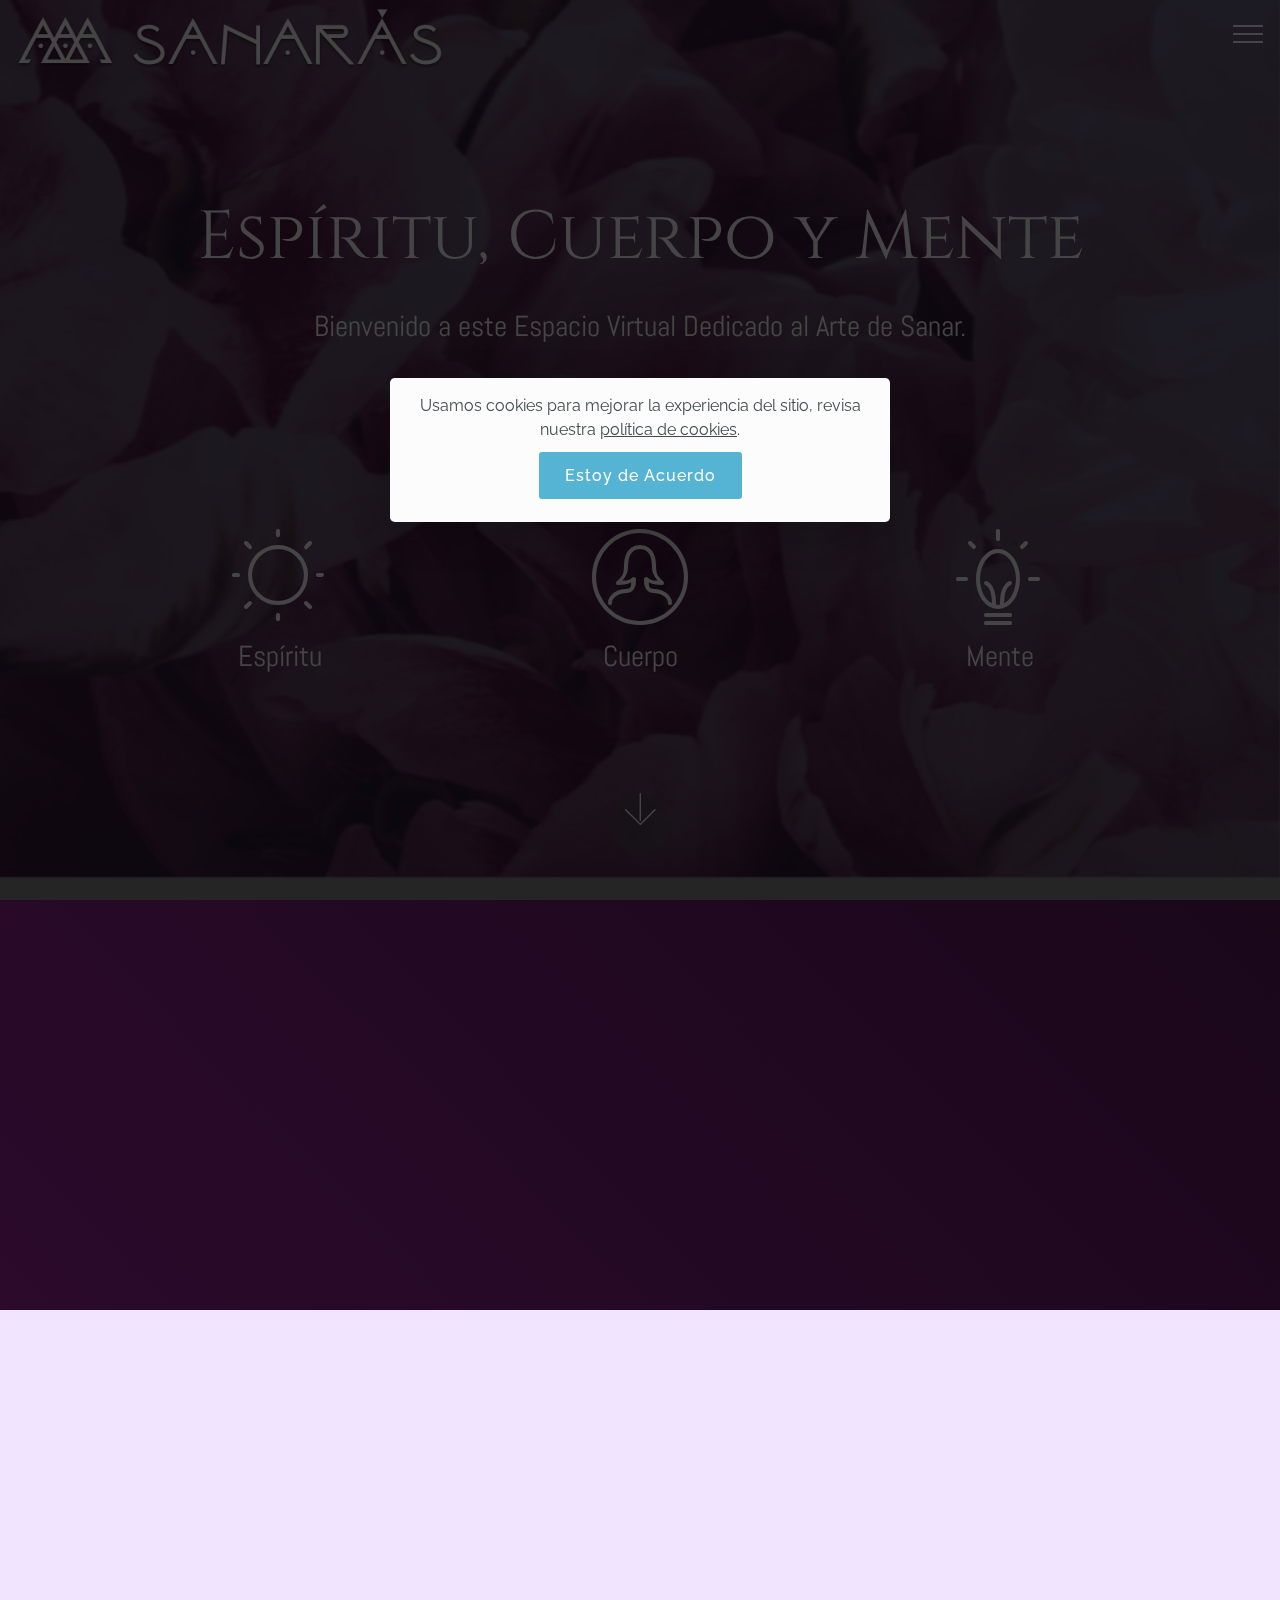
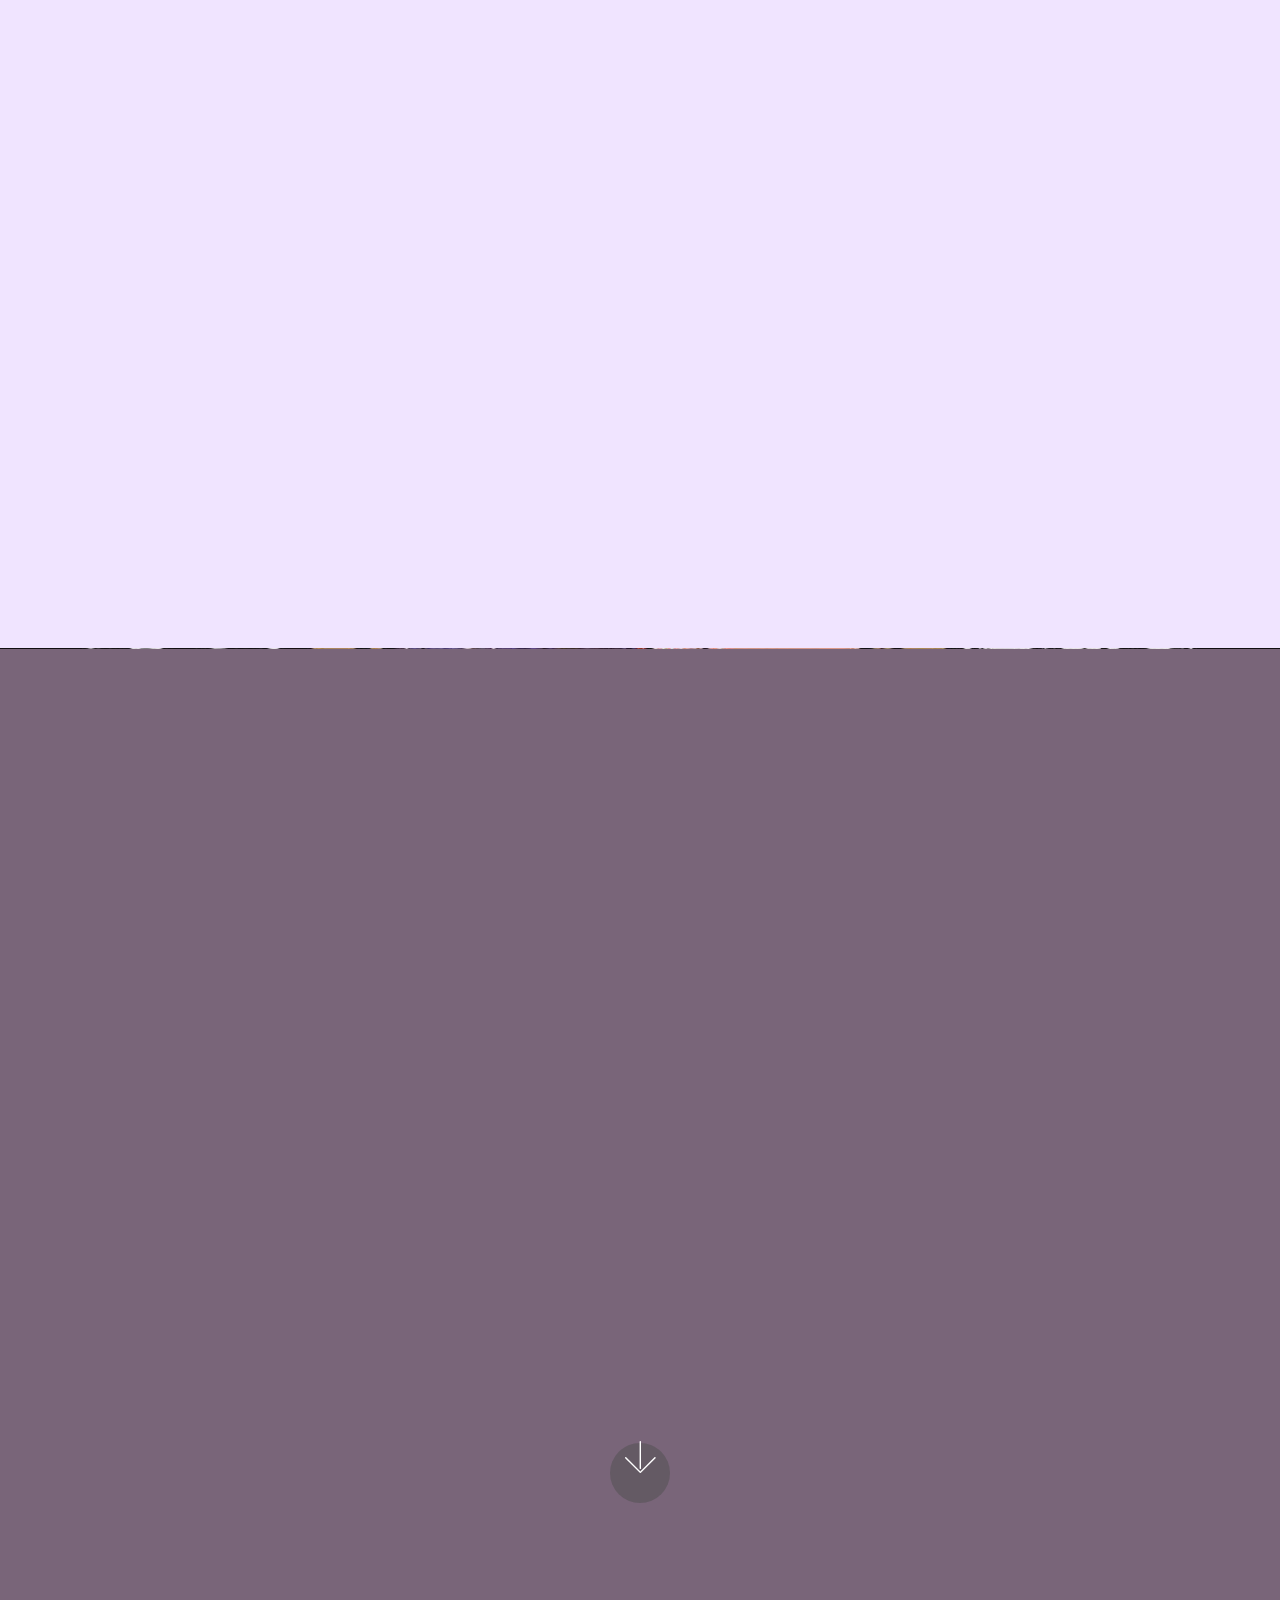
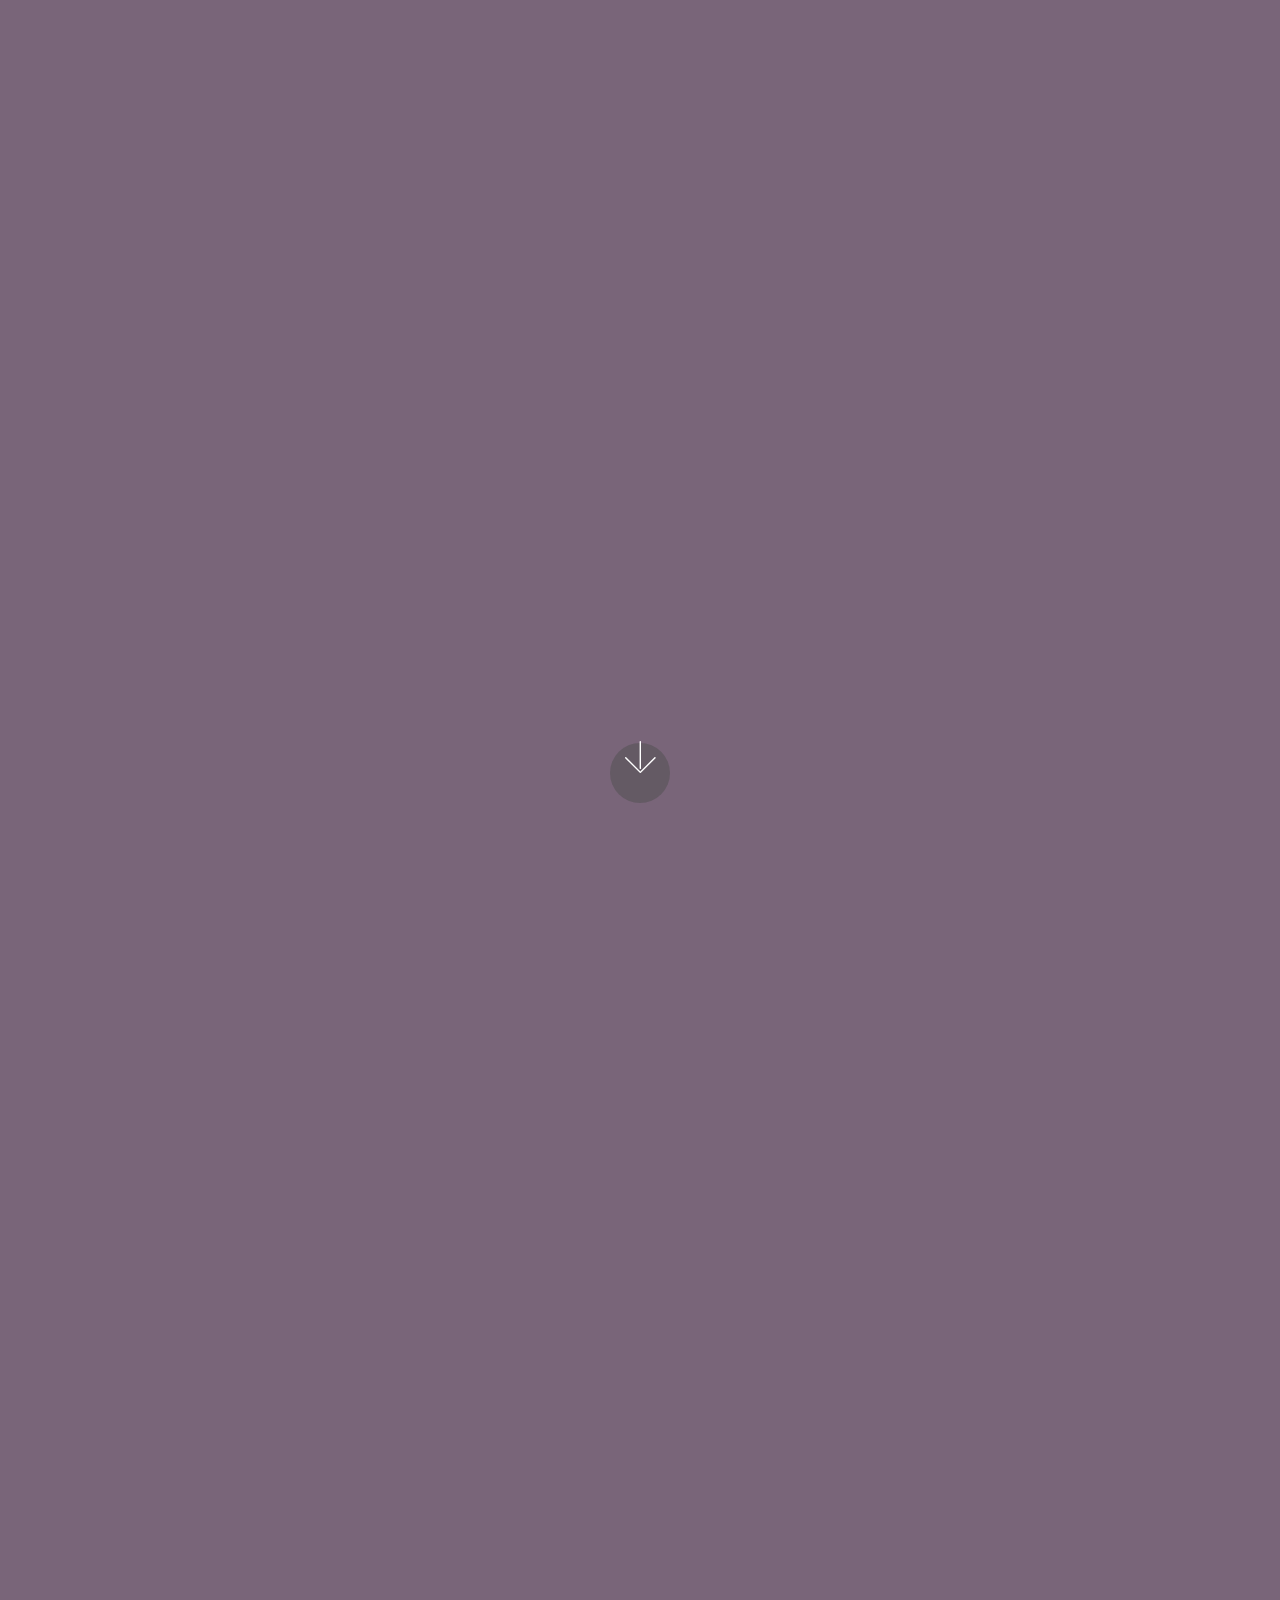
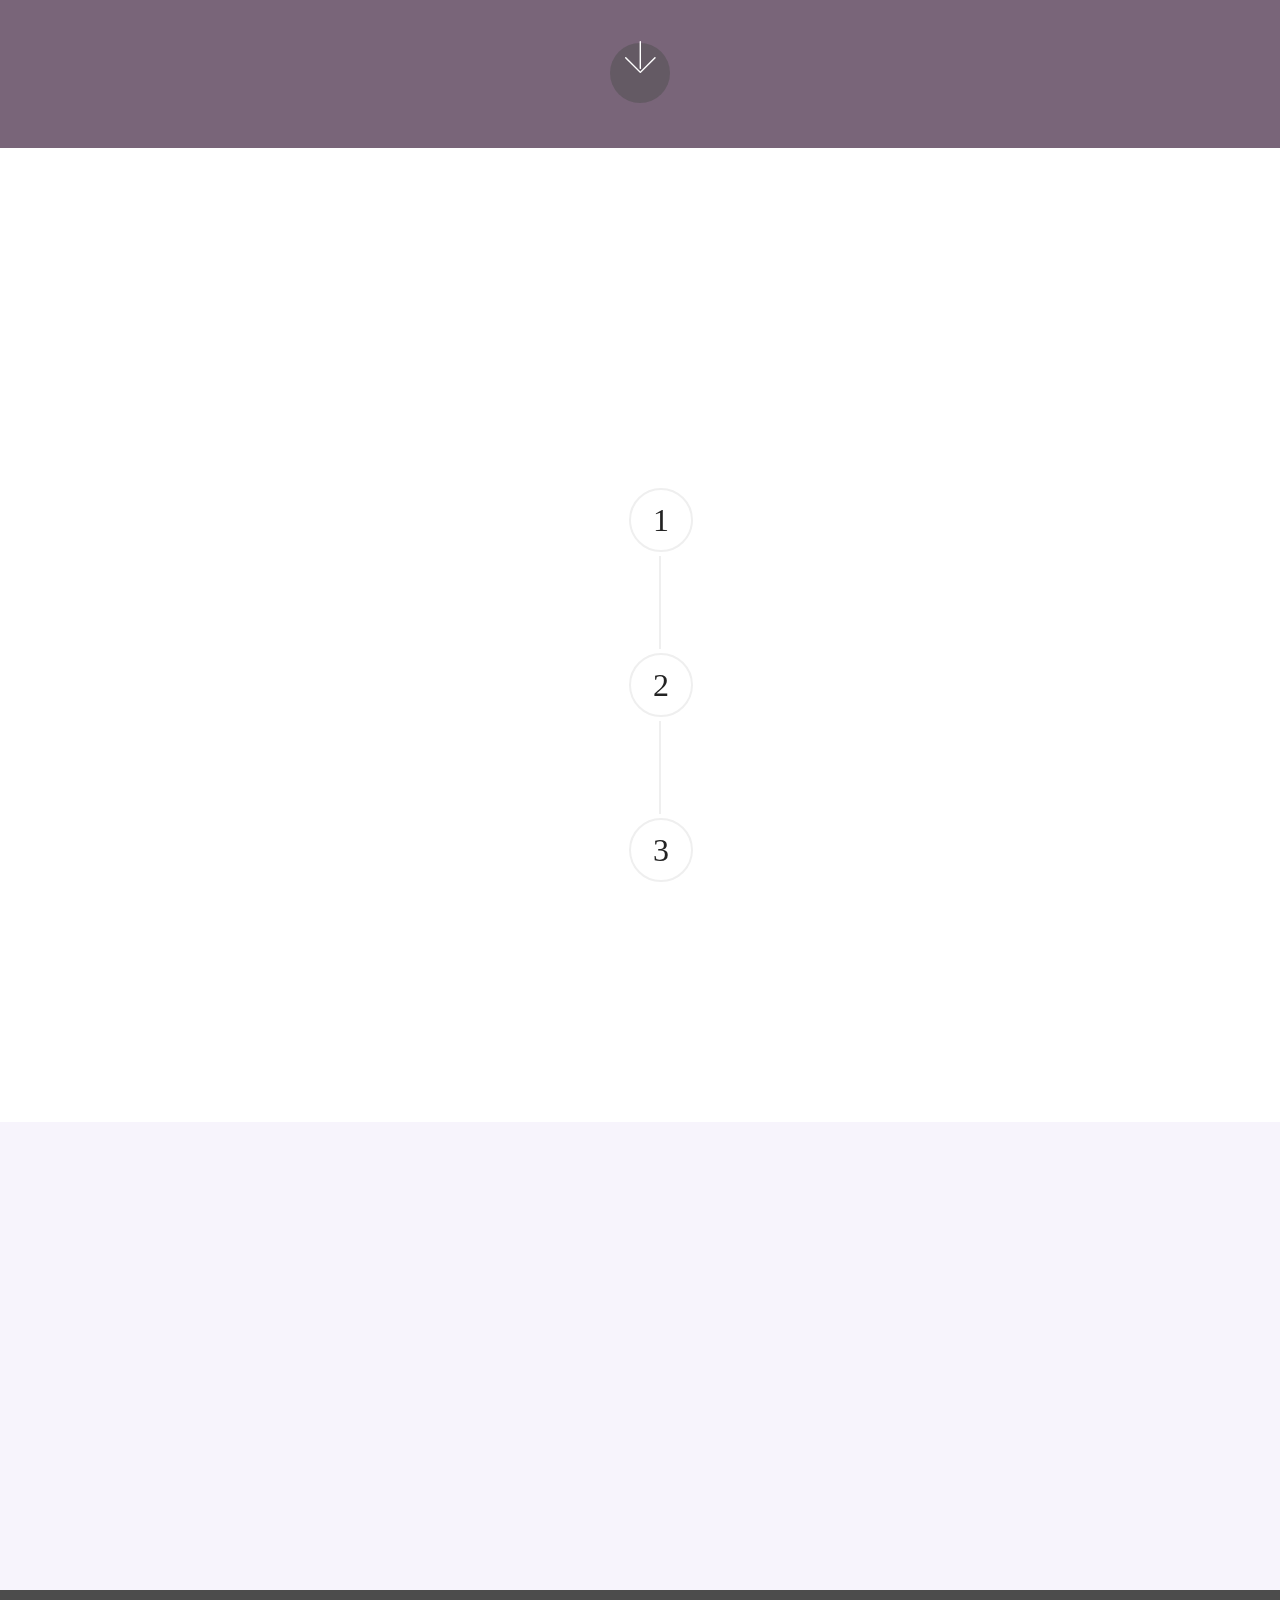
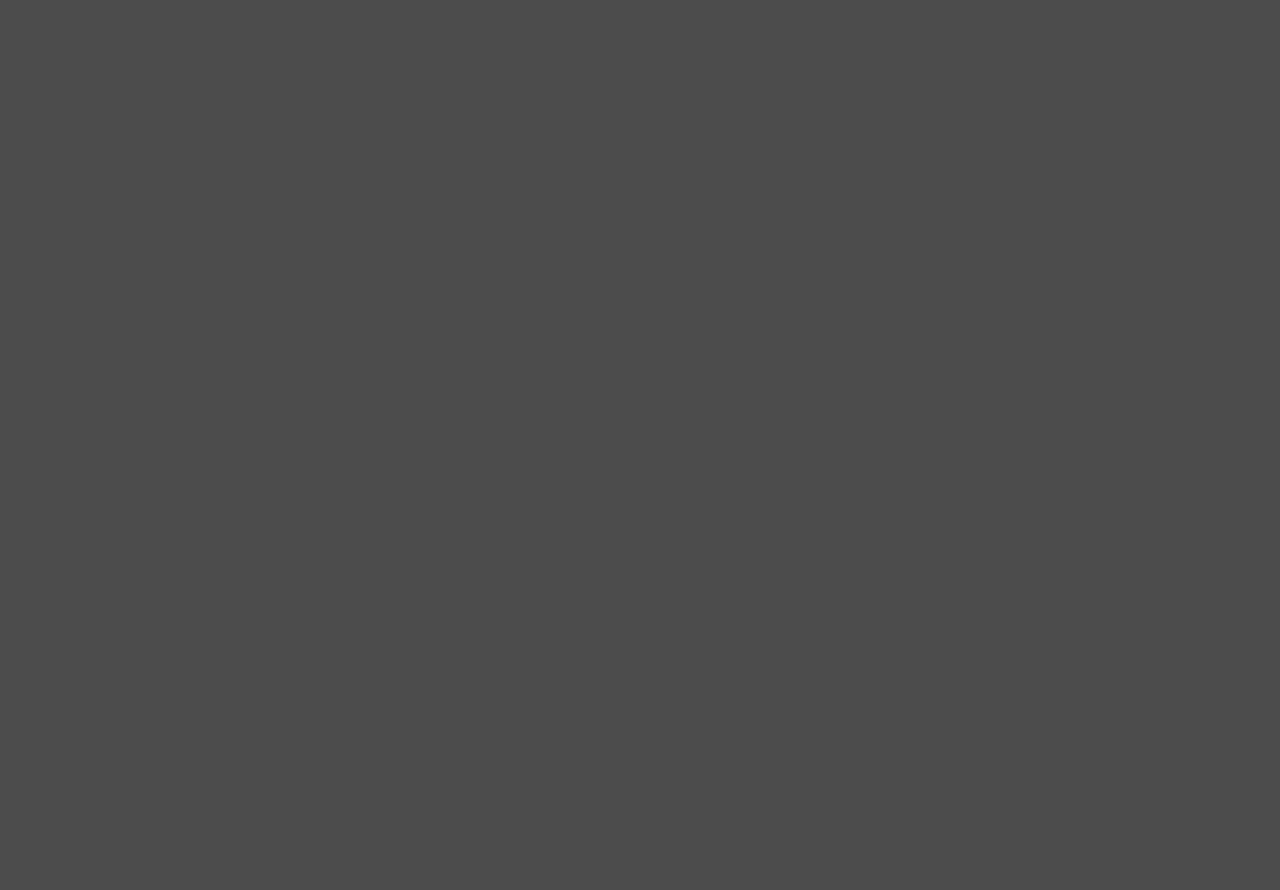
==== www/index.html @ 49a93a8e "Sanaras.mx v1" ====
<!DOCTYPE html>
<html  >
<head>
  <!-- Site made with Mobirise Website Builder v4.12.3, https://mobirise.com -->
  <meta charset="UTF-8">
  <meta http-equiv="X-UA-Compatible" content="IE=edge">
  <meta name="generator" content="Mobirise v4.12.3, mobirise.com">
  <meta name="viewport" content="width=device-width, initial-scale=1, minimum-scale=1">
  <link rel="shortcut icon" href="assets/images/bitmap-128x66.png" type="image/x-icon">
  <meta name="description" content="">
  
  
  <title>Sanarás - Espíritu, Cuerpo y Mente</title>
  <link rel="stylesheet" href="assets/web/assets/mobirise-icons/mobirise-icons.css">
  <link rel="stylesheet" href="assets/bootstrap/css/bootstrap.min.css">
  <link rel="stylesheet" href="assets/bootstrap/css/bootstrap-grid.min.css">
  <link rel="stylesheet" href="assets/bootstrap/css/bootstrap-reboot.min.css">
  <link rel="stylesheet" href="assets/web/assets/gdpr-plugin/gdpr-styles.css">
  <link rel="stylesheet" href="assets/tether/tether.min.css">
  <link rel="stylesheet" href="assets/dropdown/css/style.css">
  <link rel="stylesheet" href="assets/animatecss/animate.min.css">
  <link rel="stylesheet" href="assets/theme/css/style.css">
  <link rel="preload" as="style" href="assets/mobirise/css/mbr-additional.css"><link rel="stylesheet" href="assets/mobirise/css/mbr-additional.css" type="text/css">
  
  
  
</head>
<body>

<!-- Analytics -->
<!-- Global site tag (gtag.js) - Google Analytics -->
<script async src="https://www.googletagmanager.com/gtag/js?id=UA-162057112-1"></script>
<script>
  window.dataLayer = window.dataLayer || [];
  function gtag(){dataLayer.push(arguments);}
  gtag('js', new Date());

  gtag('config', 'UA-162057112-1');
</script>

<!-- /Analytics -->


  <section class="menu cid-qTkzRZLJNu" once="menu" id="menu1-0">

    

    <nav class="navbar navbar-expand beta-menu navbar-dropdown align-items-center navbar-fixed-top collapsed bg-color transparent">
        <button class="navbar-toggler navbar-toggler-right" type="button" data-toggle="collapse" data-target="#navbarSupportedContent" aria-controls="navbarSupportedContent" aria-expanded="false" aria-label="Toggle navigation">
            <div class="hamburger">
                <span></span>
                <span></span>
                <span></span>
                <span></span>
            </div>
        </button>
        <div class="menu-logo">
            <div class="navbar-brand">
                <span class="navbar-logo">
                    <a href="https://mobirise.com">
                         <img src="assets/images/bitmap-copy.svg" alt="Mobirise" title="" style="height: 3.8rem;">
                    </a>
                </span>
                
            </div>
        </div>
        <div class="collapse navbar-collapse" id="navbarSupportedContent">
            <ul class="navbar-nav nav-dropdown" data-app-modern-menu="true"><li class="nav-item">
                    <a class="nav-link link text-white display-4" href="https://mobirise.com">
                        <span class="mbri-home mbr-iconfont mbr-iconfont-btn"></span>
                        CASA</a>
                </li>
                <li class="nav-item">
                    <a class="nav-link link text-white display-4" href="https://mobirise.com"><span class="mbri-wifi mbr-iconfont mbr-iconfont-btn"></span>TRANSMISIONES</a>
                </li></ul>
            <div class="navbar-buttons mbr-section-btn"><a class="btn btn-sm btn-primary display-4" href="https://mobirise.com"><span class="mbri-globe-2 mbr-iconfont mbr-iconfont-btn"></span>
                    
                    SUSCRIBIRSE</a></div>
        </div>
    </nav>
</section>

<section class="engine"><a href="https://mobirise.info/r">free bootstrap template</a></section><section class="header12 cid-rUnuzQQOFb mbr-fullscreen mbr-parallax-background" id="header12-3">

    

    <div class="mbr-overlay" style="opacity: 0.5; background-color: rgb(35, 35, 35);">
    </div>

    <div class="container  ">
            <div class="media-container">
                <div class="col-md-12 align-center">
                    <h1 class="mbr-section-title pb-3 mbr-white mbr-bold mbr-fonts-style display-1"><span style="font-weight: normal;">Espíritu, Cuerpo y Mente</span></h1>
                    <p class="mbr-text pb-3 mbr-white mbr-fonts-style display-5">Bienvenido a este Espacio Virtual Dedicado al Arte de Sanar.</p><p></p><p></p>
                    <div class="mbr-section-btn align-center py-2"><a class="btn btn-md btn-secondary display-4" href="https://mobirise.co">APRENDER MÁS</a></div>

                    <div class="icons-media-container mbr-white">
                        <div class="card col-12 col-md-6 col-lg-4">
                            <div class="icon-block">
                            <a href="https://mobirise.co/">
                                <span class="mbr-iconfont mbri-sun"></span>
                            </a>
                            </div>
                            <h5 class="mbr-fonts-style display-5">
                                Espíritu</h5>
                        </div>

                        <div class="card col-12 col-md-6 col-lg-4">
                            <div class="icon-block">
                                <a href="https://mobirise.co/">
                                    <span class="mbr-iconfont mbri-user2"></span>
                                </a>
                            </div>
                            <h5 class="mbr-fonts-style display-5">
                                Cuerpo</h5>
                        </div>

                        <div class="card col-12 col-md-6 col-lg-4">
                            <div class="icon-block">
                                <a href="https://mobirise.co/">
                                    <span class="mbr-iconfont mbri-idea"></span>
                                </a>
                            </div>
                            <h5 class="mbr-fonts-style display-5">
                                Mente</h5>
                        </div>

                        
                    </div>
                </div>
            </div>
    </div>

    <div class="mbr-arrow hidden-sm-down" aria-hidden="true">
        <a href="#next">
            <i class="mbri-down mbr-iconfont"></i>
        </a>
    </div>
</section>

<section class="header5 cid-rUpiLQUiA2" id="header5-c">

    

    
    <div class="container">
        <div class="row justify-content-center">
            <div class="mbr-white col-md-10">
                <h1 class="mbr-section-title align-center pb-3 mbr-fonts-style display-1">
                    Nuestra Misión</h1>
                <p class="mbr-text align-center display-5 pb-3 mbr-fonts-style">
                   Tocar cada Corazón con contenido positivo y enriquecedor, buscando sembrar armonía y paz a nuestra vida y a la de todos los que resuenan con nuestro mensaje.</p>
                
            </div>
        </div>
    </div>

    
</section>

<section class="features2 cid-rUpnYq26TE" id="features2-j">

    

    
    
    <div class="container">
        <div class="media-container-row">
            <div class="card p-3 col-12 col-md-6 col-lg-4">
                <div class="card-wrapper">
                    <div class="card-img">
                        <img src="assets/images/slice-554x554.png" alt="Mobirise" title="">
                    </div>
                    <div class="card-box">
                        <h4 class="card-title pb-3 mbr-fonts-style display-2">espíritu</h4>
                        <p class="mbr-text mbr-fonts-style display-5">Estaremos transmitiendo contenido buena vibra para elevar tu espíritu hacia lo más positivo de tu ser a través de meditaciones, viajes y experiencias.</p>
                    </div>
                </div>
            </div>

            <div class="card p-3 col-12 col-md-6 col-lg-4">
                <div class="card-wrapper">
                    <div class="card-img">
                        <img src="assets/images/slice-1-676x676.png" alt="Mobirise" title="">
                    </div>
                    <div class="card-box ">
                        <h4 class="card-title pb-3 mbr-fonts-style display-2">
                            cuerpo</h4>
                        <p class="mbr-text mbr-fonts-style display-5">Te compartiremos recetas deliciosas, nutritivas y fáciles de hacer para mantener un cuerpo sano y saludable.</p>
                    </div>
                </div>
            </div>

            <div class="card p-3 col-12 col-md-6 col-lg-4">
                <div class="card-wrapper">
                    <div class="card-img">
                        <img src="assets/images/bitmap-676x698.png" alt="Mobirise" title="">
                    </div>
                    <div class="card-box">
                        <h4 class="card-title pb-3 mbr-fonts-style display-2">
                            mente</h4>
                        <p class="mbr-text mbr-fonts-style display-5">Mantengámos la mente activa de distintas formas, Aquí encontrarás ideas y productos que te ayudaran a desarrollar una mente creativa</p>
                    </div>
                </div>
            </div>

            
        </div>
    </div>
</section>

<section class="cid-rUpENnnScZ mbr-fullscreen mbr-parallax-background" id="header2-l">

    

    <div class="mbr-overlay" style="opacity: 0.6; background-color: rgb(43, 10, 43);"></div>

    <div class="container align-center">
        <div class="row justify-content-md-center">
            <div class="mbr-white col-md-10">
                <h1 class="mbr-section-title mbr-bold pb-3 mbr-fonts-style display-1"><span style="font-weight: normal;">
                    ESPÍRITU</span></h1>
                <h3 class="mbr-section-subtitle align-center mbr-light pb-3 mbr-fonts-style display-2">ELEVA TU VIBRACIÓN</h3>
                <p class="mbr-text pb-3 mbr-fonts-style display-5">
                    Para Sanar el <strong>espíritu</strong> es necesario soltar, dejar ir los patrones que no funcionan, todo aquello que nos pesa, todo aquello que nos distrae de convertirnos en nuestro máximo potencial.</p>
                
            </div>
        </div>
    </div>
    <div class="mbr-arrow hidden-sm-down" aria-hidden="true">
        <a href="#next">
            <i class="mbri-down mbr-iconfont"></i>
        </a>
    </div>
</section>

<section class="cid-rUp02DU6Bp mbr-fullscreen mbr-parallax-background" id="header2-7">

    

    <div class="mbr-overlay" style="opacity: 0.6; background-color: rgb(43, 10, 43);"></div>

    <div class="container align-center">
        <div class="row justify-content-md-center">
            <div class="mbr-white col-md-10">
                <h1 class="mbr-section-title mbr-bold pb-3 mbr-fonts-style display-1"><p><span style="font-weight: normal;">CUERPO</span></p></h1>
                <h3 class="mbr-section-subtitle align-center mbr-light pb-3 mbr-fonts-style display-2">El <strong>Alimento</strong> es tu <strong>medicina</strong>.</h3>
                <p class="mbr-text pb-3 mbr-fonts-style display-5">A través de un <strong>cuerpo sano</strong>&nbsp;somos capaces de enfrentar&nbsp;<strong>todos los retos</strong> que nos presenta <strong>la vida</strong>. Mantén tu <strong>templo</strong> en óptimas condiciones comiendo Lo que tu cuerpo necesita.<br><br></p>
                
            </div>
        </div>
    </div>
    <div class="mbr-arrow hidden-sm-down" aria-hidden="true">
        <a href="#next">
            <i class="mbri-down mbr-iconfont"></i>
        </a>
    </div>
</section>

<section class="cid-rUp033m1KO mbr-fullscreen mbr-parallax-background" id="header2-8">

    

    <div class="mbr-overlay" style="opacity: 0.6; background-color: rgb(43, 10, 43);"></div>

    <div class="container align-center">
        <div class="row justify-content-md-center">
            <div class="mbr-white col-md-10">
                <h1 class="mbr-section-title mbr-bold pb-3 mbr-fonts-style display-1"><span style="font-weight: normal;">
                    MENTE</span></h1>
                <h3 class="mbr-section-subtitle align-center mbr-light pb-3 mbr-fonts-style display-2">
                    ENCUENTRA LA CALMA</h3>
                <p class="mbr-text pb-3 mbr-fonts-style display-5">
                    Mantienendo una <strong>mente activa y creativa </strong>podemos vivir una vida divertida y alegre <strong>creando la realidad</strong> que siempre hemos querido.&nbsp;</p>
                
            </div>
        </div>
    </div>
    <div class="mbr-arrow hidden-sm-down" aria-hidden="true">
        <a href="#next">
            <i class="mbri-down mbr-iconfont"></i>
        </a>
    </div>
</section>

<section class="step3 cid-rUp2bKFNSf" id="step3-a">

    

    
    
    <div class="container">
        <h2 class="mbr-section-title pb-3 mbr-fonts-style align-center display-2">Nuestra Filosofía de Vida</h2>
        <h3 class="mbr-section-subtitle pb-5 mbr-fonts-style align-center display-5">Creemos que la humanidad está lista para evolucionar hacia una <strong>consciencia colectiva</strong>.<br>Con mucho cariño preparamos un <strong>manual con recomendaciones</strong>&nbsp;para aprovechar esta cuarentena y <strong>elevar tu nivel de vibración</strong> hacia la salud.</h3>
        <div class="media-container-row">
            <div class="media-block" style="width: 49%;">
                <div class="mbr-figure">
                    <img src="assets/images/sanaras.mx-1024x1088.png" alt="" title="">
                </div>
            </div>
            <div class="step-container">
                <div class="card separline pb-4">
                    <div class="step-element d-flex">
                        <div class="step-wrapper pr-3">
                            <div class="step d-flex align-items-center justify-content-center">
                                1
                            </div>
                        </div>          
                        <div class="step-text-content">
                            <h4 class="mbr-step-title pb-3 mbr-fonts-style display-5">ESPíRITU</h4>
                            <p class="mbr-step-text mbr-fonts-style display-7">
                                Al conectar con tu chispa espiritual somos capaces de transformar nuestra percepción de lo que nos rodea, cultivando<strong> </strong>el<strong> </strong>espíritu encontramos el balance que nuestra alma anhela.</p>
                        </div>
                    </div>
                </div>

                <div class="card separline pb-4">
                    <div class="step-element d-flex">
                        <div class="step-wrapper pr-3">
                            <div class="step d-flex align-items-center justify-content-center">
                                2
                            </div>
                        </div>          
                        <div class="step-text-content">
                            <h4 class="mbr-step-title pb-3 mbr-fonts-style display-5">CUERPO</h4>
                            <p class="mbr-step-text mbr-fonts-style display-7">Nuestro cuerpo es nuestro templo y es por eso que hay que cuidarlo, protegerlo, mantenerlo y sanarlo todo el tiempo, te compartimos algunos tips para cuidar tu cuerpo</p>
                        </div>
                    </div>
                </div>

                <div class="card">
                    <div class="step-element d-flex">
                        <div class="step-wrapper pr-3">
                            <div class="step d-flex align-items-center justify-content-center">
                                3
                            </div>
                        </div>          
                        <div class="step-text-content">
                            <h4 class="mbr-step-title pb-3 mbr-fonts-style display-5">MENTE</h4>
                            <p class="mbr-step-text mbr-fonts-style display-7">
                                Creer es crear, y todo lo que creas es la expresión última de tu ser, al cultivar la mente somos capaces de acceder al desarrollo de nuestro máximo potencial.</p>
                        </div>
                    </div>
                </div>

                

                

                

                

                

                
            </div>
        </div>
    </div>
</section>

<section class="mbr-section form3 cid-rUp2mjXy2f" id="form3-b">

    

    

    <div class="container">
        <div class="row justify-content-center">
            <div class="title col-12 col-lg-8">
                <h2 class="align-center pb-2 mbr-fonts-style display-2">Descargar Ebook</h2>
                <h3 class="mbr-section-subtitle align-center pb-5 mbr-light mbr-fonts-style display-5">
                    Deja tu correo y descargalo gratis</h3>
            </div>
        </div>

        <div class="row py-2 justify-content-center">
            <div class="col-12 col-lg-6  col-md-8 " data-form-type="formoid">
                <!---Formbuilder Form--->
                <form action="https://mobirise.com/" method="POST" class="mbr-form form-with-styler" data-form-title="Mobirise Form"><input type="hidden" name="email" data-form-email="true" value="X+pK+5HRsvSU1ljYLQsYRKEhXnFYXZHAT4TYEOFZfG5Xo0krEFQoeuZa/LVyNsRKaQqCTSn9xY/8b9fFZVpY9ipub2/p9g5P/4WbTTwnTye06S3KT/0E5kVk6gNcJba6">
                    <div class="row">
                        <div hidden="hidden" data-form-alert="" class="alert alert-success col-12">Thanks for filling out the form!</div>
                        <div hidden="hidden" data-form-alert-danger="" class="alert alert-danger col-12">
                        </div>
                    </div>
                    <div class="dragArea row">
                        <div class="form-group col" data-for="email">
                            <input type="email" name="email" placeholder="Email" data-form-field="Email" required="required" class="form-control display-7" id="email-form3-b">
                        </div>
                        <div class="col-auto input-group-btn"><button type="submit" class="btn btn-primary display-4">Descargar</button></div>
                    </div>
                <span class="gdpr-block">
<label>
<span class="textGDPR" style="color: #a7a7a7"><input type="checkbox" name="gdpr" id="gdpr-form3-b" required="">By continuing you agree to our <a style="color: #149dcc; text-decoration: none;" href="terms.html">Terms of Service</a> and <a style="color: #149dcc; text-decoration: none;" href="policy.html">Privacy Policy</a>.</span>
</label>
</span></form><!---Formbuilder Form--->
            </div>
        </div>
    </div>
</section>

<section class="header14 cid-rUoSwEtrun mbr-fullscreen mbr-parallax-background" id="header14-6">

    

    <div class="mbr-overlay" style="opacity: 0.8; background-color: rgb(35, 35, 35);">
    </div>

    <div class="container">
        <div class="media-container-row">

            <div class="mbr-figure" style="width: 60%;">
                <img src="assets/images/bitmap-copy.svg" alt="Mobirise" title="">
            </div>

            <div class="media-content">
                <h1 class="mbr-section-title pb-3 align-left mbr-white mbr-fonts-style display-1">
                    Sintonízate con Nosotros.</h1>
                
                <div class="mbr-section-text  pb-3 ">
                    <p class="mbr-text align-left mbr-white mbr-fonts-style display-5">Deja tu Correo y te enviaremos muchos regalos llenos de energía positiva y sanadora.</p>
                </div>

                <div class="media-container-column" data-form-type="formoid">
                    <!---Formbuilder Form--->
                    <form action="https://mobirise.com/" method="POST" class="mbr-form form-with-styler" data-form-title="Mobirise Form"><input type="hidden" name="email" data-form-email="true" value="Pe8cJ+loPBqAe1cYIq6PqafLn6baYq06KI2XGxo/GX3a94x3kmsmv3zfcAcC5LVcNtJK1/pwHZh4tAaJODtef5PrUS3YVMYY3uUI5WPpIUuR/b8DPWDdx/blkKXuAI9d">
                        <div class="row form-inline">
                            <div hidden="hidden" data-form-alert="" class="alert alert-success col-12">Gracias por suscribirte a nuestro contenido, esperamos de todo corazón que te sirva en tu proceso de sanación.</div>
                            <div hidden="hidden" data-form-alert-danger="" class="alert alert-danger col-12">
                            </div>
                        </div>
                        <div class="dragArea row form-inline">
                            <div class="col-auto form-group" data-for="email">
                                <input type="email" name="email" placeholder="Email" data-form-field="Email" required="required" class="form-control input-sm input-inverse display-7" id="email-header14-6">
                            </div>
                            <div class="col-auto buttons-wrap"><button type="submit" class="btn btn-primary display-4">SUSCRIBIRSE</button></div>
                        </div>
                    <span class="gdpr-block">
<label>
<span class="textGDPR" style="color: #a7a7a7"><input type="checkbox" name="gdpr" id="gdpr-header14-6" required="">By continuing you agree to our <a style="color: #149dcc; text-decoration: none;" href="terms.html">Terms of Service</a> and <a style="color: #149dcc; text-decoration: none;" href="policy.html">Privacy Policy</a>.</span>
</label>
</span></form><!---Formbuilder Form--->
                </div>
            </div>
        </div>
    </div>
</section>


  <script src="assets/web/assets/jquery/jquery.min.js"></script>
  <script src="assets/popper/popper.min.js"></script>
  <script src="assets/bootstrap/js/bootstrap.min.js"></script>
  <script src="assets/tether/tether.min.js"></script>
  <script src="assets/dropdown/js/nav-dropdown.js"></script>
  <script src="assets/dropdown/js/navbar-dropdown.js"></script>
  <script src="assets/smoothscroll/smooth-scroll.js"></script>
  <script src="assets/web/assets/cookies-alert-plugin/cookies-alert-core.js"></script>
  <script src="assets/web/assets/cookies-alert-plugin/cookies-alert-script.js"></script>
  <script src="assets/touchswipe/jquery.touch-swipe.min.js"></script>
  <script src="assets/viewportchecker/jquery.viewportchecker.js"></script>
  <script src="assets/vimeoplayer/jquery.mb.vimeo_player.js"></script>
  <script src="assets/parallax/jarallax.min.js"></script>
  <script src="assets/theme/js/script.js"></script>
  <script src="assets/formoid/formoid.min.js"></script>
  
  
<div id="cookie-dialog" style="display: none;"><div id="cookiesdirective"><div style="position: fixed; top: 0; right: 0; bottom: 0; left: 0; background-color: rgb(0, 0, 0); opacity: 0.73; z-index: 9999;"></div><div style="position: fixed; top: 0; right: 0; bottom: 0; left: 0; display: flex; align-items: center; z-index: 10000"><div class="display-7" style="position: relative; width: 100%; max-width: 500px; margin-right: auto; margin-left: auto; font-size:inherit; padding: 1rem; text-align: center; border-radius: .3rem; box-shadow: 0 10px 40px 0 rgba(0,0,0,0.2); color:#424a4d; background:rgba(255, 255, 255, 0.99);">Usamos cookies para mejorar la experiencia del sitio, revisa nuestra <a style='color: #424a4d; text-decoration: underline;' href='privacy.html'>política de cookies</a>.<input style="display: block; margin-top: 10px; margin-right: auto; margin-left: auto; font-size:inherit;;" class="btn btn-sm btn-primary display-7" type="submit" name="impliedsubmit" id="impliedsubmit" value="Estoy de Acuerdo"/></div></div></div></div>
  <input name="cookieData" type="hidden" data-cookie-customDialogSelector='#cookie-dialog' data-cookie-colorText='#424a4d' data-cookie-colorBg='rgba(255, 255, 255, 0.99)' data-cookie-textButton='Estoy de Acuerdo' data-cookie-colorButton='' data-cookie-colorLink='#424a4d' data-cookie-underlineLink='true' data-cookie-text="Usamos cookies para mejorar la experiencia del sitio, revisa nuestra <a href='privacy.html'>política de cookies</a>.">
    <input name="animation" type="hidden">
  </body>
</html>
---- www/assets/web/assets/mobirise-icons/mobirise-icons.css ----
@font-face {
  font-family: 'MobiriseIcons';
  src:  url('mobirise-icons.eot?spat4u');
  src:  url('mobirise-icons.eot?spat4u#iefix') format('embedded-opentype'),
    url('mobirise-icons.ttf?spat4u') format('truetype'),
    url('mobirise-icons.woff?spat4u') format('woff'),
    url('mobirise-icons.svg?spat4u#MobiriseIcons') format('svg');
  font-weight: normal;
  font-style: normal;
  font-display: swap;
}

[class^="mbri-"], [class*=" mbri-"] {
  /* use !important to prevent issues with browser extensions that change fonts */
  font-family: MobiriseIcons !important;
  speak: none;
  font-style: normal;
  font-weight: normal;
  font-variant: normal;
  text-transform: none;
  line-height: 1;

  /* Better Font Rendering =========== */
  -webkit-font-smoothing: antialiased;
  -moz-osx-font-smoothing: grayscale;
}

.mbri-add-submenu:before {
  content: "\e900";
}
.mbri-alert:before {
  content: "\e901";
}
.mbri-align-center:before {
  content: "\e902";
}
.mbri-align-justify:before {
  content: "\e903";
}
.mbri-align-left:before {
  content: "\e904";
}
.mbri-align-right:before {
  content: "\e905";
}
.mbri-android:before {
  content: "\e906";
}
.mbri-apple:before {
  content: "\e907";
}
.mbri-arrow-down:before {
  content: "\e908";
}
.mbri-arrow-next:before {
  content: "\e909";
}
.mbri-arrow-prev:before {
  content: "\e90a";
}
.mbri-arrow-up:before {
  content: "\e90b";
}
.mbri-bold:before {
  content: "\e90c";
}
.mbri-bookmark:before {
  content: "\e90d";
}
.mbri-bootstrap:before {
  content: "\e90e";
}
.mbri-briefcase:before {
  content: "\e90f";
}
.mbri-browse:before {
  content: "\e910";
}
.mbri-bulleted-list:before {
  content: "\e911";
}
.mbri-calendar:before {
  content: "\e912";
}
.mbri-camera:before {
  content: "\e913";
}
.mbri-cart-add:before {
  content: "\e914";
}
.mbri-cart-full:before {
  content: "\e915";
}
.mbri-cash:before {
  content: "\e916";
}
.mbri-change-style:before {
  content: "\e917";
}
.mbri-chat:before {
  content: "\e918";
}
.mbri-clock:before {
  content: "\e919";
}
.mbri-close:before {
  content: "\e91a";
}
.mbri-cloud:before {
  content: "\e91b";
}
.mbri-code:before {
  content: "\e91c";
}
.mbri-contact-form:before {
  content: "\e91d";
}
.mbri-credit-card:before {
  content: "\e91e";
}
.mbri-cursor-click:before {
  content: "\e91f";
}
.mbri-cust-feedback:before {
  content: "\e920";
}
.mbri-database:before {
  content: "\e921";
}
.mbri-delivery:before {
  content: "\e922";
}
.mbri-desktop:before {
  content: "\e923";
}
.mbri-devices:before {
  content: "\e924";
}
.mbri-down:before {
  content: "\e925";
}
.mbri-download:before {
  content: "\e989";
}
.mbri-drag-n-drop:before {
  content: "\e927";
}
.mbri-drag-n-drop2:before {
  content: "\e928";
}
.mbri-edit:before {
  content: "\e929";
}
.mbri-edit2:before {
  content: "\e92a";
}
.mbri-error:before {
  content: "\e92b";
}
.mbri-extension:before {
  content: "\e92c";
}
.mbri-features:before {
  content: "\e92d";
}
.mbri-file:before {
  content: "\e92e";
}
.mbri-flag:before {
  content: "\e92f";
}
.mbri-folder:before {
  content: "\e930";
}
.mbri-gift:before {
  content: "\e931";
}
.mbri-github:before {
  content: "\e932";
}
.mbri-globe:before {
  content: "\e933";
}
.mbri-globe-2:before {
  content: "\e934";
}
.mbri-growing-chart:before {
  content: "\e935";
}
.mbri-hearth:before {
  content: "\e936";
}
.mbri-help:before {
  content: "\e937";
}
.mbri-home:before {
  content: "\e938";
}
.mbri-hot-cup:before {
  content: "\e939";
}
.mbri-idea:before {
  content: "\e93a";
}
.mbri-image-gallery:before {
  content: "\e93b";
}
.mbri-image-slider:before {
  content: "\e93c";
}
.mbri-info:before {
  content: "\e93d";
}
.mbri-italic:before {
  content: "\e93e";
}
.mbri-key:before {
  content: "\e93f";
}
.mbri-laptop:before {
  content: "\e940";
}
.mbri-layers:before {
  content: "\e941";
}
.mbri-left-right:before {
  content: "\e942";
}
.mbri-left:before {
  content: "\e943";
}
.mbri-letter:before {
  content: "\e944";
}
.mbri-like:before {
  content: "\e945";
}
.mbri-link:before {
  content: "\e946";
}
.mbri-lock:before {
  content: "\e947";
}
.mbri-login:before {
  content: "\e948";
}
.mbri-logout:before {
  content: "\e949";
}
.mbri-magic-stick:before {
  content: "\e94a";
}
.mbri-map-pin:before {
  content: "\e94b";
}
.mbri-menu:before {
  content: "\e94c";
}
.mbri-mobile:before {
  content: "\e94d";
}
.mbri-mobile2:before {
  content: "\e94e";
}
.mbri-mobirise:before {
  content: "\e94f";
}
.mbri-more-horizontal:before {
  content: "\e950";
}
.mbri-more-vertical:before {
  content: "\e951";
}
.mbri-music:before {
  content: "\e952";
}
.mbri-new-file:before {
  content: "\e953";
}
.mbri-numbered-list:before {
  content: "\e954";
}
.mbri-opened-folder:before {
  content: "\e955";
}
.mbri-pages:before {
  content: "\e956";
}
.mbri-paper-plane:before {
  content: "\e957";
}
.mbri-paperclip:before {
  content: "\e958";
}
.mbri-photo:before {
  content: "\e959";
}
.mbri-photos:before {
  content: "\e95a";
}
.mbri-pin:before {
  content: "\e95b";
}
.mbri-play:before {
  content: "\e95c";
}
.mbri-plus:before {
  content: "\e95d";
}
.mbri-preview:before {
  content: "\e95e";
}
.mbri-print:before {
  content: "\e95f";
}
.mbri-protect:before {
  content: "\e960";
}
.mbri-question:before {
  content: "\e961";
}
.mbri-quote-left:before {
  content: "\e962";
}
.mbri-quote-right:before {
  content: "\e963";
}
.mbri-refresh:before {
  content: "\e964";
}
.mbri-responsive:before {
  content: "\e965";
}
.mbri-right:before {
  content: "\e966";
}
.mbri-rocket:before {
  content: "\e967";
}
.mbri-sad-face:before {
  content: "\e968";
}
.mbri-sale:before {
  content: "\e969";
}
.mbri-save:before {
  content: "\e96a";
}
.mbri-search:before {
  content: "\e96b";
}
.mbri-setting:before {
  content: "\e96c";
}
.mbri-setting2:before {
  content: "\e96d";
}
.mbri-setting3:before {
  content: "\e96e";
}
.mbri-share:before {
  content: "\e96f";
}
.mbri-shopping-bag:before {
  content: "\e970";
}
.mbri-shopping-basket:before {
  content: "\e971";
}
.mbri-shopping-cart:before {
  content: "\e972";
}
.mbri-sites:before {
  content: "\e973";
}
.mbri-smile-face:before {
  content: "\e974";
}
.mbri-speed:before {
  content: "\e975";
}
.mbri-star:before {
  content: "\e976";
}
.mbri-success:before {
  content: "\e977";
}
.mbri-sun:before {
  content: "\e978";
}
.mbri-sun2:before {
  content: "\e979";
}
.mbri-tablet:before {
  content: "\e97a";
}
.mbri-tablet-vertical:before {
  content: "\e97b";
}
.mbri-target:before {
  content: "\e97c";
}
.mbri-timer:before {
  content: "\e97d";
}
.mbri-to-ftp:before {
  content: "\e97e";
}
.mbri-to-local-drive:before {
  content: "\e97f";
}
.mbri-touch-swipe:before {
  content: "\e980";
}
.mbri-touch:before {
  content: "\e981";
}
.mbri-trash:before {
  content: "\e982";
}
.mbri-underline:before {
  content: "\e983";
}
.mbri-unlink:before {
  content: "\e984";
}
.mbri-unlock:before {
  content: "\e985";
}
.mbri-up-down:before {
  content: "\e986";
}
.mbri-up:before {
  content: "\e987";
}
.mbri-update:before {
  content: "\e988";
}
.mbri-upload:before {
 content: "\e926"; 
}
.mbri-user:before {
  content: "\e98a";
}
.mbri-user2:before {
  content: "\e98b";
}
.mbri-users:before {
  content: "\e98c";
}
.mbri-video:before {
  content: "\e98d";
}
.mbri-video-play:before {
  content: "\e98e";
}
.mbri-watch:before {
  content: "\e98f";
}
.mbri-website-theme:before {
  content: "\e990";
}
.mbri-wifi:before {
  content: "\e991";
}
.mbri-windows:before {
  content: "\e992";
}
.mbri-zoom-out:before {
  content: "\e993";
}
.mbri-redo:before {
  content: "\e994";
}
.mbri-undo:before {
  content: "\e995";
}
---- www/assets/web/assets/gdpr-plugin/gdpr-styles.css ----
.gdpr-block {
    padding: 10px;
    font-size: 14px;
    display: block;
    width: 100%;
    text-align: center;
}
.gdpr-block.covert {
	display: none;
}
.textGDPR {
    position: relative;
}
.gdpr-block label span.textGDPR input[name='gdpr']{
    width: 15px;
    height: 15px;
    margin: 0;
    position: absolute;
    top: 2px;
    left: -20px;
}
.gdpr-block label {
    color: #a7a7a7;
    vertical-align: middle;
    user-select: none;
    margin-bottom: 0;
}
---- www/assets/dropdown/css/style.css ----
.navbar-dropdown {
  left: 0;
  padding: 0;
  position: absolute;
  right: 0;
  top: 0;
  transition: all 0.45s ease;
  z-index: 1030;
  background: #282828; }
  .navbar-dropdown .navbar-logo {
    margin-right: 0.8rem;
    transition: margin 0.3s ease-in-out;
    vertical-align: middle; }
    .navbar-dropdown .navbar-logo img {
      height: 3.125rem;
      transition: all 0.3s ease-in-out; }
    .navbar-dropdown .navbar-logo.mbr-iconfont {
      font-size: 3.125rem;
      line-height: 3.125rem; }
  .navbar-dropdown .navbar-caption {
    font-weight: 700;
    white-space: normal;
    vertical-align: -4px;
    line-height: 3.125rem !important; }
    .navbar-dropdown .navbar-caption, .navbar-dropdown .navbar-caption:hover {
      color: inherit;
      text-decoration: none; }
  .navbar-dropdown .mbr-iconfont + .navbar-caption {
    vertical-align: -1px; }
  .navbar-dropdown.navbar-fixed-top {
    position: fixed; }
  .navbar-dropdown .navbar-brand span {
    vertical-align: -4px; }
  .navbar-dropdown.bg-color.transparent {
    background: none; }
  .navbar-dropdown.navbar-short .navbar-brand {
    padding: 0.625rem 0; }
    .navbar-dropdown.navbar-short .navbar-brand span {
      vertical-align: -1px; }
  .navbar-dropdown.navbar-short .navbar-caption {
    line-height: 2.375rem !important;
    vertical-align: -2px; }
  .navbar-dropdown.navbar-short .navbar-logo {
    margin-right: 0.5rem; }
    .navbar-dropdown.navbar-short .navbar-logo img {
      height: 2.375rem; }
    .navbar-dropdown.navbar-short .navbar-logo.mbr-iconfont {
      font-size: 2.375rem;
      line-height: 2.375rem; }
  .navbar-dropdown.navbar-short .mbr-table-cell {
    height: 3.625rem; }
  .navbar-dropdown .navbar-close {
    left: 0.6875rem;
    position: fixed;
    top: 0.75rem;
    z-index: 1000; }
  .navbar-dropdown .hamburger-icon {
    content: "";
    display: inline-block;
    vertical-align: middle;
    width: 16px;
    -webkit-box-shadow: 0 -6px 0 1px #282828,0 0 0 1px #282828,0 6px 0 1px #282828;
    -moz-box-shadow: 0 -6px 0 1px #282828,0 0 0 1px #282828,0 6px 0 1px #282828;
    box-shadow: 0 -6px 0 1px #282828,0 0 0 1px #282828,0 6px 0 1px #282828; }

.dropdown-menu .dropdown-toggle[data-toggle="dropdown-submenu"]::after {
  border-bottom: 0.35em solid transparent;
  border-left: 0.35em solid;
  border-right: 0;
  border-top: 0.35em solid transparent;
  margin-left: 0.3rem; }

.dropdown-menu .dropdown-item:focus {
  outline: 0; }

.nav-dropdown {
  font-size: 0.75rem;
  font-weight: 500;
  height: auto !important; }
  .nav-dropdown .nav-btn {
    padding-left: 1rem; }
  .nav-dropdown .link {
    margin: .667em 1.667em;
    font-weight: 500;
    padding: 0;
    transition: color .2s ease-in-out; }
    .nav-dropdown .link.dropdown-toggle {
      margin-right: 2.583em; }
      .nav-dropdown .link.dropdown-toggle::after {
        margin-left: .25rem;
        border-top: 0.35em solid;
        border-right: 0.35em solid transparent;
        border-left: 0.35em solid transparent;
        border-bottom: 0; }
      .nav-dropdown .link.dropdown-toggle[aria-expanded="true"] {
        margin: 0;
        padding: 0.667em 3.263em  0.667em 1.667em; }
  .nav-dropdown .link::after,
  .nav-dropdown .dropdown-item::after {
    color: inherit; }
  .nav-dropdown .btn {
    font-size: 0.75rem;
    font-weight: 700;
    letter-spacing: 0;
    margin-bottom: 0;
    padding-left: 1.25rem;
    padding-right: 1.25rem; }
  .nav-dropdown .dropdown-menu {
    border-radius: 0;
    border: 0;
    left: 0;
    margin: 0;
    padding-bottom: 1.25rem;
    padding-top: 1.25rem;
    position: relative; }
  .nav-dropdown .dropdown-submenu {
    margin-left: 0.125rem;
    top: 0; }
  .nav-dropdown .dropdown-item {
    font-weight: 500;
    line-height: 2;
    padding: 0.3846em 4.615em 0.3846em 1.5385em;
    position: relative;
    transition: color .2s ease-in-out, background-color .2s ease-in-out; }
    .nav-dropdown .dropdown-item::after {
      margin-top: -0.3077em;
      position: absolute;
      right: 1.1538em;
      top: 50%; }
    .nav-dropdown .dropdown-item:focus, .nav-dropdown .dropdown-item:hover {
      background: none; }

@media (max-width: 767px) {
  .nav-dropdown.navbar-toggleable-sm {
    bottom: 0;
    display: none;
    left: 0;
    overflow-x: hidden;
    position: fixed;
    top: 0;
    transform: translateX(-100%);
    -ms-transform: translateX(-100%);
    -webkit-transform: translateX(-100%);
    width: 18.75rem;
    z-index: 999; } }
.nav-dropdown.navbar-toggleable-xl {
  bottom: 0;
  display: none;
  left: 0;
  overflow-x: hidden;
  position: fixed;
  top: 0;
  transform: translateX(-100%);
  -ms-transform: translateX(-100%);
  -webkit-transform: translateX(-100%);
  width: 18.75rem;
  z-index: 999; }

.nav-dropdown-sm {
  display: block !important;
  overflow-x: hidden;
  overflow: auto;
  padding-top: 3.875rem; }
  .nav-dropdown-sm::after {
    content: "";
    display: block;
    height: 3rem;
    width: 100%; }
  .nav-dropdown-sm.collapse.in ~ .navbar-close {
    display: block !important; }
  .nav-dropdown-sm.collapsing, .nav-dropdown-sm.collapse.in {
    transform: translateX(0);
    -ms-transform: translateX(0);
    -webkit-transform: translateX(0);
    transition: all 0.25s ease-out;
    -webkit-transition: all 0.25s ease-out;
    background: #282828; }
  .nav-dropdown-sm.collapsing[aria-expanded="false"] {
    transform: translateX(-100%);
    -ms-transform: translateX(-100%);
    -webkit-transform: translateX(-100%); }
  .nav-dropdown-sm .nav-item {
    display: block;
    margin-left: 0 !important;
    padding-left: 0; }
  .nav-dropdown-sm .link,
  .nav-dropdown-sm .dropdown-item {
    border-top: 1px dotted rgba(255, 255, 255, 0.1);
    font-size: 0.8125rem;
    line-height: 1.6;
    margin: 0 !important;
    padding: 0.875rem 2.4rem 0.875rem 1.5625rem !important;
    position: relative;
    white-space: normal; }
    .nav-dropdown-sm .link:focus, .nav-dropdown-sm .link:hover,
    .nav-dropdown-sm .dropdown-item:focus,
    .nav-dropdown-sm .dropdown-item:hover {
      background: rgba(0, 0, 0, 0.2) !important;
      color: #c0a375; }
  .nav-dropdown-sm .nav-btn {
    position: relative;
    padding: 1.5625rem 1.5625rem 0 1.5625rem; }
    .nav-dropdown-sm .nav-btn::before {
      border-top: 1px dotted rgba(255, 255, 255, 0.1);
      content: "";
      left: 0;
      position: absolute;
      top: 0;
      width: 100%; }
    .nav-dropdown-sm .nav-btn + .nav-btn {
      padding-top: 0.625rem; }
      .nav-dropdown-sm .nav-btn + .nav-btn::before {
        display: none; }
  .nav-dropdown-sm .btn {
    padding: 0.625rem 0; }
  .nav-dropdown-sm .dropdown-toggle[data-toggle="dropdown-submenu"]::after {
    margin-left: .25rem;
    border-top: 0.35em solid;
    border-right: 0.35em solid transparent;
    border-left: 0.35em solid transparent;
    border-bottom: 0; }
  .nav-dropdown-sm .dropdown-toggle[data-toggle="dropdown-submenu"][aria-expanded="true"]::after {
    border-top: 0;
    border-right: 0.35em solid transparent;
    border-left: 0.35em solid transparent;
    border-bottom: 0.35em solid; }
  .nav-dropdown-sm .dropdown-menu {
    margin: 0;
    padding: 0;
    position: relative;
    top: 0;
    left: 0;
    width: 100%;
    border: 0;
    float: none;
    border-radius: 0;
    background: none; }
  .nav-dropdown-sm .dropdown-submenu {
    left: 100%;
    margin-left: 0.125rem;
    margin-top: -1.25rem;
    top: 0; }

.navbar-toggleable-sm .nav-dropdown .dropdown-menu {
  position: absolute; }

.navbar-toggleable-sm .nav-dropdown .dropdown-submenu {
  left: 100%;
  margin-left: 0.125rem;
  margin-top: -1.25rem;
  top: 0; }

.navbar-toggleable-sm.opened .nav-dropdown .dropdown-menu {
  position: relative; }

.navbar-toggleable-sm.opened .nav-dropdown .dropdown-submenu {
  left: 0;
  margin-left: 00rem;
  margin-top: 0rem;
  top: 0; }

.is-builder .nav-dropdown.collapsing {
  transition: none !important; }

/*# sourceMappingURL=style.css.map */
---- www/assets/theme/css/style.css ----
@charset "UTF-8";
/*!
 * Mobirise v4 theme (https://mobirise.com/)
 * Copyright 2017 Mobirise
 */
section {
  background-color: #eeeeee;
}

body {
  font-style: normal;
  line-height: 1.5;
}

section,
.container,
.container-fluid {
  position: relative;
  word-wrap: break-word;
}

a.mbr-iconfont:hover {
  text-decoration: none;
}

.article .lead p,
.article .lead ul,
.article .lead ol,
.article .lead pre,
.article .lead blockquote {
  margin-bottom: 0;
}

ul,
ol,
pre,
blockquote {
  margin-bottom: 2.3125rem;
}

pre {
  background: #f4f4f4;
  padding: 10px 24px;
  white-space: pre-wrap;
}

.inactive {
  -webkit-user-select: none;
  -moz-user-select: none;
  -ms-user-select: none;
  user-select: none;
  pointer-events: none;
  -webkit-user-drag: none;
  user-drag: none;
}

.mbr-section__comments .row {
  justify-content: center;
  -webkit-justify-content: center;
}

a {
  font-style: normal;
  font-weight: 400;
  cursor: pointer;
}
a, a:hover {
  text-decoration: none;
}

figure {
  margin-bottom: 0;
}

body {
  color: #232323;
}

h1,
h2,
h3,
h4,
h5,
h6,
.h1,
.h2,
.h3,
.h4,
.h5,
.h6,
.display-1,
.display-2,
.display-3,
.display-4 {
  line-height: 1;
  word-break: break-word;
  word-wrap: break-word;
}

.mbr-section-title {
  font-style: normal;
  line-height: 1.2;
}

.mbr-section-subtitle {
  line-height: 1.3;
}

.mbr-text {
  font-style: normal;
  line-height: 1.6;
}

b,
strong {
  font-weight: bold;
}

blockquote {
  padding: 10px 0 10px 20px;
  position: relative;
  border-left: 2px solid;
  border-color: #ff3366;
}

input:-webkit-autofill, input:-webkit-autofill:hover, input:-webkit-autofill:focus, input:-webkit-autofill:active {
  transition-delay: 9999s;
  transition-property: background-color, color;
}

textarea[type=hidden] {
  display: none;
}

body {
  position: relative;
}

section {
  background-position: 50% 50%;
  background-repeat: no-repeat;
  background-size: cover;
}
section .mbr-background-video,
section .mbr-background-video-preview {
  position: absolute;
  bottom: 0;
  left: 0;
  right: 0;
  top: 0;
}

.hidden {
  visibility: hidden;
}

.mbr-z-index20 {
  z-index: 20;
}

/*! Base colors */
.mbr-white {
  color: #ffffff;
}

.mbr-black {
  color: #000000;
}

.mbr-bg-white {
  background-color: #ffffff;
}

.mbr-bg-black {
  background-color: #000000;
}

/*! Text-aligns */
.align-left {
  text-align: left;
}

.align-center {
  text-align: center;
}

.align-right {
  text-align: right;
}

@media (max-width: 767px) {
  .align-left,
.align-center,
.align-right,
.mbr-section-btn,
.mbr-section-title {
    text-align: center;
  }
}
/*! Font-weight  */
.mbr-light {
  font-weight: 300;
}

.mbr-regular {
  font-weight: 400;
}

.mbr-semibold {
  font-weight: 500;
}

.mbr-bold {
  font-weight: 700;
}

/*! Media  */
.media-size-item {
  -webkit-flex: 1 1 auto;
  -moz-flex: 1 1 auto;
  -ms-flex: 1 1 auto;
  -o-flex: 1 1 auto;
  flex: 1 1 auto;
}

.media-content {
  -webkit-flex-basis: 100%;
  flex-basis: 100%;
}

.media-container-row {
  display: -ms-flexbox;
  display: -webkit-flex;
  display: flex;
  -webkit-flex-direction: row;
  -ms-flex-direction: row;
  flex-direction: row;
  -webkit-flex-wrap: wrap;
  -ms-flex-wrap: wrap;
  flex-wrap: wrap;
  -webkit-justify-content: center;
  -ms-flex-pack: center;
  justify-content: center;
  -webkit-align-content: center;
  -ms-flex-line-pack: center;
  align-content: center;
  -webkit-align-items: start;
  -ms-flex-align: start;
  align-items: start;
}
.media-container-row .media-size-item {
  width: 400px;
}

.media-container-column {
  display: -ms-flexbox;
  display: -webkit-flex;
  display: flex;
  -webkit-flex-direction: column;
  -ms-flex-direction: column;
  flex-direction: column;
  -webkit-flex-wrap: wrap;
  -ms-flex-wrap: wrap;
  flex-wrap: wrap;
  -webkit-justify-content: center;
  -ms-flex-pack: center;
  justify-content: center;
  -webkit-align-content: center;
  -ms-flex-line-pack: center;
  align-content: center;
  -webkit-align-items: stretch;
  -ms-flex-align: stretch;
  align-items: stretch;
}
.media-container-column > * {
  width: 100%;
}

@media (min-width: 992px) {
  .media-container-row {
    -webkit-flex-wrap: nowrap;
    -ms-flex-wrap: nowrap;
    flex-wrap: nowrap;
  }
}
figure {
  overflow: hidden;
}

figure[mbr-media-size] {
  transition: width 0.1s;
}

.mbr-figure img,
.mbr-figure iframe {
  display: block;
  width: 100%;
}

.card {
  background-color: transparent;
  border: none;
}

.card-box {
  width: 100%;
}

.card-img {
  text-align: center;
  flex-shrink: 0;
  -webkit-flex-shrink: 0;
}

.media {
  max-width: 100%;
  margin: 0 auto;
}

.mbr-figure {
  -ms-flex-item-align: center;
  -ms-grid-row-align: center;
  -webkit-align-self: center;
  align-self: center;
}

.media-container > div {
  max-width: 100%;
}

.mbr-figure img,
.card-img img {
  width: 100%;
}

@media (max-width: 991px) {
  .media-size-item {
    width: auto !important;
  }

  .media {
    width: auto;
  }

  .mbr-figure {
    width: 100% !important;
  }
}
/*! Buttons */
.btn {
  font-weight: 500;
  border-width: 2px;
  font-style: normal;
  letter-spacing: 1px;
  margin: 0.4rem 0.8rem;
  white-space: normal;
  -webkit-transition: all 0.3s ease-in-out;
  -moz-transition: all 0.3s ease-in-out;
  transition: all 0.3s ease-in-out;
  display: inline-flex;
  align-items: center;
  justify-content: center;
  word-break: break-word;
  -webkit-align-items: center;
  -webkit-justify-content: center;
  display: -webkit-inline-flex;
}

.btn-sm {
  font-weight: 500;
  letter-spacing: 1px;
  -webkit-transition: all 0.3s ease-in-out;
  -moz-transition: all 0.3s ease-in-out;
  transition: all 0.3s ease-in-out;
}

.btn-md {
  font-weight: 500;
  letter-spacing: 1px;
  margin: 0.4rem 0.8rem !important;
  -webkit-transition: all 0.3s ease-in-out;
  -moz-transition: all 0.3s ease-in-out;
  transition: all 0.3s ease-in-out;
}

.btn-lg {
  font-weight: 500;
  letter-spacing: 1px;
  margin: 0.4rem 0.8rem !important;
  -webkit-transition: all 0.3s ease-in-out;
  -moz-transition: all 0.3s ease-in-out;
  transition: all 0.3s ease-in-out;
}

.mbr-section-btn {
  margin-left: -0.25rem;
  margin-right: -0.25rem;
  font-size: 0;
}

nav .mbr-section-btn {
  margin-left: 0rem;
  margin-right: 0rem;
}

.btn-form {
  border-radius: 0;
}
.btn-form:hover {
  cursor: pointer;
}

/*! Btn icon margin */
.btn .mbr-iconfont,
.btn.btn-sm .mbr-iconfont {
  cursor: pointer;
  margin-right: 0.5rem;
}

.btn.btn-md .mbr-iconfont,
.btn.btn-md .mbr-iconfont {
  margin-right: 0.8rem;
}

.mbr-regular {
  font-weight: 400;
}

.mbr-semibold {
  font-weight: 500;
}

.mbr-bold {
  font-weight: 700;
}

[type=submit] {
  -webkit-appearance: none;
}

/*! Full-screen */
.mbr-fullscreen .mbr-overlay {
  min-height: 100vh;
}

.mbr-fullscreen {
  display: flex;
  display: -webkit-flex;
  display: -moz-flex;
  display: -ms-flex;
  display: -o-flex;
  align-items: center;
  -webkit-align-items: center;
  min-height: 100vh;
  padding-top: 3rem;
  padding-bottom: 3rem;
}

/*! Map */
.map {
  height: 25rem;
  position: relative;
}
.map iframe {
  width: 100%;
  height: 100%;
}

.mbr-overlay {
  background-color: #000;
  bottom: 0;
  left: 0;
  opacity: 0.5;
  position: absolute;
  right: 0;
  top: 0;
  z-index: 0;
  pointer-events: none;
}

/* Form */
blockquote {
  font-style: italic;
  padding: 10px 0 10px 20px;
  font-size: 1.09rem;
  position: relative;
  border-width: 3px;
}

.form-control {
  background-color: #f5f5f5;
  box-shadow: none;
  color: #565656;
  line-height: 1.43;
  min-height: 3.5em;
  padding: 1.07em 0.5em;
}
.form-control, .form-control:focus {
  border: 1px solid #e8e8e8;
}
.form-active .form-control:invalid {
  border-color: red;
}

.form-control-label {
  position: relative;
  cursor: pointer;
  margin-bottom: 0.357em;
  padding: 0;
}

.alert {
  color: #ffffff;
  border-radius: 0;
  border: 0;
  font-size: 0.875rem;
  line-height: 1.5;
  margin-bottom: 1.875rem;
  padding: 1.25rem;
  position: relative;
}
.alert.alert-form::after {
  background-color: inherit;
  bottom: -7px;
  content: "";
  display: block;
  height: 14px;
  left: 50%;
  margin-left: -7px;
  position: absolute;
  transform: rotate(45deg);
  width: 14px;
  -webkit-transform: rotate(45deg);
}

.form-asterisk {
  font-family: initial;
  position: absolute;
  top: -2px;
  font-weight: normal;
}

/*! Scroll to top arrow */
#scrollToTop a i:before {
  content: "";
  position: absolute;
  height: 40%;
  top: 25%;
  background: #fff;
  width: 2px;
  left: calc(50% - 1px);
}
#scrollToTop a i:after {
  content: "";
  position: absolute;
  display: block;
  border-top: 2px solid #fff;
  border-right: 2px solid #fff;
  width: 40%;
  height: 40%;
  left: 30%;
  bottom: 30%;
  transform: rotate(135deg);
  -webkit-transform: rotate(135deg);
}

.mbr-arrow-up {
  bottom: 25px;
  right: 90px;
  position: fixed;
  text-align: right;
  z-index: 5000;
  color: #ffffff;
  font-size: 32px;
  transform: rotate(180deg);
  -webkit-transform: rotate(180deg);
}

.mbr-arrow-up a {
  background: rgba(0, 0, 0, 0.2);
  border-radius: 3px;
  color: #fff;
  display: inline-block;
  height: 60px;
  width: 60px;
  outline-style: none !important;
  position: relative;
  text-decoration: none;
  transition: all 0.3s ease-in-out;
  cursor: pointer;
  text-align: center;
}
.mbr-arrow-up a:hover {
  background-color: rgba(0, 0, 0, 0.4);
}
.mbr-arrow-up a i {
  line-height: 60px;
}

.mbr-arrow-up-icon {
  display: block;
  color: #fff;
}

.mbr-arrow-up-icon::before {
  content: "›";
  display: inline-block;
  font-family: serif;
  font-size: 32px;
  line-height: 1;
  font-style: normal;
  position: relative;
  top: 6px;
  left: -4px;
  -webkit-transform: rotate(-90deg);
  transform: rotate(-90deg);
}

/*! Arrow Down */
.mbr-arrow {
  position: absolute;
  bottom: 45px;
  left: 50%;
  width: 60px;
  height: 60px;
  cursor: pointer;
  background-color: rgba(80, 80, 80, 0.5);
  border-radius: 50%;
  -webkit-transform: translateX(-50%);
  transform: translateX(-50%);
}
.mbr-arrow > a {
  display: inline-block;
  text-decoration: none;
  outline-style: none;
  -webkit-animation: arrowdown 1.7s ease-in-out infinite;
  animation: arrowdown 1.7s ease-in-out infinite;
}
.mbr-arrow > a > i {
  position: absolute;
  top: -2px;
  left: 15px;
  font-size: 2rem;
}

@keyframes arrowdown {
  0% {
    transform: translateY(0px);
    -webkit-transform: translateY(0px);
  }
  50% {
    transform: translateY(-5px);
    -webkit-transform: translateY(-5px);
  }
  100% {
    transform: translateY(0px);
    -webkit-transform: translateY(0px);
  }
}
@-webkit-keyframes arrowdown {
  0% {
    transform: translateY(0px);
    -webkit-transform: translateY(0px);
  }
  50% {
    transform: translateY(-5px);
    -webkit-transform: translateY(-5px);
  }
  100% {
    transform: translateY(0px);
    -webkit-transform: translateY(0px);
  }
}
@media (max-width: 500px) {
  .mbr-arrow-up {
    left: 50%;
    right: auto;
    transform: translateX(-50%) rotate(180deg);
    -webkit-transform: translateX(-50%) rotate(180deg);
  }
}
/*Gradients animation*/
@keyframes gradient-animation {
  from {
    background-position: 0% 100%;
    animation-timing-function: ease-in-out;
  }
  to {
    background-position: 100% 0%;
    animation-timing-function: ease-in-out;
  }
}
@-webkit-keyframes gradient-animation {
  from {
    background-position: 0% 100%;
    animation-timing-function: ease-in-out;
  }
  to {
    background-position: 100% 0%;
    animation-timing-function: ease-in-out;
  }
}
.bg-gradient {
  background-size: 200% 200%;
  animation: gradient-animation 5s infinite alternate;
  -webkit-animation: gradient-animation 5s infinite alternate;
}

.menu .navbar-brand {
  display: -webkit-flex;
}
.menu .navbar-brand span {
  display: flex;
  display: -webkit-flex;
}
.menu .navbar-brand .navbar-caption-wrap {
  display: -webkit-flex;
}
.menu .navbar-brand .navbar-logo img {
  display: -webkit-flex;
}
@media (min-width: 768px) and (max-width: 1023px) {
  .menu .navbar-toggleable-sm .navbar-nav {
    display: -webkit-box;
    display: -webkit-flex;
    display: -ms-flexbox;
  }
}
@media (max-width: 1023px) {
  .menu .navbar-collapse {
    max-height: 93.5vh;
  }
  .menu .navbar-collapse.show {
    overflow: auto;
  }
}
@media (min-width: 1024px) {
  .menu .navbar-nav.nav-dropdown {
    display: -webkit-flex;
  }
  .menu .navbar-toggleable-sm .navbar-collapse {
    display: -webkit-flex !important;
  }
  .menu .collapsed .navbar-collapse {
    max-height: 93.5vh;
  }
  .menu .collapsed .navbar-collapse.show {
    overflow: auto;
  }
}
@media (max-width: 767px) {
  .menu .navbar-collapse {
    max-height: 80vh;
  }
}

/* Others*/
.note-check a[data-value=Rubik] {
  font-style: normal;
}

.mbr-arrow a {
  color: #ffffff;
}

@media (max-width: 767px) {
  .mbr-arrow {
    display: none;
  }
}
.navbar {
  display: -webkit-flex;
  -webkit-flex-wrap: wrap;
  -webkit-align-items: center;
  -webkit-justify-content: space-between;
}

.navbar-collapse {
  -webkit-flex-basis: 100%;
  -webkit-flex-grow: 1;
  -webkit-align-items: center;
}

.nav-dropdown .link {
  padding: 0.667em 1.667em !important;
  margin: 0 !important;
}

.nav {
  display: -webkit-flex;
  -webkit-flex-wrap: wrap;
}

.row {
  display: -webkit-flex;
  -webkit-flex-wrap: wrap;
}

.justify-content-center {
  -webkit-justify-content: center;
}

.form-inline {
  display: -webkit-flex;
  -webkit-flex-flow: row wrap;
  -webkit-align-items: center;
}

.card-wrapper {
  -webkit-flex: 1;
}

.carousel-control {
  z-index: 10;
  display: -webkit-flex;
  -webkit-align-items: center;
  -webkit-justify-content: center;
}

.carousel-controls {
  display: -webkit-flex;
}

.media {
  display: -webkit-flex;
}

.form-group:focus {
  outline: none;
}

.jq-selectbox__select {
  padding: 1.07em 0.5em;
  position: absolute;
  top: 0;
  left: 0;
  width: 100%;
}

.jq-selectbox__dropdown {
  position: absolute;
  top: 100%;
  left: 0 !important;
  width: 100% !important;
}

.jq-selectbox__trigger-arrow {
  transform: translateY(-50%);
}

.jq-selectbox li {
  padding: 1.07em 0.5em;
}

input[type=range] {
  padding-left: 0 !important;
  padding-right: 0 !important;
}

.modal-dialog,
.modal-content {
  height: 100%;
}

.modal-dialog .carousel-inner {
  height: calc(100vh - 1.75rem);
}
@media (max-width: 575px) {
  .modal-dialog .carousel-inner {
    height: calc(100vh - 1rem);
  }
}

.carousel-item {
  text-align: center;
}

.carousel-item img {
  margin: auto;
}

.navbar-toggler {
  -webkit-align-self: flex-start;
  -ms-flex-item-align: start;
  align-self: flex-start;
  padding: 0.25rem 0.75rem;
  font-size: 1.25rem;
  line-height: 1;
  background: transparent;
  border: 1px solid transparent;
  -webkit-border-radius: 0.25rem;
  border-radius: 0.25rem;
}

.navbar-toggler:focus,
.navbar-toggler:hover {
  text-decoration: none;
}

.navbar-toggler-icon {
  display: inline-block;
  width: 1.5em;
  height: 1.5em;
  vertical-align: middle;
  content: "";
  background: no-repeat center center;
  -webkit-background-size: 100% 100%;
  -o-background-size: 100% 100%;
  background-size: 100% 100%;
}

.navbar-toggler-left {
  position: absolute;
  left: 1rem;
}

.navbar-toggler-right {
  position: absolute;
  right: 1rem;
}

@media (max-width: 575px) {
  .navbar-toggleable .navbar-nav .dropdown-menu {
    position: static;
    float: none;
  }

  .navbar-toggleable > .container {
    padding-right: 0;
    padding-left: 0;
  }
}
@media (min-width: 576px) {
  .navbar-toggleable {
    -webkit-box-orient: horizontal;
    -webkit-box-direction: normal;
    -webkit-flex-direction: row;
    -ms-flex-direction: row;
    flex-direction: row;
    -webkit-flex-wrap: nowrap;
    -ms-flex-wrap: nowrap;
    flex-wrap: nowrap;
    -webkit-box-align: center;
    -webkit-align-items: center;
    -ms-flex-align: center;
    align-items: center;
  }

  .navbar-toggleable .navbar-nav {
    -webkit-box-orient: horizontal;
    -webkit-box-direction: normal;
    -webkit-flex-direction: row;
    -ms-flex-direction: row;
    flex-direction: row;
  }

  .navbar-toggleable .navbar-nav .nav-link {
    padding-right: 0.5rem;
    padding-left: 0.5rem;
  }

  .navbar-toggleable > .container {
    display: -webkit-box;
    display: -webkit-flex;
    display: -ms-flexbox;
    display: flex;
    -webkit-flex-wrap: nowrap;
    -ms-flex-wrap: nowrap;
    flex-wrap: nowrap;
    -webkit-box-align: center;
    -webkit-align-items: center;
    -ms-flex-align: center;
    align-items: center;
  }

  .navbar-toggleable .navbar-collapse {
    display: -webkit-box !important;
    display: -webkit-flex !important;
    display: -ms-flexbox !important;
    display: flex !important;
    width: 100%;
  }

  .navbar-toggleable .navbar-toggler {
    display: none;
  }
}
@media (max-width: 767px) {
  .navbar-toggleable-sm .navbar-nav .dropdown-menu {
    position: static;
    float: none;
  }

  .navbar-toggleable-sm > .container {
    padding-right: 0;
    padding-left: 0;
  }
}
@media (min-width: 768px) {
  .navbar-toggleable-sm {
    -webkit-box-orient: horizontal;
    -webkit-box-direction: normal;
    -webkit-flex-direction: row;
    -ms-flex-direction: row;
    flex-direction: row;
    -webkit-flex-wrap: nowrap;
    -ms-flex-wrap: nowrap;
    flex-wrap: nowrap;
    -webkit-box-align: center;
    -webkit-align-items: center;
    -ms-flex-align: center;
    align-items: center;
  }

  .navbar-toggleable-sm .navbar-nav {
    -webkit-box-orient: horizontal;
    -webkit-box-direction: normal;
    -webkit-flex-direction: row;
    -ms-flex-direction: row;
    flex-direction: row;
  }

  .navbar-toggleable-sm .navbar-nav .nav-link {
    padding-right: 0.5rem;
    padding-left: 0.5rem;
  }

  .navbar-toggleable-sm > .container {
    display: -webkit-box;
    display: -webkit-flex;
    display: -ms-flexbox;
    display: flex;
    -webkit-flex-wrap: nowrap;
    -ms-flex-wrap: nowrap;
    flex-wrap: nowrap;
    -webkit-box-align: center;
    -webkit-align-items: center;
    -ms-flex-align: center;
    align-items: center;
  }

  .navbar-toggleable-sm .navbar-collapse {
    display: none;
    width: 100%;
  }

  .navbar-toggleable-sm .navbar-toggler {
    display: none;
  }
}
@media (max-width: 1023px) {
  .navbar-toggleable-md .navbar-nav .dropdown-menu {
    position: static;
    float: none;
  }

  .navbar-toggleable-md > .container {
    padding-right: 0;
    padding-left: 0;
  }
}
@media (min-width: 1024px) {
  .navbar-toggleable-md {
    -webkit-box-orient: horizontal;
    -webkit-box-direction: normal;
    -webkit-flex-direction: row;
    -ms-flex-direction: row;
    flex-direction: row;
    -webkit-flex-wrap: nowrap;
    -ms-flex-wrap: nowrap;
    flex-wrap: nowrap;
    -webkit-box-align: center;
    -webkit-align-items: center;
    -ms-flex-align: center;
    align-items: center;
  }

  .navbar-toggleable-md .navbar-nav {
    -webkit-box-orient: horizontal;
    -webkit-box-direction: normal;
    -webkit-flex-direction: row;
    -ms-flex-direction: row;
    flex-direction: row;
  }

  .navbar-toggleable-md .navbar-nav .nav-link {
    padding-right: 0.5rem;
    padding-left: 0.5rem;
  }

  .navbar-toggleable-md > .container {
    display: -webkit-box;
    display: -webkit-flex;
    display: -ms-flexbox;
    display: flex;
    -webkit-flex-wrap: nowrap;
    -ms-flex-wrap: nowrap;
    flex-wrap: nowrap;
    -webkit-box-align: center;
    -webkit-align-items: center;
    -ms-flex-align: center;
    align-items: center;
  }

  .navbar-toggleable-md .navbar-collapse {
    display: -webkit-box !important;
    display: -webkit-flex !important;
    display: -ms-flexbox !important;
    display: flex !important;
    width: 100%;
  }

  .navbar-toggleable-md .navbar-toggler {
    display: none;
  }
}
@media (max-width: 1199px) {
  .navbar-toggleable-lg .navbar-nav .dropdown-menu {
    position: static;
    float: none;
  }

  .navbar-toggleable-lg > .container {
    padding-right: 0;
    padding-left: 0;
  }
}
@media (min-width: 1200px) {
  .navbar-toggleable-lg {
    -webkit-box-orient: horizontal;
    -webkit-box-direction: normal;
    -webkit-flex-direction: row;
    -ms-flex-direction: row;
    flex-direction: row;
    -webkit-flex-wrap: nowrap;
    -ms-flex-wrap: nowrap;
    flex-wrap: nowrap;
    -webkit-box-align: center;
    -webkit-align-items: center;
    -ms-flex-align: center;
    align-items: center;
  }

  .navbar-toggleable-lg .navbar-nav {
    -webkit-box-orient: horizontal;
    -webkit-box-direction: normal;
    -webkit-flex-direction: row;
    -ms-flex-direction: row;
    flex-direction: row;
  }

  .navbar-toggleable-lg .navbar-nav .nav-link {
    padding-right: 0.5rem;
    padding-left: 0.5rem;
  }

  .navbar-toggleable-lg > .container {
    display: -webkit-box;
    display: -webkit-flex;
    display: -ms-flexbox;
    display: flex;
    -webkit-flex-wrap: nowrap;
    -ms-flex-wrap: nowrap;
    flex-wrap: nowrap;
    -webkit-box-align: center;
    -webkit-align-items: center;
    -ms-flex-align: center;
    align-items: center;
  }

  .navbar-toggleable-lg .navbar-collapse {
    display: -webkit-box !important;
    display: -webkit-flex !important;
    display: -ms-flexbox !important;
    display: flex !important;
    width: 100%;
  }

  .navbar-toggleable-lg .navbar-toggler {
    display: none;
  }
}
.navbar-toggleable-xl {
  -webkit-box-orient: horizontal;
  -webkit-box-direction: normal;
  -webkit-flex-direction: row;
  -ms-flex-direction: row;
  flex-direction: row;
  -webkit-flex-wrap: nowrap;
  -ms-flex-wrap: nowrap;
  flex-wrap: nowrap;
  -webkit-box-align: center;
  -webkit-align-items: center;
  -ms-flex-align: center;
  align-items: center;
}

.navbar-toggleable-xl .navbar-nav .dropdown-menu {
  position: static;
  float: none;
}

.navbar-toggleable-xl > .container {
  padding-right: 0;
  padding-left: 0;
}

.navbar-toggleable-xl .navbar-nav {
  -webkit-box-orient: horizontal;
  -webkit-box-direction: normal;
  -webkit-flex-direction: row;
  -ms-flex-direction: row;
  flex-direction: row;
}

.navbar-toggleable-xl .navbar-nav .nav-link {
  padding-right: 0.5rem;
  padding-left: 0.5rem;
}

.navbar-toggleable-xl > .container {
  display: -webkit-box;
  display: -webkit-flex;
  display: -ms-flexbox;
  display: flex;
  -webkit-flex-wrap: nowrap;
  -ms-flex-wrap: nowrap;
  flex-wrap: nowrap;
  -webkit-box-align: center;
  -webkit-align-items: center;
  -ms-flex-align: center;
  align-items: center;
}

.navbar-toggleable-xl .navbar-collapse {
  display: -webkit-box !important;
  display: -webkit-flex !important;
  display: -ms-flexbox !important;
  display: flex !important;
  width: 100%;
}

.navbar-toggleable-xl .navbar-toggler {
  display: none;
}

.card-img {
  width: auto;
}

.menu .navbar.collapsed:not(.beta-menu) {
  flex-direction: column;
  -webkit-flex-direction: column;
}

.carousel-item.active,
.carousel-item-next,
.carousel-item-prev {
  display: -webkit-box;
  display: -webkit-flex;
  display: -ms-flexbox;
  display: flex;
}

.note-air-layout .dropup .dropdown-menu,
.note-air-layout .navbar-fixed-bottom .dropdown .dropdown-menu {
  bottom: initial !important;
}

html,
body {
  height: auto;
  min-height: 100vh;
}

.dropup .dropdown-toggle::after {
  display: none;
}.engine {
	position: absolute;
	text-indent: -2400px;
	text-align: center;
	padding: 0;
	top: 0;
	left: -2400px;
}
---- www/assets/mobirise/css/mbr-additional.css ----
@import url(https://fonts.googleapis.com/css?family=Cinzel:400,700,900&display=swap);
@import url(https://fonts.googleapis.com/css?family=Abel:400&display=swap);
@import url(https://fonts.googleapis.com/css?family=Raleway:100,100i,200,200i,300,300i,400,400i,500,500i,600,600i,700,700i,800,800i,900,900i&display=swap);





body {
  font-family: Rubik;
}
.display-1 {
  font-family: 'Cinzel', serif;
  font-size: 4.25rem;
  font-display: swap;
}
.display-1 > .mbr-iconfont {
  font-size: 6.8rem;
}
.display-2 {
  font-family: 'Cinzel', serif;
  font-size: 3rem;
  font-display: swap;
}
.display-2 > .mbr-iconfont {
  font-size: 4.8rem;
}
.display-4 {
  font-family: 'Cinzel', serif;
  font-size: 1.2rem;
  font-display: swap;
}
.display-4 > .mbr-iconfont {
  font-size: 1.92rem;
}
.display-5 {
  font-family: 'Abel', sans-serif;
  font-size: 1.8rem;
  font-display: swap;
}
.display-5 > .mbr-iconfont {
  font-size: 2.88rem;
}
.display-7 {
  font-family: 'Raleway', sans-serif;
  font-size: 1rem;
  font-display: swap;
}
.display-7 > .mbr-iconfont {
  font-size: 1.6rem;
}
/* ---- Fluid typography for mobile devices ---- */
/* 1.4 - font scale ratio ( bootstrap == 1.42857 ) */
/* 100vw - current viewport width */
/* (48 - 20)  48 == 48rem == 768px, 20 == 20rem == 320px(minimal supported viewport) */
/* 0.65 - min scale variable, may vary */
@media (max-width: 768px) {
  .display-1 {
    font-size: 3.4rem;
    font-size: calc( 2.1374999999999997rem + (4.25 - 2.1374999999999997) * ((100vw - 20rem) / (48 - 20)));
    line-height: calc( 1.4 * (2.1374999999999997rem + (4.25 - 2.1374999999999997) * ((100vw - 20rem) / (48 - 20))));
  }
  .display-2 {
    font-size: 2.4rem;
    font-size: calc( 1.7rem + (3 - 1.7) * ((100vw - 20rem) / (48 - 20)));
    line-height: calc( 1.4 * (1.7rem + (3 - 1.7) * ((100vw - 20rem) / (48 - 20))));
  }
  .display-4 {
    font-size: 0.96rem;
    font-size: calc( 1.07rem + (1.2 - 1.07) * ((100vw - 20rem) / (48 - 20)));
    line-height: calc( 1.4 * (1.07rem + (1.2 - 1.07) * ((100vw - 20rem) / (48 - 20))));
  }
  .display-5 {
    font-size: 1.44rem;
    font-size: calc( 1.28rem + (1.8 - 1.28) * ((100vw - 20rem) / (48 - 20)));
    line-height: calc( 1.4 * (1.28rem + (1.8 - 1.28) * ((100vw - 20rem) / (48 - 20))));
  }
}
/* Buttons */
.btn {
  padding: 1rem 3rem;
  border-radius: 3px;
}
.btn-sm {
  padding: 0.6rem 1.5rem;
  border-radius: 3px;
}
.btn-md {
  padding: 1rem 3rem;
  border-radius: 3px;
}
.btn-lg {
  padding: 1.2rem 3.2rem;
  border-radius: 3px;
}
.bg-primary {
  background-color: #55b4d4 !important;
}
.bg-success {
  background-color: #f7ed4a !important;
}
.bg-info {
  background-color: #82786e !important;
}
.bg-warning {
  background-color: #879a9f !important;
}
.bg-danger {
  background-color: #b1a374 !important;
}
.btn-primary,
.btn-primary:active {
  background-color: #55b4d4 !important;
  border-color: #55b4d4 !important;
  color: #ffffff !important;
}
.btn-primary:hover,
.btn-primary:focus,
.btn-primary.focus,
.btn-primary.active {
  color: #ffffff !important;
  background-color: #2d8fb0 !important;
  border-color: #2d8fb0 !important;
}
.btn-primary.disabled,
.btn-primary:disabled {
  color: #ffffff !important;
  background-color: #2d8fb0 !important;
  border-color: #2d8fb0 !important;
}
.btn-secondary,
.btn-secondary:active {
  background-color: #621863 !important;
  border-color: #621863 !important;
  color: #ffffff !important;
}
.btn-secondary:hover,
.btn-secondary:focus,
.btn-secondary.focus,
.btn-secondary.active {
  color: #ffffff !important;
  background-color: #250925 !important;
  border-color: #250925 !important;
}
.btn-secondary.disabled,
.btn-secondary:disabled {
  color: #ffffff !important;
  background-color: #250925 !important;
  border-color: #250925 !important;
}
.btn-info,
.btn-info:active {
  background-color: #82786e !important;
  border-color: #82786e !important;
  color: #ffffff !important;
}
.btn-info:hover,
.btn-info:focus,
.btn-info.focus,
.btn-info.active {
  color: #ffffff !important;
  background-color: #59524b !important;
  border-color: #59524b !important;
}
.btn-info.disabled,
.btn-info:disabled {
  color: #ffffff !important;
  background-color: #59524b !important;
  border-color: #59524b !important;
}
.btn-success,
.btn-success:active {
  background-color: #f7ed4a !important;
  border-color: #f7ed4a !important;
  color: #3f3c03 !important;
}
.btn-success:hover,
.btn-success:focus,
.btn-success.focus,
.btn-success.active {
  color: #3f3c03 !important;
  background-color: #eadd0a !important;
  border-color: #eadd0a !important;
}
.btn-success.disabled,
.btn-success:disabled {
  color: #3f3c03 !important;
  background-color: #eadd0a !important;
  border-color: #eadd0a !important;
}
.btn-warning,
.btn-warning:active {
  background-color: #879a9f !important;
  border-color: #879a9f !important;
  color: #ffffff !important;
}
.btn-warning:hover,
.btn-warning:focus,
.btn-warning.focus,
.btn-warning.active {
  color: #ffffff !important;
  background-color: #617479 !important;
  border-color: #617479 !important;
}
.btn-warning.disabled,
.btn-warning:disabled {
  color: #ffffff !important;
  background-color: #617479 !important;
  border-color: #617479 !important;
}
.btn-danger,
.btn-danger:active {
  background-color: #b1a374 !important;
  border-color: #b1a374 !important;
  color: #ffffff !important;
}
.btn-danger:hover,
.btn-danger:focus,
.btn-danger.focus,
.btn-danger.active {
  color: #ffffff !important;
  background-color: #8b7d4e !important;
  border-color: #8b7d4e !important;
}
.btn-danger.disabled,
.btn-danger:disabled {
  color: #ffffff !important;
  background-color: #8b7d4e !important;
  border-color: #8b7d4e !important;
}
.btn-white {
  color: #333333 !important;
}
.btn-white,
.btn-white:active {
  background-color: #ffffff !important;
  border-color: #ffffff !important;
  color: #808080 !important;
}
.btn-white:hover,
.btn-white:focus,
.btn-white.focus,
.btn-white.active {
  color: #808080 !important;
  background-color: #d9d9d9 !important;
  border-color: #d9d9d9 !important;
}
.btn-white.disabled,
.btn-white:disabled {
  color: #808080 !important;
  background-color: #d9d9d9 !important;
  border-color: #d9d9d9 !important;
}
.btn-black,
.btn-black:active {
  background-color: #333333 !important;
  border-color: #333333 !important;
  color: #ffffff !important;
}
.btn-black:hover,
.btn-black:focus,
.btn-black.focus,
.btn-black.active {
  color: #ffffff !important;
  background-color: #0d0d0d !important;
  border-color: #0d0d0d !important;
}
.btn-black.disabled,
.btn-black:disabled {
  color: #ffffff !important;
  background-color: #0d0d0d !important;
  border-color: #0d0d0d !important;
}
.btn-primary-outline,
.btn-primary-outline:active {
  background: none;
  border-color: #277e9c;
  color: #277e9c;
}
.btn-primary-outline:hover,
.btn-primary-outline:focus,
.btn-primary-outline.focus,
.btn-primary-outline.active {
  color: #ffffff;
  background-color: #55b4d4;
  border-color: #55b4d4;
}
.btn-primary-outline.disabled,
.btn-primary-outline:disabled {
  color: #ffffff !important;
  background-color: #55b4d4 !important;
  border-color: #55b4d4 !important;
}
.btn-secondary-outline,
.btn-secondary-outline:active {
  background: none;
  border-color: #110411;
  color: #110411;
}
.btn-secondary-outline:hover,
.btn-secondary-outline:focus,
.btn-secondary-outline.focus,
.btn-secondary-outline.active {
  color: #ffffff;
  background-color: #621863;
  border-color: #621863;
}
.btn-secondary-outline.disabled,
.btn-secondary-outline:disabled {
  color: #ffffff !important;
  background-color: #621863 !important;
  border-color: #621863 !important;
}
.btn-info-outline,
.btn-info-outline:active {
  background: none;
  border-color: #4b453f;
  color: #4b453f;
}
.btn-info-outline:hover,
.btn-info-outline:focus,
.btn-info-outline.focus,
.btn-info-outline.active {
  color: #ffffff;
  background-color: #82786e;
  border-color: #82786e;
}
.btn-info-outline.disabled,
.btn-info-outline:disabled {
  color: #ffffff !important;
  background-color: #82786e !important;
  border-color: #82786e !important;
}
.btn-success-outline,
.btn-success-outline:active {
  background: none;
  border-color: #d2c609;
  color: #d2c609;
}
.btn-success-outline:hover,
.btn-success-outline:focus,
.btn-success-outline.focus,
.btn-success-outline.active {
  color: #3f3c03;
  background-color: #f7ed4a;
  border-color: #f7ed4a;
}
.btn-success-outline.disabled,
.btn-success-outline:disabled {
  color: #3f3c03 !important;
  background-color: #f7ed4a !important;
  border-color: #f7ed4a !important;
}
.btn-warning-outline,
.btn-warning-outline:active {
  background: none;
  border-color: #55666b;
  color: #55666b;
}
.btn-warning-outline:hover,
.btn-warning-outline:focus,
.btn-warning-outline.focus,
.btn-warning-outline.active {
  color: #ffffff;
  background-color: #879a9f;
  border-color: #879a9f;
}
.btn-warning-outline.disabled,
.btn-warning-outline:disabled {
  color: #ffffff !important;
  background-color: #879a9f !important;
  border-color: #879a9f !important;
}
.btn-danger-outline,
.btn-danger-outline:active {
  background: none;
  border-color: #7a6e45;
  color: #7a6e45;
}
.btn-danger-outline:hover,
.btn-danger-outline:focus,
.btn-danger-outline.focus,
.btn-danger-outline.active {
  color: #ffffff;
  background-color: #b1a374;
  border-color: #b1a374;
}
.btn-danger-outline.disabled,
.btn-danger-outline:disabled {
  color: #ffffff !important;
  background-color: #b1a374 !important;
  border-color: #b1a374 !important;
}
.btn-black-outline,
.btn-black-outline:active {
  background: none;
  border-color: #000000;
  color: #000000;
}
.btn-black-outline:hover,
.btn-black-outline:focus,
.btn-black-outline.focus,
.btn-black-outline.active {
  color: #ffffff;
  background-color: #333333;
  border-color: #333333;
}
.btn-black-outline.disabled,
.btn-black-outline:disabled {
  color: #ffffff !important;
  background-color: #333333 !important;
  border-color: #333333 !important;
}
.btn-white-outline,
.btn-white-outline:active,
.btn-white-outline.active {
  background: none;
  border-color: #ffffff;
  color: #ffffff;
}
.btn-white-outline:hover,
.btn-white-outline:focus,
.btn-white-outline.focus {
  color: #333333;
  background-color: #ffffff;
  border-color: #ffffff;
}
.text-primary {
  color: #55b4d4 !important;
}
.text-secondary {
  color: #621863 !important;
}
.text-success {
  color: #f7ed4a !important;
}
.text-info {
  color: #82786e !important;
}
.text-warning {
  color: #879a9f !important;
}
.text-danger {
  color: #b1a374 !important;
}
.text-white {
  color: #ffffff !important;
}
.text-black {
  color: #000000 !important;
}
a.text-primary:hover,
a.text-primary:focus {
  color: #277e9c !important;
}
a.text-secondary:hover,
a.text-secondary:focus {
  color: #110411 !important;
}
a.text-success:hover,
a.text-success:focus {
  color: #d2c609 !important;
}
a.text-info:hover,
a.text-info:focus {
  color: #4b453f !important;
}
a.text-warning:hover,
a.text-warning:focus {
  color: #55666b !important;
}
a.text-danger:hover,
a.text-danger:focus {
  color: #7a6e45 !important;
}
a.text-white:hover,
a.text-white:focus {
  color: #b3b3b3 !important;
}
a.text-black:hover,
a.text-black:focus {
  color: #4d4d4d !important;
}
.alert-success {
  background-color: #70c770;
}
.alert-info {
  background-color: #82786e;
}
.alert-warning {
  background-color: #879a9f;
}
.alert-danger {
  background-color: #b1a374;
}
.mbr-section-btn a.btn:not(.btn-form) {
  border-radius: 100px;
}
.mbr-section-btn a.btn:not(.btn-form):hover,
.mbr-section-btn a.btn:not(.btn-form):focus {
  box-shadow: none !important;
}
.mbr-section-btn a.btn:not(.btn-form):hover,
.mbr-section-btn a.btn:not(.btn-form):focus {
  box-shadow: 0 10px 40px 0 rgba(0, 0, 0, 0.2) !important;
  -webkit-box-shadow: 0 10px 40px 0 rgba(0, 0, 0, 0.2) !important;
}
.mbr-gallery-filter li a {
  border-radius: 100px !important;
}
.mbr-gallery-filter li.active .btn {
  background-color: #55b4d4;
  border-color: #55b4d4;
  color: #ffffff;
}
.mbr-gallery-filter li.active .btn:focus {
  box-shadow: none;
}
.nav-tabs .nav-link {
  border-radius: 100px !important;
}
a,
a:hover {
  color: #55b4d4;
}
.mbr-plan-header.bg-primary .mbr-plan-subtitle,
.mbr-plan-header.bg-primary .mbr-plan-price-desc {
  color: #f8fcfd;
}
.mbr-plan-header.bg-success .mbr-plan-subtitle,
.mbr-plan-header.bg-success .mbr-plan-price-desc {
  color: #ffffff;
}
.mbr-plan-header.bg-info .mbr-plan-subtitle,
.mbr-plan-header.bg-info .mbr-plan-price-desc {
  color: #beb8b2;
}
.mbr-plan-header.bg-warning .mbr-plan-subtitle,
.mbr-plan-header.bg-warning .mbr-plan-price-desc {
  color: #ced6d8;
}
.mbr-plan-header.bg-danger .mbr-plan-subtitle,
.mbr-plan-header.bg-danger .mbr-plan-price-desc {
  color: #dfd9c6;
}
/* Scroll to top button*/
.scrollToTop_wraper {
  display: none;
}
.form-control {
  font-family: 'Raleway', sans-serif;
  font-size: 1rem;
  font-display: swap;
}
.form-control > .mbr-iconfont {
  font-size: 1.6rem;
}
blockquote {
  border-color: #55b4d4;
}
/* Forms */
.mbr-form .btn {
  margin: .4rem 0;
}
.mbr-form .input-group-btn a.btn {
  border-radius: 100px !important;
}
.mbr-form .input-group-btn a.btn:hover {
  box-shadow: 0 10px 40px 0 rgba(0, 0, 0, 0.2);
}
.mbr-form .input-group-btn button[type="submit"] {
  border-radius: 100px !important;
  padding: 1rem 3rem;
}
.mbr-form .input-group-btn button[type="submit"]:hover {
  box-shadow: 0 10px 40px 0 rgba(0, 0, 0, 0.2);
}
.form2 .form-control {
  border-top-left-radius: 100px;
  border-bottom-left-radius: 100px;
}
.form2 .input-group-btn a.btn {
  border-top-left-radius: 0 !important;
  border-bottom-left-radius: 0 !important;
}
.form2 .input-group-btn button[type="submit"] {
  border-top-left-radius: 0 !important;
  border-bottom-left-radius: 0 !important;
}
.form3 input[type="email"] {
  border-radius: 100px !important;
}
@media (max-width: 349px) {
  .form2 input[type="email"] {
    border-radius: 100px !important;
  }
  .form2 .input-group-btn a.btn {
    border-radius: 100px !important;
  }
  .form2 .input-group-btn button[type="submit"] {
    border-radius: 100px !important;
  }
}
@media (max-width: 767px) {
  .btn {
    font-size: .75rem !important;
  }
  .btn .mbr-iconfont {
    font-size: 1rem !important;
  }
}
/* Footer */
.mbr-footer-content li::before,
.mbr-footer .mbr-contacts li::before {
  background: #55b4d4;
}
.mbr-footer-content li a:hover,
.mbr-footer .mbr-contacts li a:hover {
  color: #55b4d4;
}
.footer3 input[type="email"],
.footer4 input[type="email"] {
  border-radius: 100px !important;
}
.footer3 .input-group-btn a.btn,
.footer4 .input-group-btn a.btn {
  border-radius: 100px !important;
}
.footer3 .input-group-btn button[type="submit"],
.footer4 .input-group-btn button[type="submit"] {
  border-radius: 100px !important;
}
/* Headers*/
.header13 .form-inline input[type="email"],
.header14 .form-inline input[type="email"] {
  border-radius: 100px;
}
.header13 .form-inline input[type="text"],
.header14 .form-inline input[type="text"] {
  border-radius: 100px;
}
.header13 .form-inline input[type="tel"],
.header14 .form-inline input[type="tel"] {
  border-radius: 100px;
}
.header13 .form-inline a.btn,
.header14 .form-inline a.btn {
  border-radius: 100px;
}
.header13 .form-inline button,
.header14 .form-inline button {
  border-radius: 100px !important;
}
@media screen and (-ms-high-contrast: active), (-ms-high-contrast: none) {
  .card-wrapper {
    flex: auto !important;
  }
}
.jq-selectbox li:hover,
.jq-selectbox li.selected {
  background-color: #55b4d4;
  color: #ffffff;
}
.jq-selectbox .jq-selectbox__trigger-arrow,
.jq-number__spin.minus:after,
.jq-number__spin.plus:after {
  transition: 0.4s;
  border-top-color: currentColor;
  border-bottom-color: currentColor;
}
.jq-selectbox:hover .jq-selectbox__trigger-arrow,
.jq-number__spin.minus:hover:after,
.jq-number__spin.plus:hover:after {
  border-top-color: #55b4d4;
  border-bottom-color: #55b4d4;
}
.xdsoft_datetimepicker .xdsoft_calendar td.xdsoft_default,
.xdsoft_datetimepicker .xdsoft_calendar td.xdsoft_current,
.xdsoft_datetimepicker .xdsoft_timepicker .xdsoft_time_box > div > div.xdsoft_current {
  color: #000000 !important;
  background-color: #55b4d4 !important;
  box-shadow: none !important;
}
.xdsoft_datetimepicker .xdsoft_calendar td:hover,
.xdsoft_datetimepicker .xdsoft_timepicker .xdsoft_time_box > div > div:hover {
  color: #ffffff !important;
  background: #621863 !important;
  box-shadow: none !important;
}
.lazy-bg {
  background-image: none !important;
}
.lazy-placeholder:not(section),
.lazy-none {
  display: block;
  position: relative;
  padding-bottom: 56.25%;
}
iframe.lazy-placeholder,
.lazy-placeholder:after {
  content: '';
  position: absolute;
  width: 100px;
  height: 100px;
  background: transparent no-repeat center;
  background-size: contain;
  top: 50%;
  left: 50%;
  transform: translateX(-50%) translateY(-50%);
  background-image: url("data:image/svg+xml;charset=UTF-8,%3csvg width='32' height='32' viewBox='0 0 64 64' xmlns='http://www.w3.org/2000/svg' stroke='%2355b4d4' %3e%3cg fill='none' fill-rule='evenodd'%3e%3cg transform='translate(16 16)' stroke-width='2'%3e%3ccircle stroke-opacity='.5' cx='16' cy='16' r='16'/%3e%3cpath d='M32 16c0-9.94-8.06-16-16-16'%3e%3canimateTransform attributeName='transform' type='rotate' from='0 16 16' to='360 16 16' dur='1s' repeatCount='indefinite'/%3e%3c/path%3e%3c/g%3e%3c/g%3e%3c/svg%3e");
}
section.lazy-placeholder:after {
  opacity: 0.3;
}
.cid-qTkzRZLJNu .navbar {
  padding: .5rem 0;
  background: #621863;
  transition: none;
  min-height: 77px;
}
.cid-qTkzRZLJNu .navbar-dropdown.bg-color.transparent.opened {
  background: #621863;
}
.cid-qTkzRZLJNu a {
  font-style: normal;
}
.cid-qTkzRZLJNu .nav-item span {
  padding-right: 0.4em;
  line-height: 0.5em;
  vertical-align: text-bottom;
  position: relative;
  text-decoration: none;
}
.cid-qTkzRZLJNu .nav-item a {
  display: flex;
  align-items: center;
  justify-content: center;
  padding: 0.7rem 0 !important;
  margin: 0rem .65rem !important;
}
.cid-qTkzRZLJNu .nav-item:focus,
.cid-qTkzRZLJNu .nav-link:focus {
  outline: none;
}
.cid-qTkzRZLJNu .btn {
  padding: 0.4rem 1.5rem;
  display: inline-flex;
  align-items: center;
}
.cid-qTkzRZLJNu .btn .mbr-iconfont {
  font-size: 1.6rem;
}
.cid-qTkzRZLJNu .menu-logo {
  margin-right: auto;
}
.cid-qTkzRZLJNu .menu-logo .navbar-brand {
  display: flex;
  margin-left: 5rem;
  padding: 0;
  transition: padding .2s;
  min-height: 3.8rem;
  align-items: center;
}
.cid-qTkzRZLJNu .menu-logo .navbar-brand .navbar-caption-wrap {
  display: -webkit-flex;
  -webkit-align-items: center;
  align-items: center;
  word-break: break-word;
  min-width: 7rem;
  margin: .3rem 0;
}
.cid-qTkzRZLJNu .menu-logo .navbar-brand .navbar-caption-wrap .navbar-caption {
  line-height: 1.2rem !important;
  padding-right: 2rem;
}
.cid-qTkzRZLJNu .menu-logo .navbar-brand .navbar-logo {
  font-size: 4rem;
  transition: font-size 0.25s;
}
.cid-qTkzRZLJNu .menu-logo .navbar-brand .navbar-logo img {
  display: flex;
}
.cid-qTkzRZLJNu .menu-logo .navbar-brand .navbar-logo .mbr-iconfont {
  transition: font-size 0.25s;
}
.cid-qTkzRZLJNu .navbar-toggleable-sm .navbar-collapse {
  justify-content: flex-end;
  -webkit-justify-content: flex-end;
  padding-right: 5rem;
  width: auto;
}
.cid-qTkzRZLJNu .navbar-toggleable-sm .navbar-collapse .navbar-nav {
  flex-wrap: wrap;
  -webkit-flex-wrap: wrap;
  padding-left: 0;
}
.cid-qTkzRZLJNu .navbar-toggleable-sm .navbar-collapse .navbar-nav .nav-item {
  -webkit-align-self: center;
  align-self: center;
}
.cid-qTkzRZLJNu .navbar-toggleable-sm .navbar-collapse .navbar-buttons {
  padding-left: 0;
  padding-bottom: 0;
}
.cid-qTkzRZLJNu .dropdown .dropdown-menu {
  background: #621863;
  display: none;
  position: absolute;
  min-width: 5rem;
  padding-top: 1.4rem;
  padding-bottom: 1.4rem;
  text-align: left;
}
.cid-qTkzRZLJNu .dropdown .dropdown-menu .dropdown-item {
  width: auto;
  padding: 0.235em 1.5385em 0.235em 1.5385em !important;
}
.cid-qTkzRZLJNu .dropdown .dropdown-menu .dropdown-item::after {
  right: 0.5rem;
}
.cid-qTkzRZLJNu .dropdown .dropdown-menu .dropdown-submenu {
  margin: 0;
}
.cid-qTkzRZLJNu .dropdown.open > .dropdown-menu {
  display: block;
}
.cid-qTkzRZLJNu .navbar-toggleable-sm.opened:after {
  position: absolute;
  width: 100vw;
  height: 100vh;
  content: '';
  background-color: rgba(0, 0, 0, 0.1);
  left: 0;
  bottom: 0;
  transform: translateY(100%);
  -webkit-transform: translateY(100%);
  z-index: 1000;
}
.cid-qTkzRZLJNu .navbar.navbar-short {
  min-height: 60px;
  transition: all .2s;
}
.cid-qTkzRZLJNu .navbar.navbar-short .navbar-toggler-right {
  top: 20px;
}
.cid-qTkzRZLJNu .navbar.navbar-short .navbar-logo a {
  font-size: 2.5rem !important;
  line-height: 2.5rem;
  transition: font-size 0.25s;
}
.cid-qTkzRZLJNu .navbar.navbar-short .navbar-logo a .mbr-iconfont {
  font-size: 2.5rem !important;
}
.cid-qTkzRZLJNu .navbar.navbar-short .navbar-logo a img {
  height: 3rem !important;
}
.cid-qTkzRZLJNu .navbar.navbar-short .navbar-brand {
  min-height: 3rem;
}
.cid-qTkzRZLJNu button.navbar-toggler {
  width: 31px;
  height: 18px;
  cursor: pointer;
  transition: all .2s;
  top: 1.5rem;
  right: 1rem;
}
.cid-qTkzRZLJNu button.navbar-toggler:focus {
  outline: none;
}
.cid-qTkzRZLJNu button.navbar-toggler .hamburger span {
  position: absolute;
  right: 0;
  width: 30px;
  height: 2px;
  border-right: 5px;
  background-color: #ffffff;
}
.cid-qTkzRZLJNu button.navbar-toggler .hamburger span:nth-child(1) {
  top: 0;
  transition: all .2s;
}
.cid-qTkzRZLJNu button.navbar-toggler .hamburger span:nth-child(2) {
  top: 8px;
  transition: all .15s;
}
.cid-qTkzRZLJNu button.navbar-toggler .hamburger span:nth-child(3) {
  top: 8px;
  transition: all .15s;
}
.cid-qTkzRZLJNu button.navbar-toggler .hamburger span:nth-child(4) {
  top: 16px;
  transition: all .2s;
}
.cid-qTkzRZLJNu nav.opened .hamburger span:nth-child(1) {
  top: 8px;
  width: 0;
  opacity: 0;
  right: 50%;
  transition: all .2s;
}
.cid-qTkzRZLJNu nav.opened .hamburger span:nth-child(2) {
  -webkit-transform: rotate(45deg);
  transform: rotate(45deg);
  transition: all .25s;
}
.cid-qTkzRZLJNu nav.opened .hamburger span:nth-child(3) {
  -webkit-transform: rotate(-45deg);
  transform: rotate(-45deg);
  transition: all .25s;
}
.cid-qTkzRZLJNu nav.opened .hamburger span:nth-child(4) {
  top: 8px;
  width: 0;
  opacity: 0;
  right: 50%;
  transition: all .2s;
}
.cid-qTkzRZLJNu .collapsed.navbar-expand {
  flex-direction: column;
}
.cid-qTkzRZLJNu .collapsed .btn {
  display: flex;
}
.cid-qTkzRZLJNu .collapsed .navbar-collapse {
  display: none !important;
  padding-right: 0 !important;
}
.cid-qTkzRZLJNu .collapsed .navbar-collapse.collapsing,
.cid-qTkzRZLJNu .collapsed .navbar-collapse.show {
  display: block !important;
}
.cid-qTkzRZLJNu .collapsed .navbar-collapse.collapsing .navbar-nav,
.cid-qTkzRZLJNu .collapsed .navbar-collapse.show .navbar-nav {
  display: block;
  text-align: center;
}
.cid-qTkzRZLJNu .collapsed .navbar-collapse.collapsing .navbar-nav .nav-item,
.cid-qTkzRZLJNu .collapsed .navbar-collapse.show .navbar-nav .nav-item {
  clear: both;
}
.cid-qTkzRZLJNu .collapsed .navbar-collapse.collapsing .navbar-buttons,
.cid-qTkzRZLJNu .collapsed .navbar-collapse.show .navbar-buttons {
  text-align: center;
}
.cid-qTkzRZLJNu .collapsed .navbar-collapse.collapsing .navbar-buttons:last-child,
.cid-qTkzRZLJNu .collapsed .navbar-collapse.show .navbar-buttons:last-child {
  margin-bottom: 1rem;
}
.cid-qTkzRZLJNu .collapsed button.navbar-toggler {
  display: block;
}
.cid-qTkzRZLJNu .collapsed .navbar-brand {
  margin-left: 1rem !important;
}
.cid-qTkzRZLJNu .collapsed .navbar-toggleable-sm {
  flex-direction: column;
  -webkit-flex-direction: column;
}
.cid-qTkzRZLJNu .collapsed .dropdown .dropdown-menu {
  width: 100%;
  text-align: center;
  position: relative;
  opacity: 0;
  display: block;
  height: 0;
  visibility: hidden;
  padding: 0;
  transition-duration: .5s;
  transition-property: opacity,padding,height;
}
.cid-qTkzRZLJNu .collapsed .dropdown.open > .dropdown-menu {
  position: relative;
  opacity: 1;
  height: auto;
  padding: 1.4rem 0;
  visibility: visible;
}
.cid-qTkzRZLJNu .collapsed .dropdown .dropdown-submenu {
  left: 0;
  text-align: center;
  width: 100%;
}
.cid-qTkzRZLJNu .collapsed .dropdown .dropdown-toggle[data-toggle="dropdown-submenu"]::after {
  margin-top: 0;
  position: inherit;
  right: 0;
  top: 50%;
  display: inline-block;
  width: 0;
  height: 0;
  margin-left: .3em;
  vertical-align: middle;
  content: "";
  border-top: .30em solid;
  border-right: .30em solid transparent;
  border-left: .30em solid transparent;
}
@media (max-width: 991px) {
  .cid-qTkzRZLJNu .navbar-expand {
    flex-direction: column;
  }
  .cid-qTkzRZLJNu img {
    height: 3.8rem !important;
  }
  .cid-qTkzRZLJNu .btn {
    display: flex;
  }
  .cid-qTkzRZLJNu button.navbar-toggler {
    display: block;
  }
  .cid-qTkzRZLJNu .navbar-brand {
    margin-left: 1rem !important;
  }
  .cid-qTkzRZLJNu .navbar-toggleable-sm {
    flex-direction: column;
    -webkit-flex-direction: column;
  }
  .cid-qTkzRZLJNu .navbar-collapse {
    display: none !important;
    padding-right: 0 !important;
  }
  .cid-qTkzRZLJNu .navbar-collapse.collapsing,
  .cid-qTkzRZLJNu .navbar-collapse.show {
    display: block !important;
  }
  .cid-qTkzRZLJNu .navbar-collapse.collapsing .navbar-nav,
  .cid-qTkzRZLJNu .navbar-collapse.show .navbar-nav {
    display: block;
    text-align: center;
  }
  .cid-qTkzRZLJNu .navbar-collapse.collapsing .navbar-nav .nav-item,
  .cid-qTkzRZLJNu .navbar-collapse.show .navbar-nav .nav-item {
    clear: both;
  }
  .cid-qTkzRZLJNu .navbar-collapse.collapsing .navbar-buttons,
  .cid-qTkzRZLJNu .navbar-collapse.show .navbar-buttons {
    text-align: center;
  }
  .cid-qTkzRZLJNu .navbar-collapse.collapsing .navbar-buttons:last-child,
  .cid-qTkzRZLJNu .navbar-collapse.show .navbar-buttons:last-child {
    margin-bottom: 1rem;
  }
  .cid-qTkzRZLJNu .dropdown .dropdown-menu {
    width: 100%;
    text-align: center;
    position: relative;
    opacity: 0;
    display: block;
    height: 0;
    visibility: hidden;
    padding: 0;
    transition-duration: .5s;
    transition-property: opacity,padding,height;
  }
  .cid-qTkzRZLJNu .dropdown.open > .dropdown-menu {
    position: relative;
    opacity: 1;
    height: auto;
    padding: 1.4rem 0;
    visibility: visible;
  }
  .cid-qTkzRZLJNu .dropdown .dropdown-submenu {
    left: 0;
    text-align: center;
    width: 100%;
  }
  .cid-qTkzRZLJNu .dropdown .dropdown-toggle[data-toggle="dropdown-submenu"]::after {
    margin-top: 0;
    position: inherit;
    right: 0;
    top: 50%;
    display: inline-block;
    width: 0;
    height: 0;
    margin-left: .3em;
    vertical-align: middle;
    content: "";
    border-top: .30em solid;
    border-right: .30em solid transparent;
    border-left: .30em solid transparent;
  }
}
@media (min-width: 767px) {
  .cid-qTkzRZLJNu .menu-logo {
    flex-shrink: 0;
  }
}
.cid-qTkzRZLJNu .navbar-collapse {
  flex-basis: auto;
}
.cid-qTkzRZLJNu .nav-link:hover,
.cid-qTkzRZLJNu .dropdown-item:hover {
  color: #c1c1c1 !important;
}
.cid-rUnuzQQOFb {
  background-image: url("../../../assets/images/bitmap-2000x546.png");
}
.cid-rUnuzQQOFb .icons-media-container {
  display: flex;
  -webkit-justify-content: center;
  justify-content: center;
  -webkit-flex-direction: row;
  flex-direction: row;
  -webkit-flex-wrap: wrap;
  flex-wrap: wrap;
  padding-top: 4rem;
}
.cid-rUnuzQQOFb .icons-media-container .mbr-iconfont {
  font-size: 96px;
  color: #ffffff;
}
.cid-rUnuzQQOFb .icons-media-container .icon-block {
  padding-bottom: 1rem;
}
.cid-rUnuzQQOFb .mbr-text {
  color: #ffffff;
}
.cid-rUnuzQQOFb .card {
  padding-bottom: 1.5rem;
}
.cid-rUpiLQUiA2 {
  padding-top: 90px;
  padding-bottom: 90px;
  background: linear-gradient(45deg, #2b0a2b, #1a071a);
}
.cid-rUpnYq26TE {
  padding-top: 90px;
  padding-bottom: 90px;
  background-color: #f0e4ff;
}
.cid-rUpnYq26TE h4 {
  font-weight: 500;
  margin-bottom: 0;
  text-align: left;
}
.cid-rUpnYq26TE p {
  color: #767676;
  text-align: left;
}
.cid-rUpnYq26TE .card-box {
  padding-top: 2rem;
}
.cid-rUpnYq26TE .card-wrapper {
  height: 100%;
}
.cid-rUpnYq26TE .card-title {
  color: #621863;
}
.cid-rUpENnnScZ {
  background-image: url("../../../assets/images/920967-564438393586999-2070257214-o-1000x1204.jpg");
}
.cid-rUp02DU6Bp {
  background-image: url("../../../assets/images/whatsapp-image-2020-03-26-at-15.26.42-1024x768.png");
}
.cid-rUp033m1KO {
  background-image: url("../../../assets/images/bitmap-2000x3585.png");
}
.cid-rUp2bKFNSf {
  padding-top: 90px;
  padding-bottom: 90px;
  background-color: #ffffff;
}
.cid-rUp2bKFNSf .mbr-section-subtitle {
  color: #767676;
  text-align: center;
  font-weight: 300;
}
.cid-rUp2bKFNSf .step {
  width: 64px;
  height: 64px;
  font-size: 32px;
  border-radius: 50%;
  border: 2px solid #efefef;
}
@media (max-width: 767px) {
  .cid-rUp2bKFNSf .step {
    width: 48px;
    height: 48px;
    font-size: 24px;
  }
}
.cid-rUp2bKFNSf .separline {
  position: relative;
}
.cid-rUp2bKFNSf .separline:after {
  top: 68px;
  left: 30px;
  position: absolute;
  content: "";
  width: 2px;
  height: calc(100% - (32px + 4px) * 2);
  background-color: #efefef;
}
@media (max-width: 767px) {
  .cid-rUp2bKFNSf .separline:after {
    top: 52px;
    left: 22px;
    height: calc(100% - 56px);
  }
}
.cid-rUp2bKFNSf .media-block {
  flex-shrink: 0;
  -webkit-flex-shrink: 0;
}
@media (min-width: 992px) {
  .cid-rUp2bKFNSf .media-block {
    padding-right: 2rem;
  }
}
@media (max-width: 991px) {
  .cid-rUp2bKFNSf .media-block {
    flex-basis: 100%;
    -webkit-flex-basis: 100%;
    padding-bottom: 2rem;
  }
}
.cid-rUp2bKFNSf .mbr-step-title {
  color: #621863;
}
.cid-rUp2bKFNSf .mbr-step-text {
  color: #2b0a2b;
}
.cid-rUp2bKFNSf .mbr-section-title {
  color: #2b0a2b;
}
.cid-rUp2mjXy2f {
  padding-top: 90px;
  padding-bottom: 90px;
  background-color: #f7f4fc;
}
.cid-rUp2mjXy2f .mbr-section-subtitle {
  color: #767676;
}
.cid-rUp2mjXy2f .formoid {
  margin: auto;
}
.cid-rUp2mjXy2f .form-control {
  padding-left: 1.5rem;
  padding-right: 1.5rem;
}
.cid-rUp2mjXy2f .input-group-btn .btn {
  padding-top: 1rem;
  padding-bottom: 1rem;
  margin: 0 !important;
}
.cid-rUp2mjXy2f a:not([href]):not([tabindex]) {
  color: #fff;
}
.cid-rUp2mjXy2f a.btn-white:not([href]):not([tabindex]) {
  color: #333;
}
@media (max-width: 768px) {
  .cid-rUp2mjXy2f .mbr-form .row {
    -webkit-flex-direction: column;
    flex-direction: column;
    -webkit-align-items: center;
    align-items: center;
  }
  .cid-rUp2mjXy2f .form-group,
  .cid-rUp2mjXy2f .input-group-btn,
  .cid-rUp2mjXy2f .input-group-btn .btn {
    max-width: 300px;
    width: 100%;
  }
}
@media (min-width: 769px) {
  .cid-rUp2mjXy2f .mbr-form .row > * {
    padding: 0 0.5rem;
  }
}
.cid-rUp2mjXy2f H2 {
  color: #621863;
}
.cid-rUoSwEtrun {
  background-image: url("../../../assets/images/bitmap-2000x546.png");
}
.cid-rUoSwEtrun .media-content {
  word-wrap: break-word;
}
.cid-rUoSwEtrun .form-group {
  padding: 0.5rem;
}
.cid-rUoSwEtrun .form-control {
  text-align: center;
}
.cid-rUoSwEtrun .mbr-figure {
  padding-bottom: 2rem;
}
@media (min-width: 992px) {
  .cid-rUoSwEtrun .mbr-figure {
    padding-right: 4rem;
  }
}
@media (max-width: 992px) {
  .cid-rUoSwEtrun .mbr-text {
    text-align: center;
  }
  .cid-rUoSwEtrun .form-inline {
    justify-content: center;
    -webkit-justify-content: center;
  }
}
@media (max-width: 768px) {
  .cid-rUoSwEtrun .form-control {
    font-size: .85rem;
  }
}
---- www/assets/mobirise/css/mbr-additional.css ----
@import url(https://fonts.googleapis.com/css?family=Cinzel:400,700,900&display=swap);
@import url(https://fonts.googleapis.com/css?family=Abel:400&display=swap);
@import url(https://fonts.googleapis.com/css?family=Raleway:100,100i,200,200i,300,300i,400,400i,500,500i,600,600i,700,700i,800,800i,900,900i&display=swap);





body {
  font-family: Rubik;
}
.display-1 {
  font-family: 'Cinzel', serif;
  font-size: 4.25rem;
  font-display: swap;
}
.display-1 > .mbr-iconfont {
  font-size: 6.8rem;
}
.display-2 {
  font-family: 'Cinzel', serif;
  font-size: 3rem;
  font-display: swap;
}
.display-2 > .mbr-iconfont {
  font-size: 4.8rem;
}
.display-4 {
  font-family: 'Cinzel', serif;
  font-size: 1.2rem;
  font-display: swap;
}
.display-4 > .mbr-iconfont {
  font-size: 1.92rem;
}
.display-5 {
  font-family: 'Abel', sans-serif;
  font-size: 1.8rem;
  font-display: swap;
}
.display-5 > .mbr-iconfont {
  font-size: 2.88rem;
}
.display-7 {
  font-family: 'Raleway', sans-serif;
  font-size: 1rem;
  font-display: swap;
}
.display-7 > .mbr-iconfont {
  font-size: 1.6rem;
}
/* ---- Fluid typography for mobile devices ---- */
/* 1.4 - font scale ratio ( bootstrap == 1.42857 ) */
/* 100vw - current viewport width */
/* (48 - 20)  48 == 48rem == 768px, 20 == 20rem == 320px(minimal supported viewport) */
/* 0.65 - min scale variable, may vary */
@media (max-width: 768px) {
  .display-1 {
    font-size: 3.4rem;
    font-size: calc( 2.1374999999999997rem + (4.25 - 2.1374999999999997) * ((100vw - 20rem) / (48 - 20)));
    line-height: calc( 1.4 * (2.1374999999999997rem + (4.25 - 2.1374999999999997) * ((100vw - 20rem) / (48 - 20))));
  }
  .display-2 {
    font-size: 2.4rem;
    font-size: calc( 1.7rem + (3 - 1.7) * ((100vw - 20rem) / (48 - 20)));
    line-height: calc( 1.4 * (1.7rem + (3 - 1.7) * ((100vw - 20rem) / (48 - 20))));
  }
  .display-4 {
    font-size: 0.96rem;
    font-size: calc( 1.07rem + (1.2 - 1.07) * ((100vw - 20rem) / (48 - 20)));
    line-height: calc( 1.4 * (1.07rem + (1.2 - 1.07) * ((100vw - 20rem) / (48 - 20))));
  }
  .display-5 {
    font-size: 1.44rem;
    font-size: calc( 1.28rem + (1.8 - 1.28) * ((100vw - 20rem) / (48 - 20)));
    line-height: calc( 1.4 * (1.28rem + (1.8 - 1.28) * ((100vw - 20rem) / (48 - 20))));
  }
}
/* Buttons */
.btn {
  padding: 1rem 3rem;
  border-radius: 3px;
}
.btn-sm {
  padding: 0.6rem 1.5rem;
  border-radius: 3px;
}
.btn-md {
  padding: 1rem 3rem;
  border-radius: 3px;
}
.btn-lg {
  padding: 1.2rem 3.2rem;
  border-radius: 3px;
}
.bg-primary {
  background-color: #55b4d4 !important;
}
.bg-success {
  background-color: #f7ed4a !important;
}
.bg-info {
  background-color: #82786e !important;
}
.bg-warning {
  background-color: #879a9f !important;
}
.bg-danger {
  background-color: #b1a374 !important;
}
.btn-primary,
.btn-primary:active {
  background-color: #55b4d4 !important;
  border-color: #55b4d4 !important;
  color: #ffffff !important;
}
.btn-primary:hover,
.btn-primary:focus,
.btn-primary.focus,
.btn-primary.active {
  color: #ffffff !important;
  background-color: #2d8fb0 !important;
  border-color: #2d8fb0 !important;
}
.btn-primary.disabled,
.btn-primary:disabled {
  color: #ffffff !important;
  background-color: #2d8fb0 !important;
  border-color: #2d8fb0 !important;
}
.btn-secondary,
.btn-secondary:active {
  background-color: #621863 !important;
  border-color: #621863 !important;
  color: #ffffff !important;
}
.btn-secondary:hover,
.btn-secondary:focus,
.btn-secondary.focus,
.btn-secondary.active {
  color: #ffffff !important;
  background-color: #250925 !important;
  border-color: #250925 !important;
}
.btn-secondary.disabled,
.btn-secondary:disabled {
  color: #ffffff !important;
  background-color: #250925 !important;
  border-color: #250925 !important;
}
.btn-info,
.btn-info:active {
  background-color: #82786e !important;
  border-color: #82786e !important;
  color: #ffffff !important;
}
.btn-info:hover,
.btn-info:focus,
.btn-info.focus,
.btn-info.active {
  color: #ffffff !important;
  background-color: #59524b !important;
  border-color: #59524b !important;
}
.btn-info.disabled,
.btn-info:disabled {
  color: #ffffff !important;
  background-color: #59524b !important;
  border-color: #59524b !important;
}
.btn-success,
.btn-success:active {
  background-color: #f7ed4a !important;
  border-color: #f7ed4a !important;
  color: #3f3c03 !important;
}
.btn-success:hover,
.btn-success:focus,
.btn-success.focus,
.btn-success.active {
  color: #3f3c03 !important;
  background-color: #eadd0a !important;
  border-color: #eadd0a !important;
}
.btn-success.disabled,
.btn-success:disabled {
  color: #3f3c03 !important;
  background-color: #eadd0a !important;
  border-color: #eadd0a !important;
}
.btn-warning,
.btn-warning:active {
  background-color: #879a9f !important;
  border-color: #879a9f !important;
  color: #ffffff !important;
}
.btn-warning:hover,
.btn-warning:focus,
.btn-warning.focus,
.btn-warning.active {
  color: #ffffff !important;
  background-color: #617479 !important;
  border-color: #617479 !important;
}
.btn-warning.disabled,
.btn-warning:disabled {
  color: #ffffff !important;
  background-color: #617479 !important;
  border-color: #617479 !important;
}
.btn-danger,
.btn-danger:active {
  background-color: #b1a374 !important;
  border-color: #b1a374 !important;
  color: #ffffff !important;
}
.btn-danger:hover,
.btn-danger:focus,
.btn-danger.focus,
.btn-danger.active {
  color: #ffffff !important;
  background-color: #8b7d4e !important;
  border-color: #8b7d4e !important;
}
.btn-danger.disabled,
.btn-danger:disabled {
  color: #ffffff !important;
  background-color: #8b7d4e !important;
  border-color: #8b7d4e !important;
}
.btn-white {
  color: #333333 !important;
}
.btn-white,
.btn-white:active {
  background-color: #ffffff !important;
  border-color: #ffffff !important;
  color: #808080 !important;
}
.btn-white:hover,
.btn-white:focus,
.btn-white.focus,
.btn-white.active {
  color: #808080 !important;
  background-color: #d9d9d9 !important;
  border-color: #d9d9d9 !important;
}
.btn-white.disabled,
.btn-white:disabled {
  color: #808080 !important;
  background-color: #d9d9d9 !important;
  border-color: #d9d9d9 !important;
}
.btn-black,
.btn-black:active {
  background-color: #333333 !important;
  border-color: #333333 !important;
  color: #ffffff !important;
}
.btn-black:hover,
.btn-black:focus,
.btn-black.focus,
.btn-black.active {
  color: #ffffff !important;
  background-color: #0d0d0d !important;
  border-color: #0d0d0d !important;
}
.btn-black.disabled,
.btn-black:disabled {
  color: #ffffff !important;
  background-color: #0d0d0d !important;
  border-color: #0d0d0d !important;
}
.btn-primary-outline,
.btn-primary-outline:active {
  background: none;
  border-color: #277e9c;
  color: #277e9c;
}
.btn-primary-outline:hover,
.btn-primary-outline:focus,
.btn-primary-outline.focus,
.btn-primary-outline.active {
  color: #ffffff;
  background-color: #55b4d4;
  border-color: #55b4d4;
}
.btn-primary-outline.disabled,
.btn-primary-outline:disabled {
  color: #ffffff !important;
  background-color: #55b4d4 !important;
  border-color: #55b4d4 !important;
}
.btn-secondary-outline,
.btn-secondary-outline:active {
  background: none;
  border-color: #110411;
  color: #110411;
}
.btn-secondary-outline:hover,
.btn-secondary-outline:focus,
.btn-secondary-outline.focus,
.btn-secondary-outline.active {
  color: #ffffff;
  background-color: #621863;
  border-color: #621863;
}
.btn-secondary-outline.disabled,
.btn-secondary-outline:disabled {
  color: #ffffff !important;
  background-color: #621863 !important;
  border-color: #621863 !important;
}
.btn-info-outline,
.btn-info-outline:active {
  background: none;
  border-color: #4b453f;
  color: #4b453f;
}
.btn-info-outline:hover,
.btn-info-outline:focus,
.btn-info-outline.focus,
.btn-info-outline.active {
  color: #ffffff;
  background-color: #82786e;
  border-color: #82786e;
}
.btn-info-outline.disabled,
.btn-info-outline:disabled {
  color: #ffffff !important;
  background-color: #82786e !important;
  border-color: #82786e !important;
}
.btn-success-outline,
.btn-success-outline:active {
  background: none;
  border-color: #d2c609;
  color: #d2c609;
}
.btn-success-outline:hover,
.btn-success-outline:focus,
.btn-success-outline.focus,
.btn-success-outline.active {
  color: #3f3c03;
  background-color: #f7ed4a;
  border-color: #f7ed4a;
}
.btn-success-outline.disabled,
.btn-success-outline:disabled {
  color: #3f3c03 !important;
  background-color: #f7ed4a !important;
  border-color: #f7ed4a !important;
}
.btn-warning-outline,
.btn-warning-outline:active {
  background: none;
  border-color: #55666b;
  color: #55666b;
}
.btn-warning-outline:hover,
.btn-warning-outline:focus,
.btn-warning-outline.focus,
.btn-warning-outline.active {
  color: #ffffff;
  background-color: #879a9f;
  border-color: #879a9f;
}
.btn-warning-outline.disabled,
.btn-warning-outline:disabled {
  color: #ffffff !important;
  background-color: #879a9f !important;
  border-color: #879a9f !important;
}
.btn-danger-outline,
.btn-danger-outline:active {
  background: none;
  border-color: #7a6e45;
  color: #7a6e45;
}
.btn-danger-outline:hover,
.btn-danger-outline:focus,
.btn-danger-outline.focus,
.btn-danger-outline.active {
  color: #ffffff;
  background-color: #b1a374;
  border-color: #b1a374;
}
.btn-danger-outline.disabled,
.btn-danger-outline:disabled {
  color: #ffffff !important;
  background-color: #b1a374 !important;
  border-color: #b1a374 !important;
}
.btn-black-outline,
.btn-black-outline:active {
  background: none;
  border-color: #000000;
  color: #000000;
}
.btn-black-outline:hover,
.btn-black-outline:focus,
.btn-black-outline.focus,
.btn-black-outline.active {
  color: #ffffff;
  background-color: #333333;
  border-color: #333333;
}
.btn-black-outline.disabled,
.btn-black-outline:disabled {
  color: #ffffff !important;
  background-color: #333333 !important;
  border-color: #333333 !important;
}
.btn-white-outline,
.btn-white-outline:active,
.btn-white-outline.active {
  background: none;
  border-color: #ffffff;
  color: #ffffff;
}
.btn-white-outline:hover,
.btn-white-outline:focus,
.btn-white-outline.focus {
  color: #333333;
  background-color: #ffffff;
  border-color: #ffffff;
}
.text-primary {
  color: #55b4d4 !important;
}
.text-secondary {
  color: #621863 !important;
}
.text-success {
  color: #f7ed4a !important;
}
.text-info {
  color: #82786e !important;
}
.text-warning {
  color: #879a9f !important;
}
.text-danger {
  color: #b1a374 !important;
}
.text-white {
  color: #ffffff !important;
}
.text-black {
  color: #000000 !important;
}
a.text-primary:hover,
a.text-primary:focus {
  color: #277e9c !important;
}
a.text-secondary:hover,
a.text-secondary:focus {
  color: #110411 !important;
}
a.text-success:hover,
a.text-success:focus {
  color: #d2c609 !important;
}
a.text-info:hover,
a.text-info:focus {
  color: #4b453f !important;
}
a.text-warning:hover,
a.text-warning:focus {
  color: #55666b !important;
}
a.text-danger:hover,
a.text-danger:focus {
  color: #7a6e45 !important;
}
a.text-white:hover,
a.text-white:focus {
  color: #b3b3b3 !important;
}
a.text-black:hover,
a.text-black:focus {
  color: #4d4d4d !important;
}
.alert-success {
  background-color: #70c770;
}
.alert-info {
  background-color: #82786e;
}
.alert-warning {
  background-color: #879a9f;
}
.alert-danger {
  background-color: #b1a374;
}
.mbr-section-btn a.btn:not(.btn-form) {
  border-radius: 100px;
}
.mbr-section-btn a.btn:not(.btn-form):hover,
.mbr-section-btn a.btn:not(.btn-form):focus {
  box-shadow: none !important;
}
.mbr-section-btn a.btn:not(.btn-form):hover,
.mbr-section-btn a.btn:not(.btn-form):focus {
  box-shadow: 0 10px 40px 0 rgba(0, 0, 0, 0.2) !important;
  -webkit-box-shadow: 0 10px 40px 0 rgba(0, 0, 0, 0.2) !important;
}
.mbr-gallery-filter li a {
  border-radius: 100px !important;
}
.mbr-gallery-filter li.active .btn {
  background-color: #55b4d4;
  border-color: #55b4d4;
  color: #ffffff;
}
.mbr-gallery-filter li.active .btn:focus {
  box-shadow: none;
}
.nav-tabs .nav-link {
  border-radius: 100px !important;
}
a,
a:hover {
  color: #55b4d4;
}
.mbr-plan-header.bg-primary .mbr-plan-subtitle,
.mbr-plan-header.bg-primary .mbr-plan-price-desc {
  color: #f8fcfd;
}
.mbr-plan-header.bg-success .mbr-plan-subtitle,
.mbr-plan-header.bg-success .mbr-plan-price-desc {
  color: #ffffff;
}
.mbr-plan-header.bg-info .mbr-plan-subtitle,
.mbr-plan-header.bg-info .mbr-plan-price-desc {
  color: #beb8b2;
}
.mbr-plan-header.bg-warning .mbr-plan-subtitle,
.mbr-plan-header.bg-warning .mbr-plan-price-desc {
  color: #ced6d8;
}
.mbr-plan-header.bg-danger .mbr-plan-subtitle,
.mbr-plan-header.bg-danger .mbr-plan-price-desc {
  color: #dfd9c6;
}
/* Scroll to top button*/
.scrollToTop_wraper {
  display: none;
}
.form-control {
  font-family: 'Raleway', sans-serif;
  font-size: 1rem;
  font-display: swap;
}
.form-control > .mbr-iconfont {
  font-size: 1.6rem;
}
blockquote {
  border-color: #55b4d4;
}
/* Forms */
.mbr-form .btn {
  margin: .4rem 0;
}
.mbr-form .input-group-btn a.btn {
  border-radius: 100px !important;
}
.mbr-form .input-group-btn a.btn:hover {
  box-shadow: 0 10px 40px 0 rgba(0, 0, 0, 0.2);
}
.mbr-form .input-group-btn button[type="submit"] {
  border-radius: 100px !important;
  padding: 1rem 3rem;
}
.mbr-form .input-group-btn button[type="submit"]:hover {
  box-shadow: 0 10px 40px 0 rgba(0, 0, 0, 0.2);
}
.form2 .form-control {
  border-top-left-radius: 100px;
  border-bottom-left-radius: 100px;
}
.form2 .input-group-btn a.btn {
  border-top-left-radius: 0 !important;
  border-bottom-left-radius: 0 !important;
}
.form2 .input-group-btn button[type="submit"] {
  border-top-left-radius: 0 !important;
  border-bottom-left-radius: 0 !important;
}
.form3 input[type="email"] {
  border-radius: 100px !important;
}
@media (max-width: 349px) {
  .form2 input[type="email"] {
    border-radius: 100px !important;
  }
  .form2 .input-group-btn a.btn {
    border-radius: 100px !important;
  }
  .form2 .input-group-btn button[type="submit"] {
    border-radius: 100px !important;
  }
}
@media (max-width: 767px) {
  .btn {
    font-size: .75rem !important;
  }
  .btn .mbr-iconfont {
    font-size: 1rem !important;
  }
}
/* Footer */
.mbr-footer-content li::before,
.mbr-footer .mbr-contacts li::before {
  background: #55b4d4;
}
.mbr-footer-content li a:hover,
.mbr-footer .mbr-contacts li a:hover {
  color: #55b4d4;
}
.footer3 input[type="email"],
.footer4 input[type="email"] {
  border-radius: 100px !important;
}
.footer3 .input-group-btn a.btn,
.footer4 .input-group-btn a.btn {
  border-radius: 100px !important;
}
.footer3 .input-group-btn button[type="submit"],
.footer4 .input-group-btn button[type="submit"] {
  border-radius: 100px !important;
}
/* Headers*/
.header13 .form-inline input[type="email"],
.header14 .form-inline input[type="email"] {
  border-radius: 100px;
}
.header13 .form-inline input[type="text"],
.header14 .form-inline input[type="text"] {
  border-radius: 100px;
}
.header13 .form-inline input[type="tel"],
.header14 .form-inline input[type="tel"] {
  border-radius: 100px;
}
.header13 .form-inline a.btn,
.header14 .form-inline a.btn {
  border-radius: 100px;
}
.header13 .form-inline button,
.header14 .form-inline button {
  border-radius: 100px !important;
}
@media screen and (-ms-high-contrast: active), (-ms-high-contrast: none) {
  .card-wrapper {
    flex: auto !important;
  }
}
.jq-selectbox li:hover,
.jq-selectbox li.selected {
  background-color: #55b4d4;
  color: #ffffff;
}
.jq-selectbox .jq-selectbox__trigger-arrow,
.jq-number__spin.minus:after,
.jq-number__spin.plus:after {
  transition: 0.4s;
  border-top-color: currentColor;
  border-bottom-color: currentColor;
}
.jq-selectbox:hover .jq-selectbox__trigger-arrow,
.jq-number__spin.minus:hover:after,
.jq-number__spin.plus:hover:after {
  border-top-color: #55b4d4;
  border-bottom-color: #55b4d4;
}
.xdsoft_datetimepicker .xdsoft_calendar td.xdsoft_default,
.xdsoft_datetimepicker .xdsoft_calendar td.xdsoft_current,
.xdsoft_datetimepicker .xdsoft_timepicker .xdsoft_time_box > div > div.xdsoft_current {
  color: #000000 !important;
  background-color: #55b4d4 !important;
  box-shadow: none !important;
}
.xdsoft_datetimepicker .xdsoft_calendar td:hover,
.xdsoft_datetimepicker .xdsoft_timepicker .xdsoft_time_box > div > div:hover {
  color: #ffffff !important;
  background: #621863 !important;
  box-shadow: none !important;
}
.lazy-bg {
  background-image: none !important;
}
.lazy-placeholder:not(section),
.lazy-none {
  display: block;
  position: relative;
  padding-bottom: 56.25%;
}
iframe.lazy-placeholder,
.lazy-placeholder:after {
  content: '';
  position: absolute;
  width: 100px;
  height: 100px;
  background: transparent no-repeat center;
  background-size: contain;
  top: 50%;
  left: 50%;
  transform: translateX(-50%) translateY(-50%);
  background-image: url("data:image/svg+xml;charset=UTF-8,%3csvg width='32' height='32' viewBox='0 0 64 64' xmlns='http://www.w3.org/2000/svg' stroke='%2355b4d4' %3e%3cg fill='none' fill-rule='evenodd'%3e%3cg transform='translate(16 16)' stroke-width='2'%3e%3ccircle stroke-opacity='.5' cx='16' cy='16' r='16'/%3e%3cpath d='M32 16c0-9.94-8.06-16-16-16'%3e%3canimateTransform attributeName='transform' type='rotate' from='0 16 16' to='360 16 16' dur='1s' repeatCount='indefinite'/%3e%3c/path%3e%3c/g%3e%3c/g%3e%3c/svg%3e");
}
section.lazy-placeholder:after {
  opacity: 0.3;
}
.cid-qTkzRZLJNu .navbar {
  padding: .5rem 0;
  background: #621863;
  transition: none;
  min-height: 77px;
}
.cid-qTkzRZLJNu .navbar-dropdown.bg-color.transparent.opened {
  background: #621863;
}
.cid-qTkzRZLJNu a {
  font-style: normal;
}
.cid-qTkzRZLJNu .nav-item span {
  padding-right: 0.4em;
  line-height: 0.5em;
  vertical-align: text-bottom;
  position: relative;
  text-decoration: none;
}
.cid-qTkzRZLJNu .nav-item a {
  display: flex;
  align-items: center;
  justify-content: center;
  padding: 0.7rem 0 !important;
  margin: 0rem .65rem !important;
}
.cid-qTkzRZLJNu .nav-item:focus,
.cid-qTkzRZLJNu .nav-link:focus {
  outline: none;
}
.cid-qTkzRZLJNu .btn {
  padding: 0.4rem 1.5rem;
  display: inline-flex;
  align-items: center;
}
.cid-qTkzRZLJNu .btn .mbr-iconfont {
  font-size: 1.6rem;
}
.cid-qTkzRZLJNu .menu-logo {
  margin-right: auto;
}
.cid-qTkzRZLJNu .menu-logo .navbar-brand {
  display: flex;
  margin-left: 5rem;
  padding: 0;
  transition: padding .2s;
  min-height: 3.8rem;
  align-items: center;
}
.cid-qTkzRZLJNu .menu-logo .navbar-brand .navbar-caption-wrap {
  display: -webkit-flex;
  -webkit-align-items: center;
  align-items: center;
  word-break: break-word;
  min-width: 7rem;
  margin: .3rem 0;
}
.cid-qTkzRZLJNu .menu-logo .navbar-brand .navbar-caption-wrap .navbar-caption {
  line-height: 1.2rem !important;
  padding-right: 2rem;
}
.cid-qTkzRZLJNu .menu-logo .navbar-brand .navbar-logo {
  font-size: 4rem;
  transition: font-size 0.25s;
}
.cid-qTkzRZLJNu .menu-logo .navbar-brand .navbar-logo img {
  display: flex;
}
.cid-qTkzRZLJNu .menu-logo .navbar-brand .navbar-logo .mbr-iconfont {
  transition: font-size 0.25s;
}
.cid-qTkzRZLJNu .navbar-toggleable-sm .navbar-collapse {
  justify-content: flex-end;
  -webkit-justify-content: flex-end;
  padding-right: 5rem;
  width: auto;
}
.cid-qTkzRZLJNu .navbar-toggleable-sm .navbar-collapse .navbar-nav {
  flex-wrap: wrap;
  -webkit-flex-wrap: wrap;
  padding-left: 0;
}
.cid-qTkzRZLJNu .navbar-toggleable-sm .navbar-collapse .navbar-nav .nav-item {
  -webkit-align-self: center;
  align-self: center;
}
.cid-qTkzRZLJNu .navbar-toggleable-sm .navbar-collapse .navbar-buttons {
  padding-left: 0;
  padding-bottom: 0;
}
.cid-qTkzRZLJNu .dropdown .dropdown-menu {
  background: #621863;
  display: none;
  position: absolute;
  min-width: 5rem;
  padding-top: 1.4rem;
  padding-bottom: 1.4rem;
  text-align: left;
}
.cid-qTkzRZLJNu .dropdown .dropdown-menu .dropdown-item {
  width: auto;
  padding: 0.235em 1.5385em 0.235em 1.5385em !important;
}
.cid-qTkzRZLJNu .dropdown .dropdown-menu .dropdown-item::after {
  right: 0.5rem;
}
.cid-qTkzRZLJNu .dropdown .dropdown-menu .dropdown-submenu {
  margin: 0;
}
.cid-qTkzRZLJNu .dropdown.open > .dropdown-menu {
  display: block;
}
.cid-qTkzRZLJNu .navbar-toggleable-sm.opened:after {
  position: absolute;
  width: 100vw;
  height: 100vh;
  content: '';
  background-color: rgba(0, 0, 0, 0.1);
  left: 0;
  bottom: 0;
  transform: translateY(100%);
  -webkit-transform: translateY(100%);
  z-index: 1000;
}
.cid-qTkzRZLJNu .navbar.navbar-short {
  min-height: 60px;
  transition: all .2s;
}
.cid-qTkzRZLJNu .navbar.navbar-short .navbar-toggler-right {
  top: 20px;
}
.cid-qTkzRZLJNu .navbar.navbar-short .navbar-logo a {
  font-size: 2.5rem !important;
  line-height: 2.5rem;
  transition: font-size 0.25s;
}
.cid-qTkzRZLJNu .navbar.navbar-short .navbar-logo a .mbr-iconfont {
  font-size: 2.5rem !important;
}
.cid-qTkzRZLJNu .navbar.navbar-short .navbar-logo a img {
  height: 3rem !important;
}
.cid-qTkzRZLJNu .navbar.navbar-short .navbar-brand {
  min-height: 3rem;
}
.cid-qTkzRZLJNu button.navbar-toggler {
  width: 31px;
  height: 18px;
  cursor: pointer;
  transition: all .2s;
  top: 1.5rem;
  right: 1rem;
}
.cid-qTkzRZLJNu button.navbar-toggler:focus {
  outline: none;
}
.cid-qTkzRZLJNu button.navbar-toggler .hamburger span {
  position: absolute;
  right: 0;
  width: 30px;
  height: 2px;
  border-right: 5px;
  background-color: #ffffff;
}
.cid-qTkzRZLJNu button.navbar-toggler .hamburger span:nth-child(1) {
  top: 0;
  transition: all .2s;
}
.cid-qTkzRZLJNu button.navbar-toggler .hamburger span:nth-child(2) {
  top: 8px;
  transition: all .15s;
}
.cid-qTkzRZLJNu button.navbar-toggler .hamburger span:nth-child(3) {
  top: 8px;
  transition: all .15s;
}
.cid-qTkzRZLJNu button.navbar-toggler .hamburger span:nth-child(4) {
  top: 16px;
  transition: all .2s;
}
.cid-qTkzRZLJNu nav.opened .hamburger span:nth-child(1) {
  top: 8px;
  width: 0;
  opacity: 0;
  right: 50%;
  transition: all .2s;
}
.cid-qTkzRZLJNu nav.opened .hamburger span:nth-child(2) {
  -webkit-transform: rotate(45deg);
  transform: rotate(45deg);
  transition: all .25s;
}
.cid-qTkzRZLJNu nav.opened .hamburger span:nth-child(3) {
  -webkit-transform: rotate(-45deg);
  transform: rotate(-45deg);
  transition: all .25s;
}
.cid-qTkzRZLJNu nav.opened .hamburger span:nth-child(4) {
  top: 8px;
  width: 0;
  opacity: 0;
  right: 50%;
  transition: all .2s;
}
.cid-qTkzRZLJNu .collapsed.navbar-expand {
  flex-direction: column;
}
.cid-qTkzRZLJNu .collapsed .btn {
  display: flex;
}
.cid-qTkzRZLJNu .collapsed .navbar-collapse {
  display: none !important;
  padding-right: 0 !important;
}
.cid-qTkzRZLJNu .collapsed .navbar-collapse.collapsing,
.cid-qTkzRZLJNu .collapsed .navbar-collapse.show {
  display: block !important;
}
.cid-qTkzRZLJNu .collapsed .navbar-collapse.collapsing .navbar-nav,
.cid-qTkzRZLJNu .collapsed .navbar-collapse.show .navbar-nav {
  display: block;
  text-align: center;
}
.cid-qTkzRZLJNu .collapsed .navbar-collapse.collapsing .navbar-nav .nav-item,
.cid-qTkzRZLJNu .collapsed .navbar-collapse.show .navbar-nav .nav-item {
  clear: both;
}
.cid-qTkzRZLJNu .collapsed .navbar-collapse.collapsing .navbar-buttons,
.cid-qTkzRZLJNu .collapsed .navbar-collapse.show .navbar-buttons {
  text-align: center;
}
.cid-qTkzRZLJNu .collapsed .navbar-collapse.collapsing .navbar-buttons:last-child,
.cid-qTkzRZLJNu .collapsed .navbar-collapse.show .navbar-buttons:last-child {
  margin-bottom: 1rem;
}
.cid-qTkzRZLJNu .collapsed button.navbar-toggler {
  display: block;
}
.cid-qTkzRZLJNu .collapsed .navbar-brand {
  margin-left: 1rem !important;
}
.cid-qTkzRZLJNu .collapsed .navbar-toggleable-sm {
  flex-direction: column;
  -webkit-flex-direction: column;
}
.cid-qTkzRZLJNu .collapsed .dropdown .dropdown-menu {
  width: 100%;
  text-align: center;
  position: relative;
  opacity: 0;
  display: block;
  height: 0;
  visibility: hidden;
  padding: 0;
  transition-duration: .5s;
  transition-property: opacity,padding,height;
}
.cid-qTkzRZLJNu .collapsed .dropdown.open > .dropdown-menu {
  position: relative;
  opacity: 1;
  height: auto;
  padding: 1.4rem 0;
  visibility: visible;
}
.cid-qTkzRZLJNu .collapsed .dropdown .dropdown-submenu {
  left: 0;
  text-align: center;
  width: 100%;
}
.cid-qTkzRZLJNu .collapsed .dropdown .dropdown-toggle[data-toggle="dropdown-submenu"]::after {
  margin-top: 0;
  position: inherit;
  right: 0;
  top: 50%;
  display: inline-block;
  width: 0;
  height: 0;
  margin-left: .3em;
  vertical-align: middle;
  content: "";
  border-top: .30em solid;
  border-right: .30em solid transparent;
  border-left: .30em solid transparent;
}
@media (max-width: 991px) {
  .cid-qTkzRZLJNu .navbar-expand {
    flex-direction: column;
  }
  .cid-qTkzRZLJNu img {
    height: 3.8rem !important;
  }
  .cid-qTkzRZLJNu .btn {
    display: flex;
  }
  .cid-qTkzRZLJNu button.navbar-toggler {
    display: block;
  }
  .cid-qTkzRZLJNu .navbar-brand {
    margin-left: 1rem !important;
  }
  .cid-qTkzRZLJNu .navbar-toggleable-sm {
    flex-direction: column;
    -webkit-flex-direction: column;
  }
  .cid-qTkzRZLJNu .navbar-collapse {
    display: none !important;
    padding-right: 0 !important;
  }
  .cid-qTkzRZLJNu .navbar-collapse.collapsing,
  .cid-qTkzRZLJNu .navbar-collapse.show {
    display: block !important;
  }
  .cid-qTkzRZLJNu .navbar-collapse.collapsing .navbar-nav,
  .cid-qTkzRZLJNu .navbar-collapse.show .navbar-nav {
    display: block;
    text-align: center;
  }
  .cid-qTkzRZLJNu .navbar-collapse.collapsing .navbar-nav .nav-item,
  .cid-qTkzRZLJNu .navbar-collapse.show .navbar-nav .nav-item {
    clear: both;
  }
  .cid-qTkzRZLJNu .navbar-collapse.collapsing .navbar-buttons,
  .cid-qTkzRZLJNu .navbar-collapse.show .navbar-buttons {
    text-align: center;
  }
  .cid-qTkzRZLJNu .navbar-collapse.collapsing .navbar-buttons:last-child,
  .cid-qTkzRZLJNu .navbar-collapse.show .navbar-buttons:last-child {
    margin-bottom: 1rem;
  }
  .cid-qTkzRZLJNu .dropdown .dropdown-menu {
    width: 100%;
    text-align: center;
    position: relative;
    opacity: 0;
    display: block;
    height: 0;
    visibility: hidden;
    padding: 0;
    transition-duration: .5s;
    transition-property: opacity,padding,height;
  }
  .cid-qTkzRZLJNu .dropdown.open > .dropdown-menu {
    position: relative;
    opacity: 1;
    height: auto;
    padding: 1.4rem 0;
    visibility: visible;
  }
  .cid-qTkzRZLJNu .dropdown .dropdown-submenu {
    left: 0;
    text-align: center;
    width: 100%;
  }
  .cid-qTkzRZLJNu .dropdown .dropdown-toggle[data-toggle="dropdown-submenu"]::after {
    margin-top: 0;
    position: inherit;
    right: 0;
    top: 50%;
    display: inline-block;
    width: 0;
    height: 0;
    margin-left: .3em;
    vertical-align: middle;
    content: "";
    border-top: .30em solid;
    border-right: .30em solid transparent;
    border-left: .30em solid transparent;
  }
}
@media (min-width: 767px) {
  .cid-qTkzRZLJNu .menu-logo {
    flex-shrink: 0;
  }
}
.cid-qTkzRZLJNu .navbar-collapse {
  flex-basis: auto;
}
.cid-qTkzRZLJNu .nav-link:hover,
.cid-qTkzRZLJNu .dropdown-item:hover {
  color: #c1c1c1 !important;
}
.cid-rUnuzQQOFb {
  background-image: url("../../../assets/images/bitmap-2000x546.png");
}
.cid-rUnuzQQOFb .icons-media-container {
  display: flex;
  -webkit-justify-content: center;
  justify-content: center;
  -webkit-flex-direction: row;
  flex-direction: row;
  -webkit-flex-wrap: wrap;
  flex-wrap: wrap;
  padding-top: 4rem;
}
.cid-rUnuzQQOFb .icons-media-container .mbr-iconfont {
  font-size: 96px;
  color: #ffffff;
}
.cid-rUnuzQQOFb .icons-media-container .icon-block {
  padding-bottom: 1rem;
}
.cid-rUnuzQQOFb .mbr-text {
  color: #ffffff;
}
.cid-rUnuzQQOFb .card {
  padding-bottom: 1.5rem;
}
.cid-rUpiLQUiA2 {
  padding-top: 90px;
  padding-bottom: 90px;
  background: linear-gradient(45deg, #2b0a2b, #1a071a);
}
.cid-rUpnYq26TE {
  padding-top: 90px;
  padding-bottom: 90px;
  background-color: #f0e4ff;
}
.cid-rUpnYq26TE h4 {
  font-weight: 500;
  margin-bottom: 0;
  text-align: left;
}
.cid-rUpnYq26TE p {
  color: #767676;
  text-align: left;
}
.cid-rUpnYq26TE .card-box {
  padding-top: 2rem;
}
.cid-rUpnYq26TE .card-wrapper {
  height: 100%;
}
.cid-rUpnYq26TE .card-title {
  color: #621863;
}
.cid-rUpENnnScZ {
  background-image: url("../../../assets/images/920967-564438393586999-2070257214-o-1000x1204.jpg");
}
.cid-rUp02DU6Bp {
  background-image: url("../../../assets/images/whatsapp-image-2020-03-26-at-15.26.42-1024x768.png");
}
.cid-rUp033m1KO {
  background-image: url("../../../assets/images/bitmap-2000x3585.png");
}
.cid-rUp2bKFNSf {
  padding-top: 90px;
  padding-bottom: 90px;
  background-color: #ffffff;
}
.cid-rUp2bKFNSf .mbr-section-subtitle {
  color: #767676;
  text-align: center;
  font-weight: 300;
}
.cid-rUp2bKFNSf .step {
  width: 64px;
  height: 64px;
  font-size: 32px;
  border-radius: 50%;
  border: 2px solid #efefef;
}
@media (max-width: 767px) {
  .cid-rUp2bKFNSf .step {
    width: 48px;
    height: 48px;
    font-size: 24px;
  }
}
.cid-rUp2bKFNSf .separline {
  position: relative;
}
.cid-rUp2bKFNSf .separline:after {
  top: 68px;
  left: 30px;
  position: absolute;
  content: "";
  width: 2px;
  height: calc(100% - (32px + 4px) * 2);
  background-color: #efefef;
}
@media (max-width: 767px) {
  .cid-rUp2bKFNSf .separline:after {
    top: 52px;
    left: 22px;
    height: calc(100% - 56px);
  }
}
.cid-rUp2bKFNSf .media-block {
  flex-shrink: 0;
  -webkit-flex-shrink: 0;
}
@media (min-width: 992px) {
  .cid-rUp2bKFNSf .media-block {
    padding-right: 2rem;
  }
}
@media (max-width: 991px) {
  .cid-rUp2bKFNSf .media-block {
    flex-basis: 100%;
    -webkit-flex-basis: 100%;
    padding-bottom: 2rem;
  }
}
.cid-rUp2bKFNSf .mbr-step-title {
  color: #621863;
}
.cid-rUp2bKFNSf .mbr-step-text {
  color: #2b0a2b;
}
.cid-rUp2bKFNSf .mbr-section-title {
  color: #2b0a2b;
}
.cid-rUp2mjXy2f {
  padding-top: 90px;
  padding-bottom: 90px;
  background-color: #f7f4fc;
}
.cid-rUp2mjXy2f .mbr-section-subtitle {
  color: #767676;
}
.cid-rUp2mjXy2f .formoid {
  margin: auto;
}
.cid-rUp2mjXy2f .form-control {
  padding-left: 1.5rem;
  padding-right: 1.5rem;
}
.cid-rUp2mjXy2f .input-group-btn .btn {
  padding-top: 1rem;
  padding-bottom: 1rem;
  margin: 0 !important;
}
.cid-rUp2mjXy2f a:not([href]):not([tabindex]) {
  color: #fff;
}
.cid-rUp2mjXy2f a.btn-white:not([href]):not([tabindex]) {
  color: #333;
}
@media (max-width: 768px) {
  .cid-rUp2mjXy2f .mbr-form .row {
    -webkit-flex-direction: column;
    flex-direction: column;
    -webkit-align-items: center;
    align-items: center;
  }
  .cid-rUp2mjXy2f .form-group,
  .cid-rUp2mjXy2f .input-group-btn,
  .cid-rUp2mjXy2f .input-group-btn .btn {
    max-width: 300px;
    width: 100%;
  }
}
@media (min-width: 769px) {
  .cid-rUp2mjXy2f .mbr-form .row > * {
    padding: 0 0.5rem;
  }
}
.cid-rUp2mjXy2f H2 {
  color: #621863;
}
.cid-rUoSwEtrun {
  background-image: url("../../../assets/images/bitmap-2000x546.png");
}
.cid-rUoSwEtrun .media-content {
  word-wrap: break-word;
}
.cid-rUoSwEtrun .form-group {
  padding: 0.5rem;
}
.cid-rUoSwEtrun .form-control {
  text-align: center;
}
.cid-rUoSwEtrun .mbr-figure {
  padding-bottom: 2rem;
}
@media (min-width: 992px) {
  .cid-rUoSwEtrun .mbr-figure {
    padding-right: 4rem;
  }
}
@media (max-width: 992px) {
  .cid-rUoSwEtrun .mbr-text {
    text-align: center;
  }
  .cid-rUoSwEtrun .form-inline {
    justify-content: center;
    -webkit-justify-content: center;
  }
}
@media (max-width: 768px) {
  .cid-rUoSwEtrun .form-control {
    font-size: .85rem;
  }
}
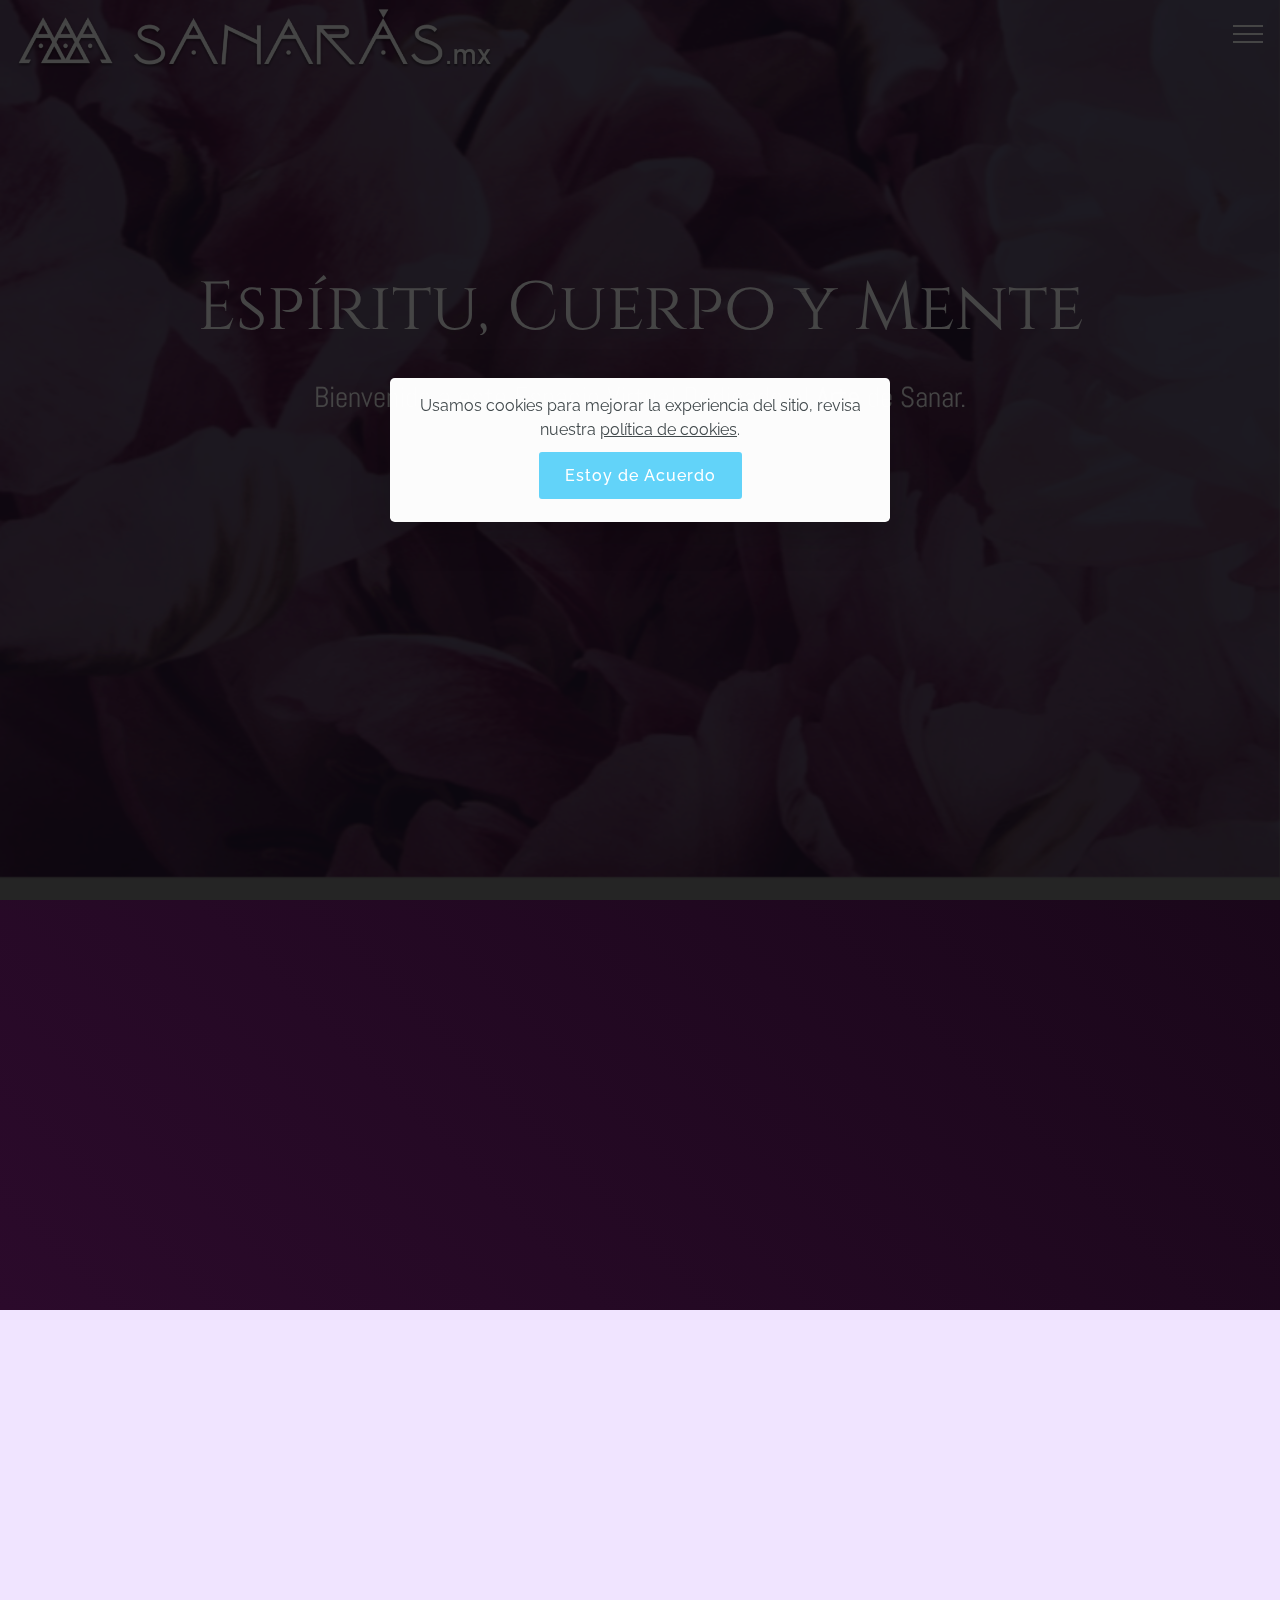
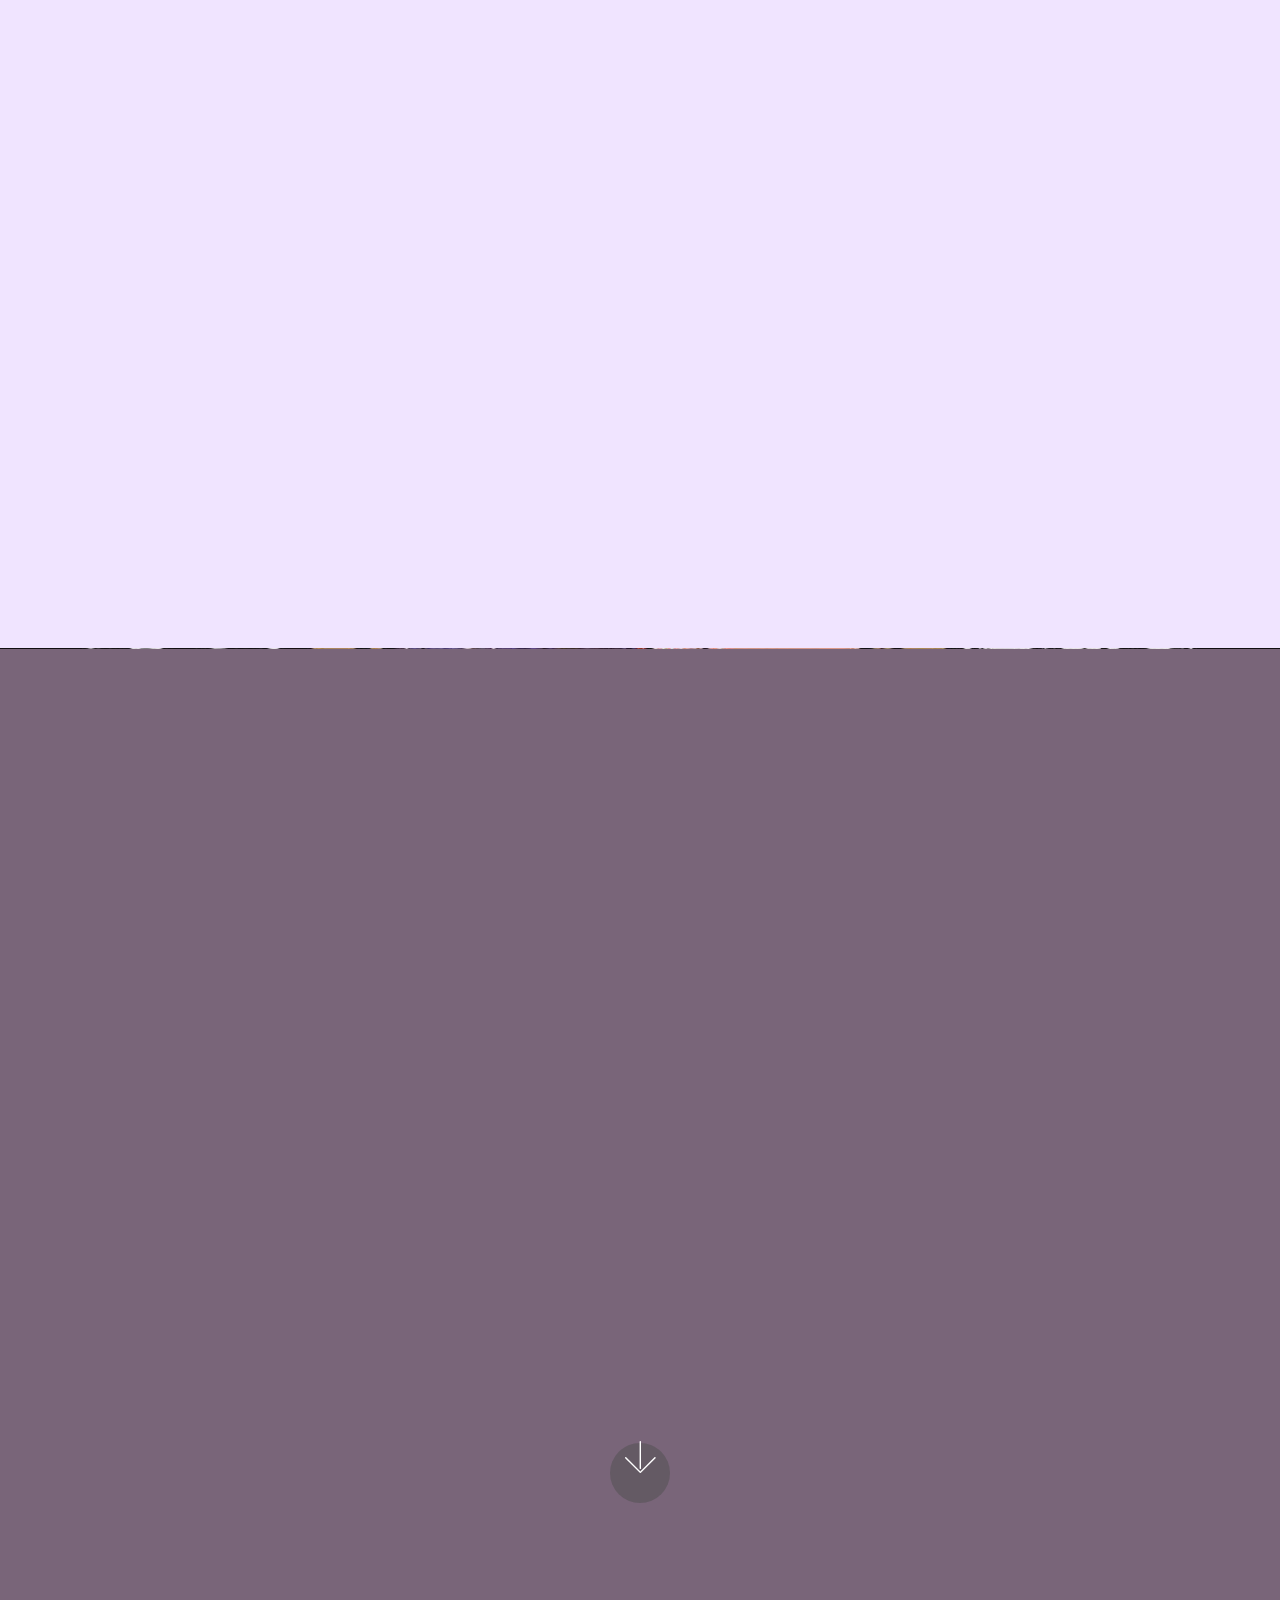
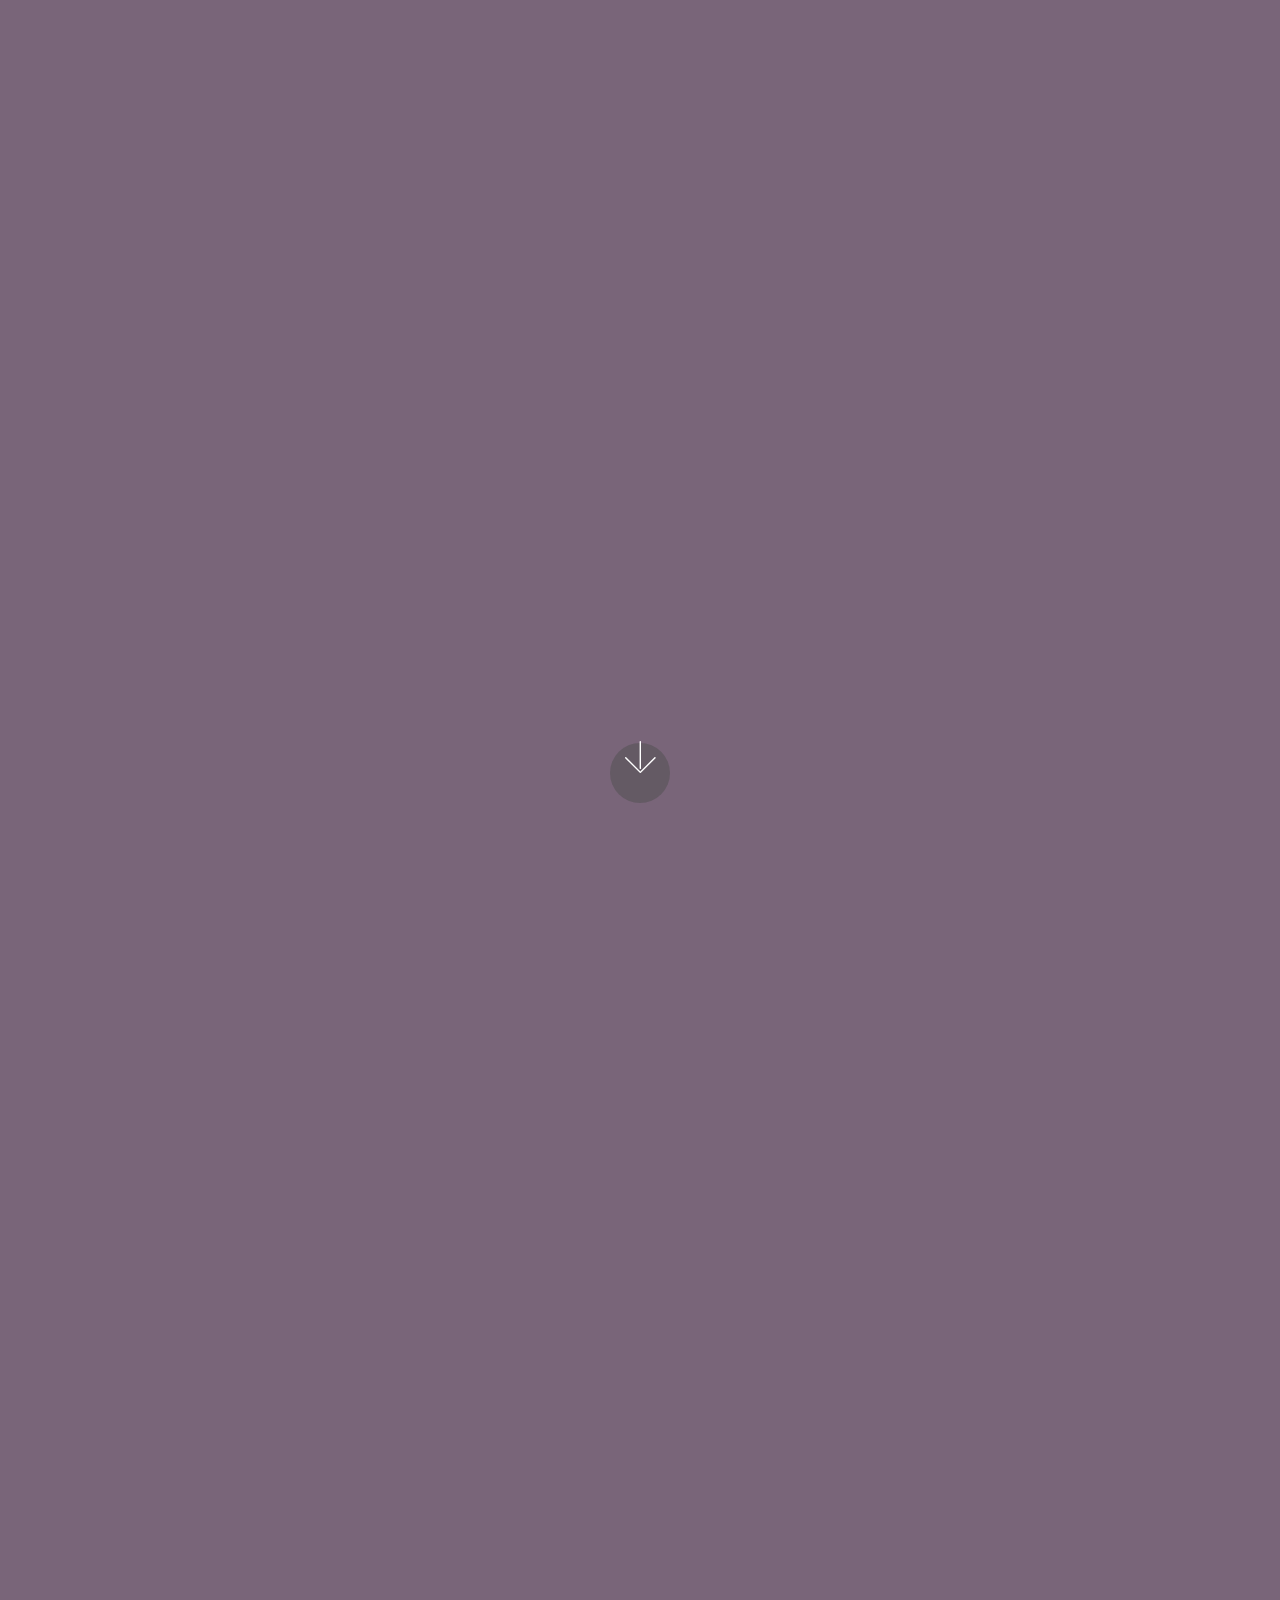
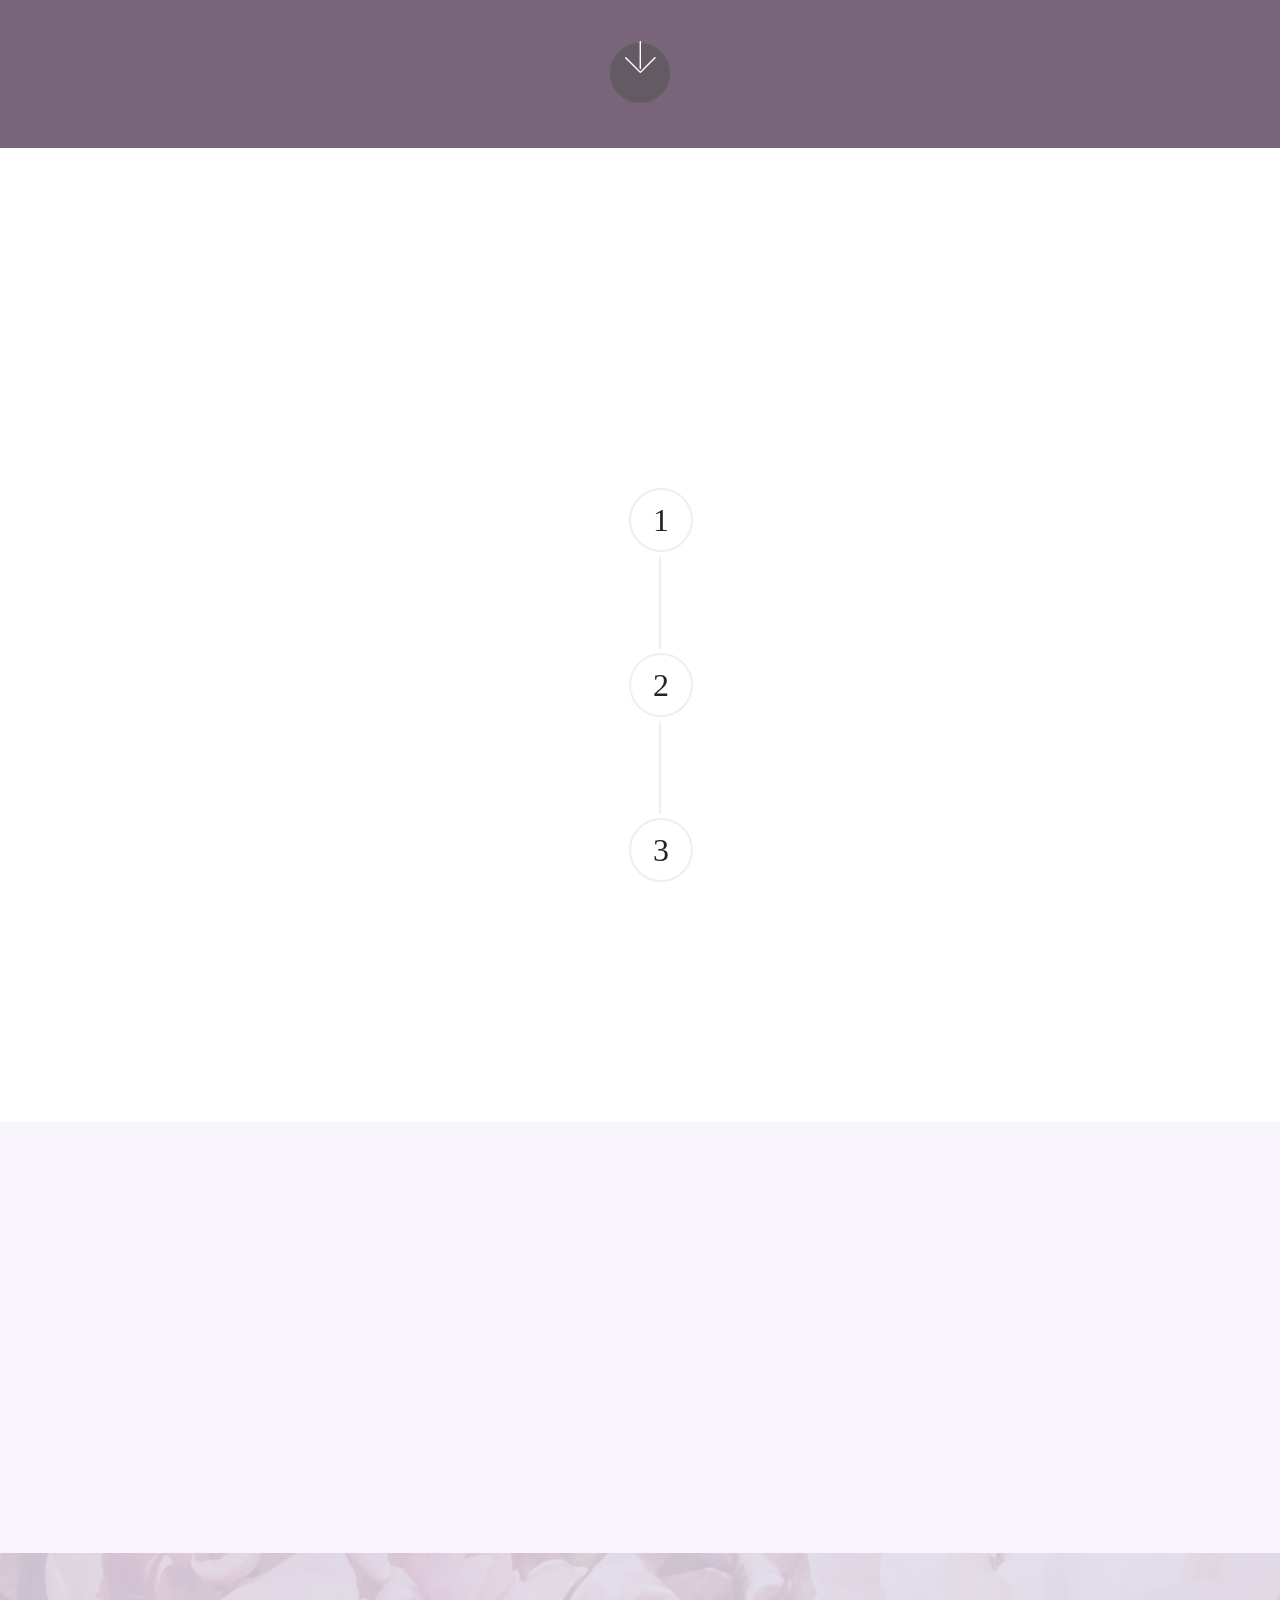
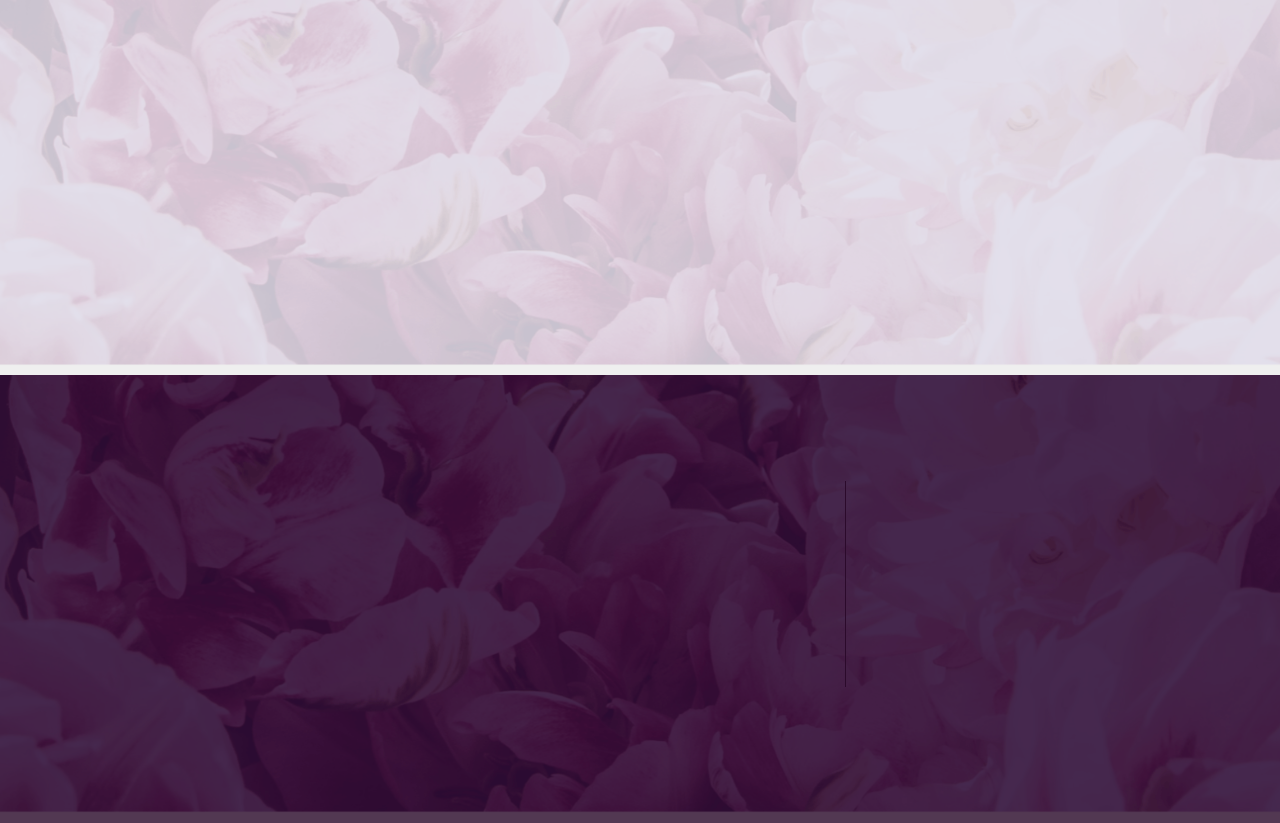
==== commit f1c027cb: "Publish newest version of the site" ====
--- a/www/index.html
+++ b/www/index.html
@@ -58,7 +58,7 @@
             <div class="navbar-brand">
                 <span class="navbar-logo">
                     <a href="https://mobirise.com">
-                         <img src="assets/images/bitmap-copy.svg" alt="Mobirise" title="" style="height: 3.8rem;">
+                         <img src="assets/images/group-34-856x109.png" alt="Mobirise" title="" style="height: 3.8rem;">
                     </a>
                 </span>
                 
@@ -66,21 +66,21 @@
         </div>
         <div class="collapse navbar-collapse" id="navbarSupportedContent">
             <ul class="navbar-nav nav-dropdown" data-app-modern-menu="true"><li class="nav-item">
-                    <a class="nav-link link text-white display-4" href="https://mobirise.com">
+                    <a class="nav-link link text-white display-4" href="index.html#header5-c">
                         <span class="mbri-home mbr-iconfont mbr-iconfont-btn"></span>
                         CASA</a>
                 </li>
                 <li class="nav-item">
-                    <a class="nav-link link text-white display-4" href="https://mobirise.com"><span class="mbri-wifi mbr-iconfont mbr-iconfont-btn"></span>TRANSMISIONES</a>
-                </li></ul>
-            <div class="navbar-buttons mbr-section-btn"><a class="btn btn-sm btn-primary display-4" href="https://mobirise.com"><span class="mbri-globe-2 mbr-iconfont mbr-iconfont-btn"></span>
+                    <a class="nav-link link text-white display-4" href="index.html#header2-l"><span class="mbri-wifi mbr-iconfont mbr-iconfont-btn"></span>Espíritu<br></a>
+                </li><li class="nav-item"><a class="nav-link link text-white display-4" href="index.html#header2-7"><span class="mbri-wifi mbr-iconfont mbr-iconfont-btn"></span>CUERPO<br></a></li><li class="nav-item"><a class="nav-link link text-white display-4" href="index.html#header2-8"><span class="mbri-wifi mbr-iconfont mbr-iconfont-btn"></span>MENTE<br></a></li><li class="nav-item"><a class="nav-link link text-white display-4" href="index.html#step3-a"><span class="mbri-wifi mbr-iconfont mbr-iconfont-btn"></span>EBOOK<br></a></li></ul>
+            <div class="navbar-buttons mbr-section-btn"><a class="btn btn-sm btn-primary display-4" href="https://mailchi.mp/9cb43c297f44/sanarasebook"><span class="mbri-globe-2 mbr-iconfont mbr-iconfont-btn"></span>
                     
                     SUSCRIBIRSE</a></div>
         </div>
     </nav>
 </section>
 
-<section class="engine"><a href="https://mobirise.info/r">free bootstrap template</a></section><section class="header12 cid-rUnuzQQOFb mbr-fullscreen mbr-parallax-background" id="header12-3">
+<section class="engine"><a href="https://mobirise.info/y">free html website templates</a></section><section class="header12 cid-rUnuzQQOFb mbr-fullscreen mbr-parallax-background" id="header12-3">
 
     
 
@@ -91,38 +91,23 @@
             <div class="media-container">
                 <div class="col-md-12 align-center">
                     <h1 class="mbr-section-title pb-3 mbr-white mbr-bold mbr-fonts-style display-1"><span style="font-weight: normal;">Espíritu, Cuerpo y Mente</span></h1>
-                    <p class="mbr-text pb-3 mbr-white mbr-fonts-style display-5">Bienvenido a este Espacio Virtual Dedicado al Arte de Sanar.</p><p></p><p></p>
-                    <div class="mbr-section-btn align-center py-2"><a class="btn btn-md btn-secondary display-4" href="https://mobirise.co">APRENDER MÁS</a></div>
+                    <p class="mbr-text pb-3 mbr-white mbr-fonts-style display-5">Bienvenido a este Espacio Virtual Dedicado al <strong>Arte</strong> de Sanar.</p><p></p><p></p>
+                    <div class="mbr-section-btn align-center py-2"><a class="btn btn-md btn-secondary display-4" href="https://bit.ly/33OnAX9">APRENDER MÁS</a></div>
 
                     <div class="icons-media-container mbr-white">
                         <div class="card col-12 col-md-6 col-lg-4">
-                            <div class="icon-block">
-                            <a href="https://mobirise.co/">
-                                <span class="mbr-iconfont mbri-sun"></span>
-                            </a>
-                            </div>
-                            <h5 class="mbr-fonts-style display-5">
-                                Espíritu</h5>
+                            
+                            <h5 class="mbr-fonts-style display-4"></h5>
                         </div>
 
                         <div class="card col-12 col-md-6 col-lg-4">
-                            <div class="icon-block">
-                                <a href="https://mobirise.co/">
-                                    <span class="mbr-iconfont mbri-user2"></span>
-                                </a>
-                            </div>
-                            <h5 class="mbr-fonts-style display-5">
-                                Cuerpo</h5>
+                            
+                            <h5 class="mbr-fonts-style display-4"></h5>
                         </div>
 
                         <div class="card col-12 col-md-6 col-lg-4">
-                            <div class="icon-block">
-                                <a href="https://mobirise.co/">
-                                    <span class="mbr-iconfont mbri-idea"></span>
-                                </a>
-                            </div>
-                            <h5 class="mbr-fonts-style display-5">
-                                Mente</h5>
+                            
+                            <h5 class="mbr-fonts-style display-4"></h5>
                         </div>
 
                         
@@ -131,11 +116,7 @@
             </div>
     </div>
 
-    <div class="mbr-arrow hidden-sm-down" aria-hidden="true">
-        <a href="#next">
-            <i class="mbri-down mbr-iconfont"></i>
-        </a>
-    </div>
+    
 </section>
 
 <section class="header5 cid-rUpiLQUiA2" id="header5-c">
@@ -173,7 +154,7 @@
                     </div>
                     <div class="card-box">
                         <h4 class="card-title pb-3 mbr-fonts-style display-2">espíritu</h4>
-                        <p class="mbr-text mbr-fonts-style display-5">Estaremos transmitiendo contenido buena vibra para elevar tu espíritu hacia lo más positivo de tu ser a través de meditaciones, viajes y experiencias.</p>
+                        <p class="mbr-text mbr-fonts-style display-5">Estaremos transmitiendo contenido de alta vibración para <strong>elevar tu espíritu</strong> hacia lo más positivo de tu ser a través de meditaciones, viajes y experiencias.</p>
                     </div>
                 </div>
             </div>
@@ -186,7 +167,7 @@
                     <div class="card-box ">
                         <h4 class="card-title pb-3 mbr-fonts-style display-2">
                             cuerpo</h4>
-                        <p class="mbr-text mbr-fonts-style display-5">Te compartiremos recetas deliciosas, nutritivas y fáciles de hacer para mantener un cuerpo sano y saludable.</p>
+                        <p class="mbr-text mbr-fonts-style display-5">Te compartiremos recetas deliciosas, nutritivas y fáciles de hacer para mantener un <strong>cuerpo sano y saludable</strong>.</p>
                     </div>
                 </div>
             </div>
@@ -199,7 +180,7 @@
                     <div class="card-box">
                         <h4 class="card-title pb-3 mbr-fonts-style display-2">
                             mente</h4>
-                        <p class="mbr-text mbr-fonts-style display-5">Mantengámos la mente activa de distintas formas, Aquí encontrarás ideas y productos que te ayudaran a desarrollar una mente creativa</p>
+                        <p class="mbr-text mbr-fonts-style display-5">Mantengámos la mente activa de distintas formas, Aquí encontrarás ideas y productos que te ayudaran a desarrollar una <strong>mente creativa</strong></p>
                     </div>
                 </div>
             </div>
@@ -359,89 +340,119 @@
     </div>
 </section>
 
-<section class="mbr-section form3 cid-rUp2mjXy2f" id="form3-b">
-
-    
-
-    
+<section class="header1 cid-rUtuLTXzvd" id="header16-m">
+
+    
+
+    
+
+    <div class="container">
+        <div class="row justify-content-md-center">
+            <div class="col-md-10 align-center">
+                <h1 class="mbr-section-title mbr-bold pb-3 mbr-fonts-style display-1"><span style="font-weight: normal;">
+                    Descarga Ebook</span></h1>
+                
+                <p class="mbr-text pb-3 mbr-fonts-style display-5">Es completamente Gratis</p>
+                <div class="mbr-section-btn"><a class="btn btn-md btn-secondary display-4" href="https://bit.ly/33OnAX9">DESCARGAR</a></div>
+            </div>
+        </div>
+    </div>
+
+</section>
+
+<section class="mbr-section form3 cid-rUu2iaVnWi" id="form3-t">
+
+    
+
+    <div class="mbr-overlay" style="opacity: 0.8; background-color: rgb(239, 239, 239);">
+    </div>
 
     <div class="container">
         <div class="row justify-content-center">
             <div class="title col-12 col-lg-8">
-                <h2 class="align-center pb-2 mbr-fonts-style display-2">Descargar Ebook</h2>
+                <h2 class="align-center pb-2 mbr-fonts-style display-2">
+                    Sintonízate con Nosotros</h2>
                 <h3 class="mbr-section-subtitle align-center pb-5 mbr-light mbr-fonts-style display-5">
-                    Deja tu correo y descargalo gratis</h3>
+                    Deja tu mail y te enviaremos contenido de alta vibración.</h3>
             </div>
         </div>
 
         <div class="row py-2 justify-content-center">
-            <div class="col-12 col-lg-6  col-md-8 " data-form-type="formoid">
+            <div class="col-12 col-lg-6  col-md-8 " >
                 <!---Formbuilder Form--->
-                <form action="https://mobirise.com/" method="POST" class="mbr-form form-with-styler" data-form-title="Mobirise Form"><input type="hidden" name="email" data-form-email="true" value="X+pK+5HRsvSU1ljYLQsYRKEhXnFYXZHAT4TYEOFZfG5Xo0krEFQoeuZa/LVyNsRKaQqCTSn9xY/8b9fFZVpY9ipub2/p9g5P/4WbTTwnTye06S3KT/0E5kVk6gNcJba6">
-                    <div class="row">
-                        <div hidden="hidden" data-form-alert="" class="alert alert-success col-12">Thanks for filling out the form!</div>
-                        <div hidden="hidden" data-form-alert-danger="" class="alert alert-danger col-12">
-                        </div>
-                    </div>
-                    <div class="dragArea row">
-                        <div class="form-group col" data-for="email">
-                            <input type="email" name="email" placeholder="Email" data-form-field="Email" required="required" class="form-control display-7" id="email-form3-b">
-                        </div>
-                        <div class="col-auto input-group-btn"><button type="submit" class="btn btn-primary display-4">Descargar</button></div>
-                    </div>
-                <span class="gdpr-block">
-<label>
-<span class="textGDPR" style="color: #a7a7a7"><input type="checkbox" name="gdpr" id="gdpr-form3-b" required="">By continuing you agree to our <a style="color: #149dcc; text-decoration: none;" href="terms.html">Terms of Service</a> and <a style="color: #149dcc; text-decoration: none;" href="policy.html">Privacy Policy</a>.</span>
-</label>
-</span></form><!---Formbuilder Form--->
-            </div>
-        </div>
-    </div>
-</section>
-
-<section class="header14 cid-rUoSwEtrun mbr-fullscreen mbr-parallax-background" id="header14-6">
-
-    
-
-    <div class="mbr-overlay" style="opacity: 0.8; background-color: rgb(35, 35, 35);">
-    </div>
-
-    <div class="container">
-        <div class="media-container-row">
-
-            <div class="mbr-figure" style="width: 60%;">
-                <img src="assets/images/bitmap-copy.svg" alt="Mobirise" title="">
-            </div>
-
-            <div class="media-content">
-                <h1 class="mbr-section-title pb-3 align-left mbr-white mbr-fonts-style display-1">
-                    Sintonízate con Nosotros.</h1>
-                
-                <div class="mbr-section-text  pb-3 ">
-                    <p class="mbr-text align-left mbr-white mbr-fonts-style display-5">Deja tu Correo y te enviaremos muchos regalos llenos de energía positiva y sanadora.</p>
-                </div>
-
-                <div class="media-container-column" data-form-type="formoid">
-                    <!---Formbuilder Form--->
-                    <form action="https://mobirise.com/" method="POST" class="mbr-form form-with-styler" data-form-title="Mobirise Form"><input type="hidden" name="email" data-form-email="true" value="Pe8cJ+loPBqAe1cYIq6PqafLn6baYq06KI2XGxo/GX3a94x3kmsmv3zfcAcC5LVcNtJK1/pwHZh4tAaJODtef5PrUS3YVMYY3uUI5WPpIUuR/b8DPWDdx/blkKXuAI9d">
-                        <div class="row form-inline">
-                            <div hidden="hidden" data-form-alert="" class="alert alert-success col-12">Gracias por suscribirte a nuestro contenido, esperamos de todo corazón que te sirva en tu proceso de sanación.</div>
-                            <div hidden="hidden" data-form-alert-danger="" class="alert alert-danger col-12">
-                            </div>
-                        </div>
-                        <div class="dragArea row form-inline">
-                            <div class="col-auto form-group" data-for="email">
-                                <input type="email" name="email" placeholder="Email" data-form-field="Email" required="required" class="form-control input-sm input-inverse display-7" id="email-header14-6">
-                            </div>
-                            <div class="col-auto buttons-wrap"><button type="submit" class="btn btn-primary display-4">SUSCRIBIRSE</button></div>
-                        </div>
-                    <span class="gdpr-block">
-<label>
-<span class="textGDPR" style="color: #a7a7a7"><input type="checkbox" name="gdpr" id="gdpr-header14-6" required="">By continuing you agree to our <a style="color: #149dcc; text-decoration: none;" href="terms.html">Terms of Service</a> and <a style="color: #149dcc; text-decoration: none;" href="policy.html">Privacy Policy</a>.</span>
-</label>
-</span></form><!---Formbuilder Form--->
-                </div>
-            </div>
+                <!-- Begin Mailchimp Signup Form -->
+                <div id="mc_embed_signup">
+                    <form action="https://sanaras.us19.list-manage.com/subscribe/post?u=6f18cc9cca90c50d8e58f2c96&amp;id=353313786a" method="post" id="mc-embedded-subscribe-form" name="mc-embedded-subscribe-form" class="validate" target="_blank" novalidate>
+                        <div id="mc_embed_signup_scroll">
+                    <div class="mc-field-group">
+
+                    <div style="display:flex; align-items: center;">
+                        <input type="email" value="" name="EMAIL" class="required email form-control display-7" id="mce-EMAIL">
+                        <button type="submit" name="subscribe" id="mc-embedded-subscribe" class="btn btn-primary display-4" style="white-space: nowrap;">Suscribirse</button>
+                    </div>
+                    </div>
+                        <div id="mce-responses" class="clear">
+                            <div class="response" id="mce-error-response" style="display:none"></div>
+                            <div class="response" id="mce-success-response" style="display:none"></div>
+                        </div>    <!-- real people should not fill this in and expect good things - do not remove this or risk form bot signups-->
+                        <div style="position: absolute; left: -5000px;" aria-hidden="true"><input type="text" name="b_6f18cc9cca90c50d8e58f2c96_353313786a" tabindex="-1" value=""></div>
+                        </div>
+                    </form>
+                    </div>
+                    
+    <!--End mc_embed_signup-->
+            </div>
+        </div>
+    </div>
+</section>
+
+<section class="services4 cid-rUtZF6eEyt" xmlns="http://www.w3.org/1999/html" id="services4-s">
+    <!---->
+    
+    <!---->
+    <!--Overlay-->
+    <div class="mbr-overlay" style="opacity: 0.8; background-color: rgb(43, 10, 43);">
+    </div>
+    <!--Container-->
+    <div class="container">
+        <div class="row">
+            <!--Card-1-->
+            <div class="card p-3 col-12">
+                <div class="card-wrapper media-container-row media-container-row">
+                    <div class="card-box">
+                        <div class="row">
+                            <div class="col-12 col-md-12 col-lg-4">
+                                <div class="wrapper">
+                                    <!--Image-->
+                                    <div class="mbr-figure" style="width: 100%;">
+                                        <img src="assets/images/group-34-856x109.png" alt="Mobirise" title="">
+                                    </div>
+                                </div>
+                            </div>
+                            <div class="col-12 col-md-7 col-lg-4">
+                                <div class="wrapper col-left">
+                                    <!--Title-->
+                                    <h4 class="card-title mbr-fonts-style display-2">Solo Frecuencias Armónicas</h4>
+                                    <!--Subtitle-->
+                                    <p class="mbr-text mbr-fonts-style pt-3 display-5">Compartiendo consciencia.</p>
+                                </div>
+                            </div>
+                            <div class="col-12 col-md-5 col-lg-4">
+                                <div class="wrapper border_wrapper">
+                                    <!--Cost-->
+                                    
+                                    <!--Btn-->
+                                    
+                                </div>
+                            </div>
+                        </div>
+                    </div>
+                </div>
+            </div>
+            <!--Card-2-->
+            
+            <!--Card-3-->
+            
         </div>
     </div>
 </section>
--- a/www/assets/mobirise/css/mbr-additional.css
+++ b/www/assets/mobirise/css/mbr-additional.css
@@ -94,7 +94,7 @@
   border-radius: 3px;
 }
 .bg-primary {
-  background-color: #55b4d4 !important;
+  background-color: #62d3f9 !important;
 }
 .bg-success {
   background-color: #f7ed4a !important;
@@ -110,8 +110,8 @@
 }
 .btn-primary,
 .btn-primary:active {
-  background-color: #55b4d4 !important;
-  border-color: #55b4d4 !important;
+  background-color: #62d3f9 !important;
+  border-color: #62d3f9 !important;
   color: #ffffff !important;
 }
 .btn-primary:hover,
@@ -119,14 +119,14 @@
 .btn-primary.focus,
 .btn-primary.active {
   color: #ffffff !important;
-  background-color: #2d8fb0 !important;
-  border-color: #2d8fb0 !important;
+  background-color: #18bef6 !important;
+  border-color: #18bef6 !important;
 }
 .btn-primary.disabled,
 .btn-primary:disabled {
   color: #ffffff !important;
-  background-color: #2d8fb0 !important;
-  border-color: #2d8fb0 !important;
+  background-color: #18bef6 !important;
+  border-color: #18bef6 !important;
 }
 .btn-secondary,
 .btn-secondary:active {
@@ -274,22 +274,22 @@
 .btn-primary-outline,
 .btn-primary-outline:active {
   background: none;
-  border-color: #277e9c;
-  color: #277e9c;
+  border-color: #09b3ec;
+  color: #09b3ec;
 }
 .btn-primary-outline:hover,
 .btn-primary-outline:focus,
 .btn-primary-outline.focus,
 .btn-primary-outline.active {
   color: #ffffff;
-  background-color: #55b4d4;
-  border-color: #55b4d4;
+  background-color: #62d3f9;
+  border-color: #62d3f9;
 }
 .btn-primary-outline.disabled,
 .btn-primary-outline:disabled {
   color: #ffffff !important;
-  background-color: #55b4d4 !important;
-  border-color: #55b4d4 !important;
+  background-color: #62d3f9 !important;
+  border-color: #62d3f9 !important;
 }
 .btn-secondary-outline,
 .btn-secondary-outline:active {
@@ -426,7 +426,7 @@
   border-color: #ffffff;
 }
 .text-primary {
-  color: #55b4d4 !important;
+  color: #62d3f9 !important;
 }
 .text-secondary {
   color: #621863 !important;
@@ -451,7 +451,7 @@
 }
 a.text-primary:hover,
 a.text-primary:focus {
-  color: #277e9c !important;
+  color: #09b3ec !important;
 }
 a.text-secondary:hover,
 a.text-secondary:focus {
@@ -509,8 +509,8 @@
   border-radius: 100px !important;
 }
 .mbr-gallery-filter li.active .btn {
-  background-color: #55b4d4;
-  border-color: #55b4d4;
+  background-color: #62d3f9;
+  border-color: #62d3f9;
   color: #ffffff;
 }
 .mbr-gallery-filter li.active .btn:focus {
@@ -521,11 +521,11 @@
 }
 a,
 a:hover {
-  color: #55b4d4;
+  color: #62d3f9;
 }
 .mbr-plan-header.bg-primary .mbr-plan-subtitle,
 .mbr-plan-header.bg-primary .mbr-plan-price-desc {
-  color: #f8fcfd;
+  color: #ffffff;
 }
 .mbr-plan-header.bg-success .mbr-plan-subtitle,
 .mbr-plan-header.bg-success .mbr-plan-price-desc {
@@ -556,7 +556,7 @@
   font-size: 1.6rem;
 }
 blockquote {
-  border-color: #55b4d4;
+  border-color: #62d3f9;
 }
 /* Forms */
 .mbr-form .btn {
@@ -612,11 +612,11 @@
 /* Footer */
 .mbr-footer-content li::before,
 .mbr-footer .mbr-contacts li::before {
-  background: #55b4d4;
+  background: #62d3f9;
 }
 .mbr-footer-content li a:hover,
 .mbr-footer .mbr-contacts li a:hover {
-  color: #55b4d4;
+  color: #62d3f9;
 }
 .footer3 input[type="email"],
 .footer4 input[type="email"] {
@@ -658,7 +658,7 @@
 }
 .jq-selectbox li:hover,
 .jq-selectbox li.selected {
-  background-color: #55b4d4;
+  background-color: #62d3f9;
   color: #ffffff;
 }
 .jq-selectbox .jq-selectbox__trigger-arrow,
@@ -671,14 +671,14 @@
 .jq-selectbox:hover .jq-selectbox__trigger-arrow,
 .jq-number__spin.minus:hover:after,
 .jq-number__spin.plus:hover:after {
-  border-top-color: #55b4d4;
-  border-bottom-color: #55b4d4;
+  border-top-color: #62d3f9;
+  border-bottom-color: #62d3f9;
 }
 .xdsoft_datetimepicker .xdsoft_calendar td.xdsoft_default,
 .xdsoft_datetimepicker .xdsoft_calendar td.xdsoft_current,
 .xdsoft_datetimepicker .xdsoft_timepicker .xdsoft_time_box > div > div.xdsoft_current {
   color: #000000 !important;
-  background-color: #55b4d4 !important;
+  background-color: #62d3f9 !important;
   box-shadow: none !important;
 }
 .xdsoft_datetimepicker .xdsoft_calendar td:hover,
@@ -707,7 +707,7 @@
   top: 50%;
   left: 50%;
   transform: translateX(-50%) translateY(-50%);
-  background-image: url("data:image/svg+xml;charset=UTF-8,%3csvg width='32' height='32' viewBox='0 0 64 64' xmlns='http://www.w3.org/2000/svg' stroke='%2355b4d4' %3e%3cg fill='none' fill-rule='evenodd'%3e%3cg transform='translate(16 16)' stroke-width='2'%3e%3ccircle stroke-opacity='.5' cx='16' cy='16' r='16'/%3e%3cpath d='M32 16c0-9.94-8.06-16-16-16'%3e%3canimateTransform attributeName='transform' type='rotate' from='0 16 16' to='360 16 16' dur='1s' repeatCount='indefinite'/%3e%3c/path%3e%3c/g%3e%3c/g%3e%3c/svg%3e");
+  background-image: url("data:image/svg+xml;charset=UTF-8,%3csvg width='32' height='32' viewBox='0 0 64 64' xmlns='http://www.w3.org/2000/svg' stroke='%2362d3f9' %3e%3cg fill='none' fill-rule='evenodd'%3e%3cg transform='translate(16 16)' stroke-width='2'%3e%3ccircle stroke-opacity='.5' cx='16' cy='16' r='16'/%3e%3cpath d='M32 16c0-9.94-8.06-16-16-16'%3e%3canimateTransform attributeName='transform' type='rotate' from='0 16 16' to='360 16 16' dur='1s' repeatCount='indefinite'/%3e%3c/path%3e%3c/g%3e%3c/g%3e%3c/svg%3e");
 }
 section.lazy-placeholder:after {
   opacity: 0.3;
@@ -1147,6 +1147,9 @@
 .cid-rUpnYq26TE .card-title {
   color: #621863;
 }
+.cid-rUpnYq26TE P {
+  color: #1a071a;
+}
 .cid-rUpENnnScZ {
   background-image: url("../../../assets/images/920967-564438393586999-2070257214-o-1000x1204.jpg");
 }
@@ -1224,85 +1227,555 @@
 .cid-rUp2bKFNSf .mbr-section-title {
   color: #2b0a2b;
 }
-.cid-rUp2mjXy2f {
+.cid-rUtuLTXzvd {
   padding-top: 90px;
   padding-bottom: 90px;
   background-color: #f7f4fc;
 }
-.cid-rUp2mjXy2f .mbr-section-subtitle {
+.cid-rUtuLTXzvd P {
   color: #767676;
 }
-.cid-rUp2mjXy2f .formoid {
+.cid-rUtuLTXzvd H1 {
+  color: #621863;
+}
+.cid-rUu2iaVnWi {
+  padding-top: 90px;
+  padding-bottom: 90px;
+  background-image: url("../../../assets/images/bitmap-2000x546.png");
+}
+.cid-rUu2iaVnWi .mbr-section-subtitle {
+  color: #232323;
+}
+.cid-rUu2iaVnWi .formoid {
   margin: auto;
 }
-.cid-rUp2mjXy2f .form-control {
+.cid-rUu2iaVnWi .form-control {
   padding-left: 1.5rem;
   padding-right: 1.5rem;
 }
-.cid-rUp2mjXy2f .input-group-btn .btn {
+.cid-rUu2iaVnWi .input-group-btn .btn {
   padding-top: 1rem;
   padding-bottom: 1rem;
   margin: 0 !important;
 }
-.cid-rUp2mjXy2f a:not([href]):not([tabindex]) {
+.cid-rUu2iaVnWi a:not([href]):not([tabindex]) {
   color: #fff;
 }
-.cid-rUp2mjXy2f a.btn-white:not([href]):not([tabindex]) {
+.cid-rUu2iaVnWi a.btn-white:not([href]):not([tabindex]) {
   color: #333;
 }
 @media (max-width: 768px) {
-  .cid-rUp2mjXy2f .mbr-form .row {
+  .cid-rUu2iaVnWi .mbr-form .row {
     -webkit-flex-direction: column;
     flex-direction: column;
     -webkit-align-items: center;
     align-items: center;
   }
-  .cid-rUp2mjXy2f .form-group,
-  .cid-rUp2mjXy2f .input-group-btn,
-  .cid-rUp2mjXy2f .input-group-btn .btn {
+  .cid-rUu2iaVnWi .form-group,
+  .cid-rUu2iaVnWi .input-group-btn,
+  .cid-rUu2iaVnWi .input-group-btn .btn {
     max-width: 300px;
     width: 100%;
   }
 }
 @media (min-width: 769px) {
-  .cid-rUp2mjXy2f .mbr-form .row > * {
+  .cid-rUu2iaVnWi .mbr-form .row > * {
     padding: 0 0.5rem;
   }
 }
-.cid-rUp2mjXy2f H2 {
+.cid-rUu2iaVnWi H2 {
   color: #621863;
 }
-.cid-rUoSwEtrun {
+.cid-rUtZF6eEyt {
+  padding-top: 90px;
+  padding-bottom: 120px;
   background-image: url("../../../assets/images/bitmap-2000x546.png");
 }
-.cid-rUoSwEtrun .media-content {
-  word-wrap: break-word;
-}
-.cid-rUoSwEtrun .form-group {
-  padding: 0.5rem;
-}
-.cid-rUoSwEtrun .form-control {
+.cid-rUtZF6eEyt h4 {
+  font-weight: 500;
+  margin-bottom: 0;
+  text-align: left;
+}
+.cid-rUtZF6eEyt p {
+  color: #767676;
+  margin: 0;
+}
+.cid-rUtZF6eEyt .card-box {
+  background-color: #ffffff;
+  background-color: transparent;
+}
+.cid-rUtZF6eEyt .mbr-section-btn {
+  padding-top: 1rem;
+}
+.cid-rUtZF6eEyt .card-wrapper {
+  position: relative;
+  box-shadow: 0px 0px 0px 0px rgba(0, 0, 0, 0);
+  transition: box-shadow 0.3s;
+}
+.cid-rUtZF6eEyt .wrapper {
+  height: 100%;
+  display: flex;
+  flex-direction: column;
+  justify-content: flex-start;
+}
+.cid-rUtZF6eEyt .border_wrapper {
+  border-left: 1px solid #2b0a2b;
+  padding-left: 2rem;
+}
+@media (max-width: 991px) {
+  .cid-rUtZF6eEyt .border_wrapper {
+    border-left: none;
+    padding-left: 0;
+  }
+  .cid-rUtZF6eEyt .mbr-section-btn a {
+    padding: 1rem 2rem;
+  }
+  .cid-rUtZF6eEyt .mbr-figure {
+    padding-bottom: 2rem;
+  }
+}
+@media (max-width: 767px) {
+  .cid-rUtZF6eEyt .wrapper {
+    align-items: center;
+    text-align: center;
+  }
+  .cid-rUtZF6eEyt .col-left h4 {
+    padding-top: 1rem;
+  }
+  .cid-rUtZF6eEyt p.col-right {
+    padding-top: 1rem;
+  }
+}
+.cid-rUtZF6eEyt .card-title {
+  color: #ffffff;
+}
+.cid-rUtZF6eEyt P {
+  color: #ffffff;
+}
+.cid-qTkzRZLJNu .navbar {
+  padding: .5rem 0;
+  background: #621863;
+  transition: none;
+  min-height: 77px;
+}
+.cid-qTkzRZLJNu .navbar-dropdown.bg-color.transparent.opened {
+  background: #621863;
+}
+.cid-qTkzRZLJNu a {
+  font-style: normal;
+}
+.cid-qTkzRZLJNu .nav-item span {
+  padding-right: 0.4em;
+  line-height: 0.5em;
+  vertical-align: text-bottom;
+  position: relative;
+  text-decoration: none;
+}
+.cid-qTkzRZLJNu .nav-item a {
+  display: flex;
+  align-items: center;
+  justify-content: center;
+  padding: 0.7rem 0 !important;
+  margin: 0rem .65rem !important;
+}
+.cid-qTkzRZLJNu .nav-item:focus,
+.cid-qTkzRZLJNu .nav-link:focus {
+  outline: none;
+}
+.cid-qTkzRZLJNu .btn {
+  padding: 0.4rem 1.5rem;
+  display: inline-flex;
+  align-items: center;
+}
+.cid-qTkzRZLJNu .btn .mbr-iconfont {
+  font-size: 1.6rem;
+}
+.cid-qTkzRZLJNu .menu-logo {
+  margin-right: auto;
+}
+.cid-qTkzRZLJNu .menu-logo .navbar-brand {
+  display: flex;
+  margin-left: 5rem;
+  padding: 0;
+  transition: padding .2s;
+  min-height: 3.8rem;
+  align-items: center;
+}
+.cid-qTkzRZLJNu .menu-logo .navbar-brand .navbar-caption-wrap {
+  display: -webkit-flex;
+  -webkit-align-items: center;
+  align-items: center;
+  word-break: break-word;
+  min-width: 7rem;
+  margin: .3rem 0;
+}
+.cid-qTkzRZLJNu .menu-logo .navbar-brand .navbar-caption-wrap .navbar-caption {
+  line-height: 1.2rem !important;
+  padding-right: 2rem;
+}
+.cid-qTkzRZLJNu .menu-logo .navbar-brand .navbar-logo {
+  font-size: 4rem;
+  transition: font-size 0.25s;
+}
+.cid-qTkzRZLJNu .menu-logo .navbar-brand .navbar-logo img {
+  display: flex;
+}
+.cid-qTkzRZLJNu .menu-logo .navbar-brand .navbar-logo .mbr-iconfont {
+  transition: font-size 0.25s;
+}
+.cid-qTkzRZLJNu .navbar-toggleable-sm .navbar-collapse {
+  justify-content: flex-end;
+  -webkit-justify-content: flex-end;
+  padding-right: 5rem;
+  width: auto;
+}
+.cid-qTkzRZLJNu .navbar-toggleable-sm .navbar-collapse .navbar-nav {
+  flex-wrap: wrap;
+  -webkit-flex-wrap: wrap;
+  padding-left: 0;
+}
+.cid-qTkzRZLJNu .navbar-toggleable-sm .navbar-collapse .navbar-nav .nav-item {
+  -webkit-align-self: center;
+  align-self: center;
+}
+.cid-qTkzRZLJNu .navbar-toggleable-sm .navbar-collapse .navbar-buttons {
+  padding-left: 0;
+  padding-bottom: 0;
+}
+.cid-qTkzRZLJNu .dropdown .dropdown-menu {
+  background: #621863;
+  display: none;
+  position: absolute;
+  min-width: 5rem;
+  padding-top: 1.4rem;
+  padding-bottom: 1.4rem;
+  text-align: left;
+}
+.cid-qTkzRZLJNu .dropdown .dropdown-menu .dropdown-item {
+  width: auto;
+  padding: 0.235em 1.5385em 0.235em 1.5385em !important;
+}
+.cid-qTkzRZLJNu .dropdown .dropdown-menu .dropdown-item::after {
+  right: 0.5rem;
+}
+.cid-qTkzRZLJNu .dropdown .dropdown-menu .dropdown-submenu {
+  margin: 0;
+}
+.cid-qTkzRZLJNu .dropdown.open > .dropdown-menu {
+  display: block;
+}
+.cid-qTkzRZLJNu .navbar-toggleable-sm.opened:after {
+  position: absolute;
+  width: 100vw;
+  height: 100vh;
+  content: '';
+  background-color: rgba(0, 0, 0, 0.1);
+  left: 0;
+  bottom: 0;
+  transform: translateY(100%);
+  -webkit-transform: translateY(100%);
+  z-index: 1000;
+}
+.cid-qTkzRZLJNu .navbar.navbar-short {
+  min-height: 60px;
+  transition: all .2s;
+}
+.cid-qTkzRZLJNu .navbar.navbar-short .navbar-toggler-right {
+  top: 20px;
+}
+.cid-qTkzRZLJNu .navbar.navbar-short .navbar-logo a {
+  font-size: 2.5rem !important;
+  line-height: 2.5rem;
+  transition: font-size 0.25s;
+}
+.cid-qTkzRZLJNu .navbar.navbar-short .navbar-logo a .mbr-iconfont {
+  font-size: 2.5rem !important;
+}
+.cid-qTkzRZLJNu .navbar.navbar-short .navbar-logo a img {
+  height: 3rem !important;
+}
+.cid-qTkzRZLJNu .navbar.navbar-short .navbar-brand {
+  min-height: 3rem;
+}
+.cid-qTkzRZLJNu button.navbar-toggler {
+  width: 31px;
+  height: 18px;
+  cursor: pointer;
+  transition: all .2s;
+  top: 1.5rem;
+  right: 1rem;
+}
+.cid-qTkzRZLJNu button.navbar-toggler:focus {
+  outline: none;
+}
+.cid-qTkzRZLJNu button.navbar-toggler .hamburger span {
+  position: absolute;
+  right: 0;
+  width: 30px;
+  height: 2px;
+  border-right: 5px;
+  background-color: #ffffff;
+}
+.cid-qTkzRZLJNu button.navbar-toggler .hamburger span:nth-child(1) {
+  top: 0;
+  transition: all .2s;
+}
+.cid-qTkzRZLJNu button.navbar-toggler .hamburger span:nth-child(2) {
+  top: 8px;
+  transition: all .15s;
+}
+.cid-qTkzRZLJNu button.navbar-toggler .hamburger span:nth-child(3) {
+  top: 8px;
+  transition: all .15s;
+}
+.cid-qTkzRZLJNu button.navbar-toggler .hamburger span:nth-child(4) {
+  top: 16px;
+  transition: all .2s;
+}
+.cid-qTkzRZLJNu nav.opened .hamburger span:nth-child(1) {
+  top: 8px;
+  width: 0;
+  opacity: 0;
+  right: 50%;
+  transition: all .2s;
+}
+.cid-qTkzRZLJNu nav.opened .hamburger span:nth-child(2) {
+  -webkit-transform: rotate(45deg);
+  transform: rotate(45deg);
+  transition: all .25s;
+}
+.cid-qTkzRZLJNu nav.opened .hamburger span:nth-child(3) {
+  -webkit-transform: rotate(-45deg);
+  transform: rotate(-45deg);
+  transition: all .25s;
+}
+.cid-qTkzRZLJNu nav.opened .hamburger span:nth-child(4) {
+  top: 8px;
+  width: 0;
+  opacity: 0;
+  right: 50%;
+  transition: all .2s;
+}
+.cid-qTkzRZLJNu .collapsed.navbar-expand {
+  flex-direction: column;
+}
+.cid-qTkzRZLJNu .collapsed .btn {
+  display: flex;
+}
+.cid-qTkzRZLJNu .collapsed .navbar-collapse {
+  display: none !important;
+  padding-right: 0 !important;
+}
+.cid-qTkzRZLJNu .collapsed .navbar-collapse.collapsing,
+.cid-qTkzRZLJNu .collapsed .navbar-collapse.show {
+  display: block !important;
+}
+.cid-qTkzRZLJNu .collapsed .navbar-collapse.collapsing .navbar-nav,
+.cid-qTkzRZLJNu .collapsed .navbar-collapse.show .navbar-nav {
+  display: block;
   text-align: center;
 }
-.cid-rUoSwEtrun .mbr-figure {
+.cid-qTkzRZLJNu .collapsed .navbar-collapse.collapsing .navbar-nav .nav-item,
+.cid-qTkzRZLJNu .collapsed .navbar-collapse.show .navbar-nav .nav-item {
+  clear: both;
+}
+.cid-qTkzRZLJNu .collapsed .navbar-collapse.collapsing .navbar-buttons,
+.cid-qTkzRZLJNu .collapsed .navbar-collapse.show .navbar-buttons {
+  text-align: center;
+}
+.cid-qTkzRZLJNu .collapsed .navbar-collapse.collapsing .navbar-buttons:last-child,
+.cid-qTkzRZLJNu .collapsed .navbar-collapse.show .navbar-buttons:last-child {
+  margin-bottom: 1rem;
+}
+.cid-qTkzRZLJNu .collapsed button.navbar-toggler {
+  display: block;
+}
+.cid-qTkzRZLJNu .collapsed .navbar-brand {
+  margin-left: 1rem !important;
+}
+.cid-qTkzRZLJNu .collapsed .navbar-toggleable-sm {
+  flex-direction: column;
+  -webkit-flex-direction: column;
+}
+.cid-qTkzRZLJNu .collapsed .dropdown .dropdown-menu {
+  width: 100%;
+  text-align: center;
+  position: relative;
+  opacity: 0;
+  display: block;
+  height: 0;
+  visibility: hidden;
+  padding: 0;
+  transition-duration: .5s;
+  transition-property: opacity,padding,height;
+}
+.cid-qTkzRZLJNu .collapsed .dropdown.open > .dropdown-menu {
+  position: relative;
+  opacity: 1;
+  height: auto;
+  padding: 1.4rem 0;
+  visibility: visible;
+}
+.cid-qTkzRZLJNu .collapsed .dropdown .dropdown-submenu {
+  left: 0;
+  text-align: center;
+  width: 100%;
+}
+.cid-qTkzRZLJNu .collapsed .dropdown .dropdown-toggle[data-toggle="dropdown-submenu"]::after {
+  margin-top: 0;
+  position: inherit;
+  right: 0;
+  top: 50%;
+  display: inline-block;
+  width: 0;
+  height: 0;
+  margin-left: .3em;
+  vertical-align: middle;
+  content: "";
+  border-top: .30em solid;
+  border-right: .30em solid transparent;
+  border-left: .30em solid transparent;
+}
+@media (max-width: 991px) {
+  .cid-qTkzRZLJNu .navbar-expand {
+    flex-direction: column;
+  }
+  .cid-qTkzRZLJNu img {
+    height: 3.8rem !important;
+  }
+  .cid-qTkzRZLJNu .btn {
+    display: flex;
+  }
+  .cid-qTkzRZLJNu button.navbar-toggler {
+    display: block;
+  }
+  .cid-qTkzRZLJNu .navbar-brand {
+    margin-left: 1rem !important;
+  }
+  .cid-qTkzRZLJNu .navbar-toggleable-sm {
+    flex-direction: column;
+    -webkit-flex-direction: column;
+  }
+  .cid-qTkzRZLJNu .navbar-collapse {
+    display: none !important;
+    padding-right: 0 !important;
+  }
+  .cid-qTkzRZLJNu .navbar-collapse.collapsing,
+  .cid-qTkzRZLJNu .navbar-collapse.show {
+    display: block !important;
+  }
+  .cid-qTkzRZLJNu .navbar-collapse.collapsing .navbar-nav,
+  .cid-qTkzRZLJNu .navbar-collapse.show .navbar-nav {
+    display: block;
+    text-align: center;
+  }
+  .cid-qTkzRZLJNu .navbar-collapse.collapsing .navbar-nav .nav-item,
+  .cid-qTkzRZLJNu .navbar-collapse.show .navbar-nav .nav-item {
+    clear: both;
+  }
+  .cid-qTkzRZLJNu .navbar-collapse.collapsing .navbar-buttons,
+  .cid-qTkzRZLJNu .navbar-collapse.show .navbar-buttons {
+    text-align: center;
+  }
+  .cid-qTkzRZLJNu .navbar-collapse.collapsing .navbar-buttons:last-child,
+  .cid-qTkzRZLJNu .navbar-collapse.show .navbar-buttons:last-child {
+    margin-bottom: 1rem;
+  }
+  .cid-qTkzRZLJNu .dropdown .dropdown-menu {
+    width: 100%;
+    text-align: center;
+    position: relative;
+    opacity: 0;
+    display: block;
+    height: 0;
+    visibility: hidden;
+    padding: 0;
+    transition-duration: .5s;
+    transition-property: opacity,padding,height;
+  }
+  .cid-qTkzRZLJNu .dropdown.open > .dropdown-menu {
+    position: relative;
+    opacity: 1;
+    height: auto;
+    padding: 1.4rem 0;
+    visibility: visible;
+  }
+  .cid-qTkzRZLJNu .dropdown .dropdown-submenu {
+    left: 0;
+    text-align: center;
+    width: 100%;
+  }
+  .cid-qTkzRZLJNu .dropdown .dropdown-toggle[data-toggle="dropdown-submenu"]::after {
+    margin-top: 0;
+    position: inherit;
+    right: 0;
+    top: 50%;
+    display: inline-block;
+    width: 0;
+    height: 0;
+    margin-left: .3em;
+    vertical-align: middle;
+    content: "";
+    border-top: .30em solid;
+    border-right: .30em solid transparent;
+    border-left: .30em solid transparent;
+  }
+}
+@media (min-width: 767px) {
+  .cid-qTkzRZLJNu .menu-logo {
+    flex-shrink: 0;
+  }
+}
+.cid-qTkzRZLJNu .navbar-collapse {
+  flex-basis: auto;
+}
+.cid-qTkzRZLJNu .nav-link:hover,
+.cid-qTkzRZLJNu .dropdown-item:hover {
+  color: #c1c1c1 !important;
+}
+.cid-rUtLrSIu9J {
+  background-image: url("../../../assets/images/920967-564438393586999-2070257214-o-1000x1204.jpg");
+}
+.cid-rUtLpdMV5H {
+  padding-top: 90px;
+  padding-bottom: 90px;
+  background-color: #f7f4fc;
+}
+.cid-rUtLpdMV5H .card-box {
+  padding: 0 2rem;
+}
+.cid-rUtLpdMV5H .mbr-section-btn {
+  padding-top: 1rem;
+}
+.cid-rUtLpdMV5H .mbr-section-btn a {
+  margin-top: 1rem;
+  margin-bottom: 0;
+}
+.cid-rUtLpdMV5H h4 {
+  font-weight: 500;
+  margin-bottom: 0;
+  text-align: left;
+  padding-top: 2rem;
+}
+.cid-rUtLpdMV5H p {
+  margin-bottom: 0;
+  text-align: left;
+  padding-top: 1.5rem;
+}
+.cid-rUtLpdMV5H .mbr-text {
+  color: #767676;
+}
+.cid-rUtLpdMV5H .card-wrapper {
+  height: 100%;
   padding-bottom: 2rem;
-}
-@media (min-width: 992px) {
-  .cid-rUoSwEtrun .mbr-figure {
-    padding-right: 4rem;
-  }
-}
-@media (max-width: 992px) {
-  .cid-rUoSwEtrun .mbr-text {
-    text-align: center;
-  }
-  .cid-rUoSwEtrun .form-inline {
-    justify-content: center;
-    -webkit-justify-content: center;
-  }
-}
-@media (max-width: 768px) {
-  .cid-rUoSwEtrun .form-control {
-    font-size: .85rem;
-  }
-}
+  background: #ffffff;
+  box-shadow: 0px 0px 0px 0px rgba(0, 0, 0, 0);
+  transition: box-shadow 0.3s;
+}
+.cid-rUtLpdMV5H .card-wrapper:hover {
+  box-shadow: 0px 0px 30px 0px rgba(0, 0, 0, 0.05);
+  transition: box-shadow 0.3s;
+}
+.cid-rUtLpdMV5H .card-title {
+  color: #621863;
+}
--- a/www/assets/mobirise/css/mbr-additional.css
+++ b/www/assets/mobirise/css/mbr-additional.css
@@ -94,7 +94,7 @@
   border-radius: 3px;
 }
 .bg-primary {
-  background-color: #55b4d4 !important;
+  background-color: #62d3f9 !important;
 }
 .bg-success {
   background-color: #f7ed4a !important;
@@ -110,8 +110,8 @@
 }
 .btn-primary,
 .btn-primary:active {
-  background-color: #55b4d4 !important;
-  border-color: #55b4d4 !important;
+  background-color: #62d3f9 !important;
+  border-color: #62d3f9 !important;
   color: #ffffff !important;
 }
 .btn-primary:hover,
@@ -119,14 +119,14 @@
 .btn-primary.focus,
 .btn-primary.active {
   color: #ffffff !important;
-  background-color: #2d8fb0 !important;
-  border-color: #2d8fb0 !important;
+  background-color: #18bef6 !important;
+  border-color: #18bef6 !important;
 }
 .btn-primary.disabled,
 .btn-primary:disabled {
   color: #ffffff !important;
-  background-color: #2d8fb0 !important;
-  border-color: #2d8fb0 !important;
+  background-color: #18bef6 !important;
+  border-color: #18bef6 !important;
 }
 .btn-secondary,
 .btn-secondary:active {
@@ -274,22 +274,22 @@
 .btn-primary-outline,
 .btn-primary-outline:active {
   background: none;
-  border-color: #277e9c;
-  color: #277e9c;
+  border-color: #09b3ec;
+  color: #09b3ec;
 }
 .btn-primary-outline:hover,
 .btn-primary-outline:focus,
 .btn-primary-outline.focus,
 .btn-primary-outline.active {
   color: #ffffff;
-  background-color: #55b4d4;
-  border-color: #55b4d4;
+  background-color: #62d3f9;
+  border-color: #62d3f9;
 }
 .btn-primary-outline.disabled,
 .btn-primary-outline:disabled {
   color: #ffffff !important;
-  background-color: #55b4d4 !important;
-  border-color: #55b4d4 !important;
+  background-color: #62d3f9 !important;
+  border-color: #62d3f9 !important;
 }
 .btn-secondary-outline,
 .btn-secondary-outline:active {
@@ -426,7 +426,7 @@
   border-color: #ffffff;
 }
 .text-primary {
-  color: #55b4d4 !important;
+  color: #62d3f9 !important;
 }
 .text-secondary {
   color: #621863 !important;
@@ -451,7 +451,7 @@
 }
 a.text-primary:hover,
 a.text-primary:focus {
-  color: #277e9c !important;
+  color: #09b3ec !important;
 }
 a.text-secondary:hover,
 a.text-secondary:focus {
@@ -509,8 +509,8 @@
   border-radius: 100px !important;
 }
 .mbr-gallery-filter li.active .btn {
-  background-color: #55b4d4;
-  border-color: #55b4d4;
+  background-color: #62d3f9;
+  border-color: #62d3f9;
   color: #ffffff;
 }
 .mbr-gallery-filter li.active .btn:focus {
@@ -521,11 +521,11 @@
 }
 a,
 a:hover {
-  color: #55b4d4;
+  color: #62d3f9;
 }
 .mbr-plan-header.bg-primary .mbr-plan-subtitle,
 .mbr-plan-header.bg-primary .mbr-plan-price-desc {
-  color: #f8fcfd;
+  color: #ffffff;
 }
 .mbr-plan-header.bg-success .mbr-plan-subtitle,
 .mbr-plan-header.bg-success .mbr-plan-price-desc {
@@ -556,7 +556,7 @@
   font-size: 1.6rem;
 }
 blockquote {
-  border-color: #55b4d4;
+  border-color: #62d3f9;
 }
 /* Forms */
 .mbr-form .btn {
@@ -612,11 +612,11 @@
 /* Footer */
 .mbr-footer-content li::before,
 .mbr-footer .mbr-contacts li::before {
-  background: #55b4d4;
+  background: #62d3f9;
 }
 .mbr-footer-content li a:hover,
 .mbr-footer .mbr-contacts li a:hover {
-  color: #55b4d4;
+  color: #62d3f9;
 }
 .footer3 input[type="email"],
 .footer4 input[type="email"] {
@@ -658,7 +658,7 @@
 }
 .jq-selectbox li:hover,
 .jq-selectbox li.selected {
-  background-color: #55b4d4;
+  background-color: #62d3f9;
   color: #ffffff;
 }
 .jq-selectbox .jq-selectbox__trigger-arrow,
@@ -671,14 +671,14 @@
 .jq-selectbox:hover .jq-selectbox__trigger-arrow,
 .jq-number__spin.minus:hover:after,
 .jq-number__spin.plus:hover:after {
-  border-top-color: #55b4d4;
-  border-bottom-color: #55b4d4;
+  border-top-color: #62d3f9;
+  border-bottom-color: #62d3f9;
 }
 .xdsoft_datetimepicker .xdsoft_calendar td.xdsoft_default,
 .xdsoft_datetimepicker .xdsoft_calendar td.xdsoft_current,
 .xdsoft_datetimepicker .xdsoft_timepicker .xdsoft_time_box > div > div.xdsoft_current {
   color: #000000 !important;
-  background-color: #55b4d4 !important;
+  background-color: #62d3f9 !important;
   box-shadow: none !important;
 }
 .xdsoft_datetimepicker .xdsoft_calendar td:hover,
@@ -707,7 +707,7 @@
   top: 50%;
   left: 50%;
   transform: translateX(-50%) translateY(-50%);
-  background-image: url("data:image/svg+xml;charset=UTF-8,%3csvg width='32' height='32' viewBox='0 0 64 64' xmlns='http://www.w3.org/2000/svg' stroke='%2355b4d4' %3e%3cg fill='none' fill-rule='evenodd'%3e%3cg transform='translate(16 16)' stroke-width='2'%3e%3ccircle stroke-opacity='.5' cx='16' cy='16' r='16'/%3e%3cpath d='M32 16c0-9.94-8.06-16-16-16'%3e%3canimateTransform attributeName='transform' type='rotate' from='0 16 16' to='360 16 16' dur='1s' repeatCount='indefinite'/%3e%3c/path%3e%3c/g%3e%3c/g%3e%3c/svg%3e");
+  background-image: url("data:image/svg+xml;charset=UTF-8,%3csvg width='32' height='32' viewBox='0 0 64 64' xmlns='http://www.w3.org/2000/svg' stroke='%2362d3f9' %3e%3cg fill='none' fill-rule='evenodd'%3e%3cg transform='translate(16 16)' stroke-width='2'%3e%3ccircle stroke-opacity='.5' cx='16' cy='16' r='16'/%3e%3cpath d='M32 16c0-9.94-8.06-16-16-16'%3e%3canimateTransform attributeName='transform' type='rotate' from='0 16 16' to='360 16 16' dur='1s' repeatCount='indefinite'/%3e%3c/path%3e%3c/g%3e%3c/g%3e%3c/svg%3e");
 }
 section.lazy-placeholder:after {
   opacity: 0.3;
@@ -1147,6 +1147,9 @@
 .cid-rUpnYq26TE .card-title {
   color: #621863;
 }
+.cid-rUpnYq26TE P {
+  color: #1a071a;
+}
 .cid-rUpENnnScZ {
   background-image: url("../../../assets/images/920967-564438393586999-2070257214-o-1000x1204.jpg");
 }
@@ -1224,85 +1227,555 @@
 .cid-rUp2bKFNSf .mbr-section-title {
   color: #2b0a2b;
 }
-.cid-rUp2mjXy2f {
+.cid-rUtuLTXzvd {
   padding-top: 90px;
   padding-bottom: 90px;
   background-color: #f7f4fc;
 }
-.cid-rUp2mjXy2f .mbr-section-subtitle {
+.cid-rUtuLTXzvd P {
   color: #767676;
 }
-.cid-rUp2mjXy2f .formoid {
+.cid-rUtuLTXzvd H1 {
+  color: #621863;
+}
+.cid-rUu2iaVnWi {
+  padding-top: 90px;
+  padding-bottom: 90px;
+  background-image: url("../../../assets/images/bitmap-2000x546.png");
+}
+.cid-rUu2iaVnWi .mbr-section-subtitle {
+  color: #232323;
+}
+.cid-rUu2iaVnWi .formoid {
   margin: auto;
 }
-.cid-rUp2mjXy2f .form-control {
+.cid-rUu2iaVnWi .form-control {
   padding-left: 1.5rem;
   padding-right: 1.5rem;
 }
-.cid-rUp2mjXy2f .input-group-btn .btn {
+.cid-rUu2iaVnWi .input-group-btn .btn {
   padding-top: 1rem;
   padding-bottom: 1rem;
   margin: 0 !important;
 }
-.cid-rUp2mjXy2f a:not([href]):not([tabindex]) {
+.cid-rUu2iaVnWi a:not([href]):not([tabindex]) {
   color: #fff;
 }
-.cid-rUp2mjXy2f a.btn-white:not([href]):not([tabindex]) {
+.cid-rUu2iaVnWi a.btn-white:not([href]):not([tabindex]) {
   color: #333;
 }
 @media (max-width: 768px) {
-  .cid-rUp2mjXy2f .mbr-form .row {
+  .cid-rUu2iaVnWi .mbr-form .row {
     -webkit-flex-direction: column;
     flex-direction: column;
     -webkit-align-items: center;
     align-items: center;
   }
-  .cid-rUp2mjXy2f .form-group,
-  .cid-rUp2mjXy2f .input-group-btn,
-  .cid-rUp2mjXy2f .input-group-btn .btn {
+  .cid-rUu2iaVnWi .form-group,
+  .cid-rUu2iaVnWi .input-group-btn,
+  .cid-rUu2iaVnWi .input-group-btn .btn {
     max-width: 300px;
     width: 100%;
   }
 }
 @media (min-width: 769px) {
-  .cid-rUp2mjXy2f .mbr-form .row > * {
+  .cid-rUu2iaVnWi .mbr-form .row > * {
     padding: 0 0.5rem;
   }
 }
-.cid-rUp2mjXy2f H2 {
+.cid-rUu2iaVnWi H2 {
   color: #621863;
 }
-.cid-rUoSwEtrun {
+.cid-rUtZF6eEyt {
+  padding-top: 90px;
+  padding-bottom: 120px;
   background-image: url("../../../assets/images/bitmap-2000x546.png");
 }
-.cid-rUoSwEtrun .media-content {
-  word-wrap: break-word;
-}
-.cid-rUoSwEtrun .form-group {
-  padding: 0.5rem;
-}
-.cid-rUoSwEtrun .form-control {
+.cid-rUtZF6eEyt h4 {
+  font-weight: 500;
+  margin-bottom: 0;
+  text-align: left;
+}
+.cid-rUtZF6eEyt p {
+  color: #767676;
+  margin: 0;
+}
+.cid-rUtZF6eEyt .card-box {
+  background-color: #ffffff;
+  background-color: transparent;
+}
+.cid-rUtZF6eEyt .mbr-section-btn {
+  padding-top: 1rem;
+}
+.cid-rUtZF6eEyt .card-wrapper {
+  position: relative;
+  box-shadow: 0px 0px 0px 0px rgba(0, 0, 0, 0);
+  transition: box-shadow 0.3s;
+}
+.cid-rUtZF6eEyt .wrapper {
+  height: 100%;
+  display: flex;
+  flex-direction: column;
+  justify-content: flex-start;
+}
+.cid-rUtZF6eEyt .border_wrapper {
+  border-left: 1px solid #2b0a2b;
+  padding-left: 2rem;
+}
+@media (max-width: 991px) {
+  .cid-rUtZF6eEyt .border_wrapper {
+    border-left: none;
+    padding-left: 0;
+  }
+  .cid-rUtZF6eEyt .mbr-section-btn a {
+    padding: 1rem 2rem;
+  }
+  .cid-rUtZF6eEyt .mbr-figure {
+    padding-bottom: 2rem;
+  }
+}
+@media (max-width: 767px) {
+  .cid-rUtZF6eEyt .wrapper {
+    align-items: center;
+    text-align: center;
+  }
+  .cid-rUtZF6eEyt .col-left h4 {
+    padding-top: 1rem;
+  }
+  .cid-rUtZF6eEyt p.col-right {
+    padding-top: 1rem;
+  }
+}
+.cid-rUtZF6eEyt .card-title {
+  color: #ffffff;
+}
+.cid-rUtZF6eEyt P {
+  color: #ffffff;
+}
+.cid-qTkzRZLJNu .navbar {
+  padding: .5rem 0;
+  background: #621863;
+  transition: none;
+  min-height: 77px;
+}
+.cid-qTkzRZLJNu .navbar-dropdown.bg-color.transparent.opened {
+  background: #621863;
+}
+.cid-qTkzRZLJNu a {
+  font-style: normal;
+}
+.cid-qTkzRZLJNu .nav-item span {
+  padding-right: 0.4em;
+  line-height: 0.5em;
+  vertical-align: text-bottom;
+  position: relative;
+  text-decoration: none;
+}
+.cid-qTkzRZLJNu .nav-item a {
+  display: flex;
+  align-items: center;
+  justify-content: center;
+  padding: 0.7rem 0 !important;
+  margin: 0rem .65rem !important;
+}
+.cid-qTkzRZLJNu .nav-item:focus,
+.cid-qTkzRZLJNu .nav-link:focus {
+  outline: none;
+}
+.cid-qTkzRZLJNu .btn {
+  padding: 0.4rem 1.5rem;
+  display: inline-flex;
+  align-items: center;
+}
+.cid-qTkzRZLJNu .btn .mbr-iconfont {
+  font-size: 1.6rem;
+}
+.cid-qTkzRZLJNu .menu-logo {
+  margin-right: auto;
+}
+.cid-qTkzRZLJNu .menu-logo .navbar-brand {
+  display: flex;
+  margin-left: 5rem;
+  padding: 0;
+  transition: padding .2s;
+  min-height: 3.8rem;
+  align-items: center;
+}
+.cid-qTkzRZLJNu .menu-logo .navbar-brand .navbar-caption-wrap {
+  display: -webkit-flex;
+  -webkit-align-items: center;
+  align-items: center;
+  word-break: break-word;
+  min-width: 7rem;
+  margin: .3rem 0;
+}
+.cid-qTkzRZLJNu .menu-logo .navbar-brand .navbar-caption-wrap .navbar-caption {
+  line-height: 1.2rem !important;
+  padding-right: 2rem;
+}
+.cid-qTkzRZLJNu .menu-logo .navbar-brand .navbar-logo {
+  font-size: 4rem;
+  transition: font-size 0.25s;
+}
+.cid-qTkzRZLJNu .menu-logo .navbar-brand .navbar-logo img {
+  display: flex;
+}
+.cid-qTkzRZLJNu .menu-logo .navbar-brand .navbar-logo .mbr-iconfont {
+  transition: font-size 0.25s;
+}
+.cid-qTkzRZLJNu .navbar-toggleable-sm .navbar-collapse {
+  justify-content: flex-end;
+  -webkit-justify-content: flex-end;
+  padding-right: 5rem;
+  width: auto;
+}
+.cid-qTkzRZLJNu .navbar-toggleable-sm .navbar-collapse .navbar-nav {
+  flex-wrap: wrap;
+  -webkit-flex-wrap: wrap;
+  padding-left: 0;
+}
+.cid-qTkzRZLJNu .navbar-toggleable-sm .navbar-collapse .navbar-nav .nav-item {
+  -webkit-align-self: center;
+  align-self: center;
+}
+.cid-qTkzRZLJNu .navbar-toggleable-sm .navbar-collapse .navbar-buttons {
+  padding-left: 0;
+  padding-bottom: 0;
+}
+.cid-qTkzRZLJNu .dropdown .dropdown-menu {
+  background: #621863;
+  display: none;
+  position: absolute;
+  min-width: 5rem;
+  padding-top: 1.4rem;
+  padding-bottom: 1.4rem;
+  text-align: left;
+}
+.cid-qTkzRZLJNu .dropdown .dropdown-menu .dropdown-item {
+  width: auto;
+  padding: 0.235em 1.5385em 0.235em 1.5385em !important;
+}
+.cid-qTkzRZLJNu .dropdown .dropdown-menu .dropdown-item::after {
+  right: 0.5rem;
+}
+.cid-qTkzRZLJNu .dropdown .dropdown-menu .dropdown-submenu {
+  margin: 0;
+}
+.cid-qTkzRZLJNu .dropdown.open > .dropdown-menu {
+  display: block;
+}
+.cid-qTkzRZLJNu .navbar-toggleable-sm.opened:after {
+  position: absolute;
+  width: 100vw;
+  height: 100vh;
+  content: '';
+  background-color: rgba(0, 0, 0, 0.1);
+  left: 0;
+  bottom: 0;
+  transform: translateY(100%);
+  -webkit-transform: translateY(100%);
+  z-index: 1000;
+}
+.cid-qTkzRZLJNu .navbar.navbar-short {
+  min-height: 60px;
+  transition: all .2s;
+}
+.cid-qTkzRZLJNu .navbar.navbar-short .navbar-toggler-right {
+  top: 20px;
+}
+.cid-qTkzRZLJNu .navbar.navbar-short .navbar-logo a {
+  font-size: 2.5rem !important;
+  line-height: 2.5rem;
+  transition: font-size 0.25s;
+}
+.cid-qTkzRZLJNu .navbar.navbar-short .navbar-logo a .mbr-iconfont {
+  font-size: 2.5rem !important;
+}
+.cid-qTkzRZLJNu .navbar.navbar-short .navbar-logo a img {
+  height: 3rem !important;
+}
+.cid-qTkzRZLJNu .navbar.navbar-short .navbar-brand {
+  min-height: 3rem;
+}
+.cid-qTkzRZLJNu button.navbar-toggler {
+  width: 31px;
+  height: 18px;
+  cursor: pointer;
+  transition: all .2s;
+  top: 1.5rem;
+  right: 1rem;
+}
+.cid-qTkzRZLJNu button.navbar-toggler:focus {
+  outline: none;
+}
+.cid-qTkzRZLJNu button.navbar-toggler .hamburger span {
+  position: absolute;
+  right: 0;
+  width: 30px;
+  height: 2px;
+  border-right: 5px;
+  background-color: #ffffff;
+}
+.cid-qTkzRZLJNu button.navbar-toggler .hamburger span:nth-child(1) {
+  top: 0;
+  transition: all .2s;
+}
+.cid-qTkzRZLJNu button.navbar-toggler .hamburger span:nth-child(2) {
+  top: 8px;
+  transition: all .15s;
+}
+.cid-qTkzRZLJNu button.navbar-toggler .hamburger span:nth-child(3) {
+  top: 8px;
+  transition: all .15s;
+}
+.cid-qTkzRZLJNu button.navbar-toggler .hamburger span:nth-child(4) {
+  top: 16px;
+  transition: all .2s;
+}
+.cid-qTkzRZLJNu nav.opened .hamburger span:nth-child(1) {
+  top: 8px;
+  width: 0;
+  opacity: 0;
+  right: 50%;
+  transition: all .2s;
+}
+.cid-qTkzRZLJNu nav.opened .hamburger span:nth-child(2) {
+  -webkit-transform: rotate(45deg);
+  transform: rotate(45deg);
+  transition: all .25s;
+}
+.cid-qTkzRZLJNu nav.opened .hamburger span:nth-child(3) {
+  -webkit-transform: rotate(-45deg);
+  transform: rotate(-45deg);
+  transition: all .25s;
+}
+.cid-qTkzRZLJNu nav.opened .hamburger span:nth-child(4) {
+  top: 8px;
+  width: 0;
+  opacity: 0;
+  right: 50%;
+  transition: all .2s;
+}
+.cid-qTkzRZLJNu .collapsed.navbar-expand {
+  flex-direction: column;
+}
+.cid-qTkzRZLJNu .collapsed .btn {
+  display: flex;
+}
+.cid-qTkzRZLJNu .collapsed .navbar-collapse {
+  display: none !important;
+  padding-right: 0 !important;
+}
+.cid-qTkzRZLJNu .collapsed .navbar-collapse.collapsing,
+.cid-qTkzRZLJNu .collapsed .navbar-collapse.show {
+  display: block !important;
+}
+.cid-qTkzRZLJNu .collapsed .navbar-collapse.collapsing .navbar-nav,
+.cid-qTkzRZLJNu .collapsed .navbar-collapse.show .navbar-nav {
+  display: block;
   text-align: center;
 }
-.cid-rUoSwEtrun .mbr-figure {
+.cid-qTkzRZLJNu .collapsed .navbar-collapse.collapsing .navbar-nav .nav-item,
+.cid-qTkzRZLJNu .collapsed .navbar-collapse.show .navbar-nav .nav-item {
+  clear: both;
+}
+.cid-qTkzRZLJNu .collapsed .navbar-collapse.collapsing .navbar-buttons,
+.cid-qTkzRZLJNu .collapsed .navbar-collapse.show .navbar-buttons {
+  text-align: center;
+}
+.cid-qTkzRZLJNu .collapsed .navbar-collapse.collapsing .navbar-buttons:last-child,
+.cid-qTkzRZLJNu .collapsed .navbar-collapse.show .navbar-buttons:last-child {
+  margin-bottom: 1rem;
+}
+.cid-qTkzRZLJNu .collapsed button.navbar-toggler {
+  display: block;
+}
+.cid-qTkzRZLJNu .collapsed .navbar-brand {
+  margin-left: 1rem !important;
+}
+.cid-qTkzRZLJNu .collapsed .navbar-toggleable-sm {
+  flex-direction: column;
+  -webkit-flex-direction: column;
+}
+.cid-qTkzRZLJNu .collapsed .dropdown .dropdown-menu {
+  width: 100%;
+  text-align: center;
+  position: relative;
+  opacity: 0;
+  display: block;
+  height: 0;
+  visibility: hidden;
+  padding: 0;
+  transition-duration: .5s;
+  transition-property: opacity,padding,height;
+}
+.cid-qTkzRZLJNu .collapsed .dropdown.open > .dropdown-menu {
+  position: relative;
+  opacity: 1;
+  height: auto;
+  padding: 1.4rem 0;
+  visibility: visible;
+}
+.cid-qTkzRZLJNu .collapsed .dropdown .dropdown-submenu {
+  left: 0;
+  text-align: center;
+  width: 100%;
+}
+.cid-qTkzRZLJNu .collapsed .dropdown .dropdown-toggle[data-toggle="dropdown-submenu"]::after {
+  margin-top: 0;
+  position: inherit;
+  right: 0;
+  top: 50%;
+  display: inline-block;
+  width: 0;
+  height: 0;
+  margin-left: .3em;
+  vertical-align: middle;
+  content: "";
+  border-top: .30em solid;
+  border-right: .30em solid transparent;
+  border-left: .30em solid transparent;
+}
+@media (max-width: 991px) {
+  .cid-qTkzRZLJNu .navbar-expand {
+    flex-direction: column;
+  }
+  .cid-qTkzRZLJNu img {
+    height: 3.8rem !important;
+  }
+  .cid-qTkzRZLJNu .btn {
+    display: flex;
+  }
+  .cid-qTkzRZLJNu button.navbar-toggler {
+    display: block;
+  }
+  .cid-qTkzRZLJNu .navbar-brand {
+    margin-left: 1rem !important;
+  }
+  .cid-qTkzRZLJNu .navbar-toggleable-sm {
+    flex-direction: column;
+    -webkit-flex-direction: column;
+  }
+  .cid-qTkzRZLJNu .navbar-collapse {
+    display: none !important;
+    padding-right: 0 !important;
+  }
+  .cid-qTkzRZLJNu .navbar-collapse.collapsing,
+  .cid-qTkzRZLJNu .navbar-collapse.show {
+    display: block !important;
+  }
+  .cid-qTkzRZLJNu .navbar-collapse.collapsing .navbar-nav,
+  .cid-qTkzRZLJNu .navbar-collapse.show .navbar-nav {
+    display: block;
+    text-align: center;
+  }
+  .cid-qTkzRZLJNu .navbar-collapse.collapsing .navbar-nav .nav-item,
+  .cid-qTkzRZLJNu .navbar-collapse.show .navbar-nav .nav-item {
+    clear: both;
+  }
+  .cid-qTkzRZLJNu .navbar-collapse.collapsing .navbar-buttons,
+  .cid-qTkzRZLJNu .navbar-collapse.show .navbar-buttons {
+    text-align: center;
+  }
+  .cid-qTkzRZLJNu .navbar-collapse.collapsing .navbar-buttons:last-child,
+  .cid-qTkzRZLJNu .navbar-collapse.show .navbar-buttons:last-child {
+    margin-bottom: 1rem;
+  }
+  .cid-qTkzRZLJNu .dropdown .dropdown-menu {
+    width: 100%;
+    text-align: center;
+    position: relative;
+    opacity: 0;
+    display: block;
+    height: 0;
+    visibility: hidden;
+    padding: 0;
+    transition-duration: .5s;
+    transition-property: opacity,padding,height;
+  }
+  .cid-qTkzRZLJNu .dropdown.open > .dropdown-menu {
+    position: relative;
+    opacity: 1;
+    height: auto;
+    padding: 1.4rem 0;
+    visibility: visible;
+  }
+  .cid-qTkzRZLJNu .dropdown .dropdown-submenu {
+    left: 0;
+    text-align: center;
+    width: 100%;
+  }
+  .cid-qTkzRZLJNu .dropdown .dropdown-toggle[data-toggle="dropdown-submenu"]::after {
+    margin-top: 0;
+    position: inherit;
+    right: 0;
+    top: 50%;
+    display: inline-block;
+    width: 0;
+    height: 0;
+    margin-left: .3em;
+    vertical-align: middle;
+    content: "";
+    border-top: .30em solid;
+    border-right: .30em solid transparent;
+    border-left: .30em solid transparent;
+  }
+}
+@media (min-width: 767px) {
+  .cid-qTkzRZLJNu .menu-logo {
+    flex-shrink: 0;
+  }
+}
+.cid-qTkzRZLJNu .navbar-collapse {
+  flex-basis: auto;
+}
+.cid-qTkzRZLJNu .nav-link:hover,
+.cid-qTkzRZLJNu .dropdown-item:hover {
+  color: #c1c1c1 !important;
+}
+.cid-rUtLrSIu9J {
+  background-image: url("../../../assets/images/920967-564438393586999-2070257214-o-1000x1204.jpg");
+}
+.cid-rUtLpdMV5H {
+  padding-top: 90px;
+  padding-bottom: 90px;
+  background-color: #f7f4fc;
+}
+.cid-rUtLpdMV5H .card-box {
+  padding: 0 2rem;
+}
+.cid-rUtLpdMV5H .mbr-section-btn {
+  padding-top: 1rem;
+}
+.cid-rUtLpdMV5H .mbr-section-btn a {
+  margin-top: 1rem;
+  margin-bottom: 0;
+}
+.cid-rUtLpdMV5H h4 {
+  font-weight: 500;
+  margin-bottom: 0;
+  text-align: left;
+  padding-top: 2rem;
+}
+.cid-rUtLpdMV5H p {
+  margin-bottom: 0;
+  text-align: left;
+  padding-top: 1.5rem;
+}
+.cid-rUtLpdMV5H .mbr-text {
+  color: #767676;
+}
+.cid-rUtLpdMV5H .card-wrapper {
+  height: 100%;
   padding-bottom: 2rem;
-}
-@media (min-width: 992px) {
-  .cid-rUoSwEtrun .mbr-figure {
-    padding-right: 4rem;
-  }
-}
-@media (max-width: 992px) {
-  .cid-rUoSwEtrun .mbr-text {
-    text-align: center;
-  }
-  .cid-rUoSwEtrun .form-inline {
-    justify-content: center;
-    -webkit-justify-content: center;
-  }
-}
-@media (max-width: 768px) {
-  .cid-rUoSwEtrun .form-control {
-    font-size: .85rem;
-  }
-}
+  background: #ffffff;
+  box-shadow: 0px 0px 0px 0px rgba(0, 0, 0, 0);
+  transition: box-shadow 0.3s;
+}
+.cid-rUtLpdMV5H .card-wrapper:hover {
+  box-shadow: 0px 0px 30px 0px rgba(0, 0, 0, 0.05);
+  transition: box-shadow 0.3s;
+}
+.cid-rUtLpdMV5H .card-title {
+  color: #621863;
+}
